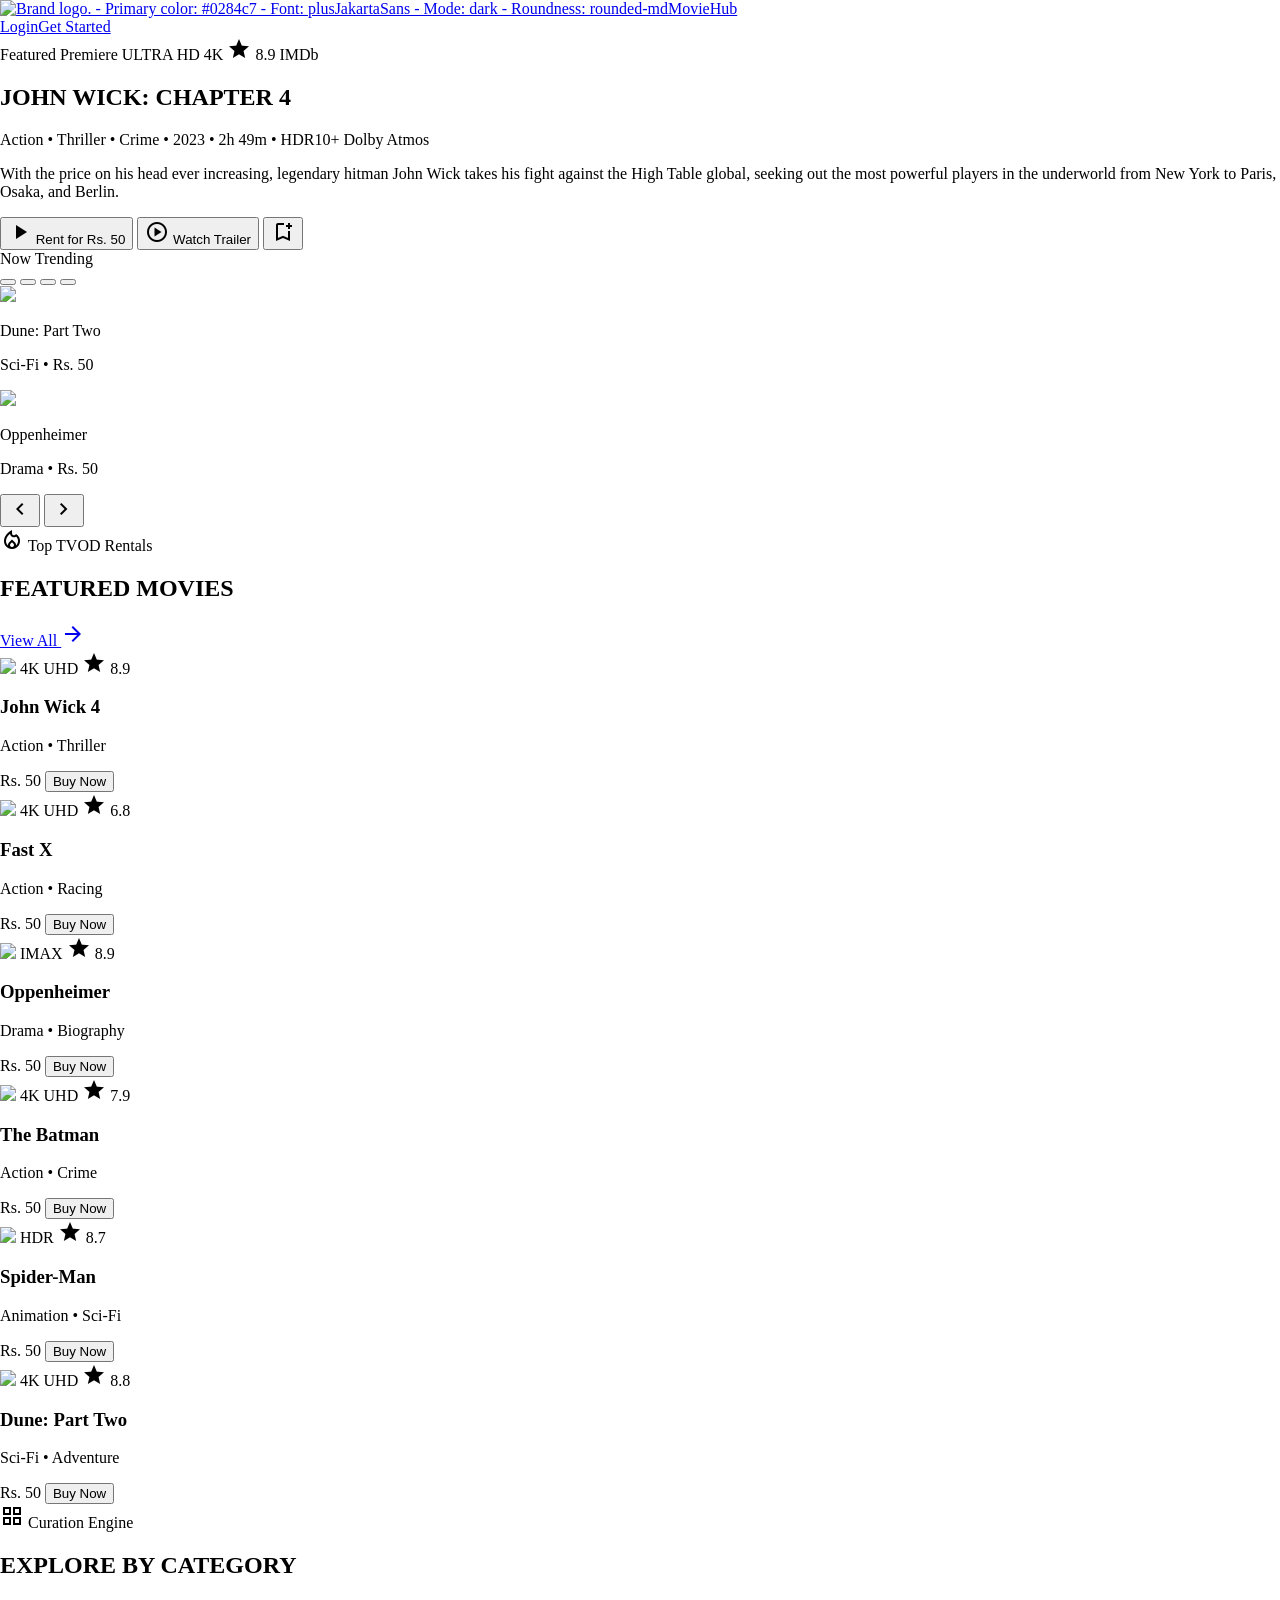
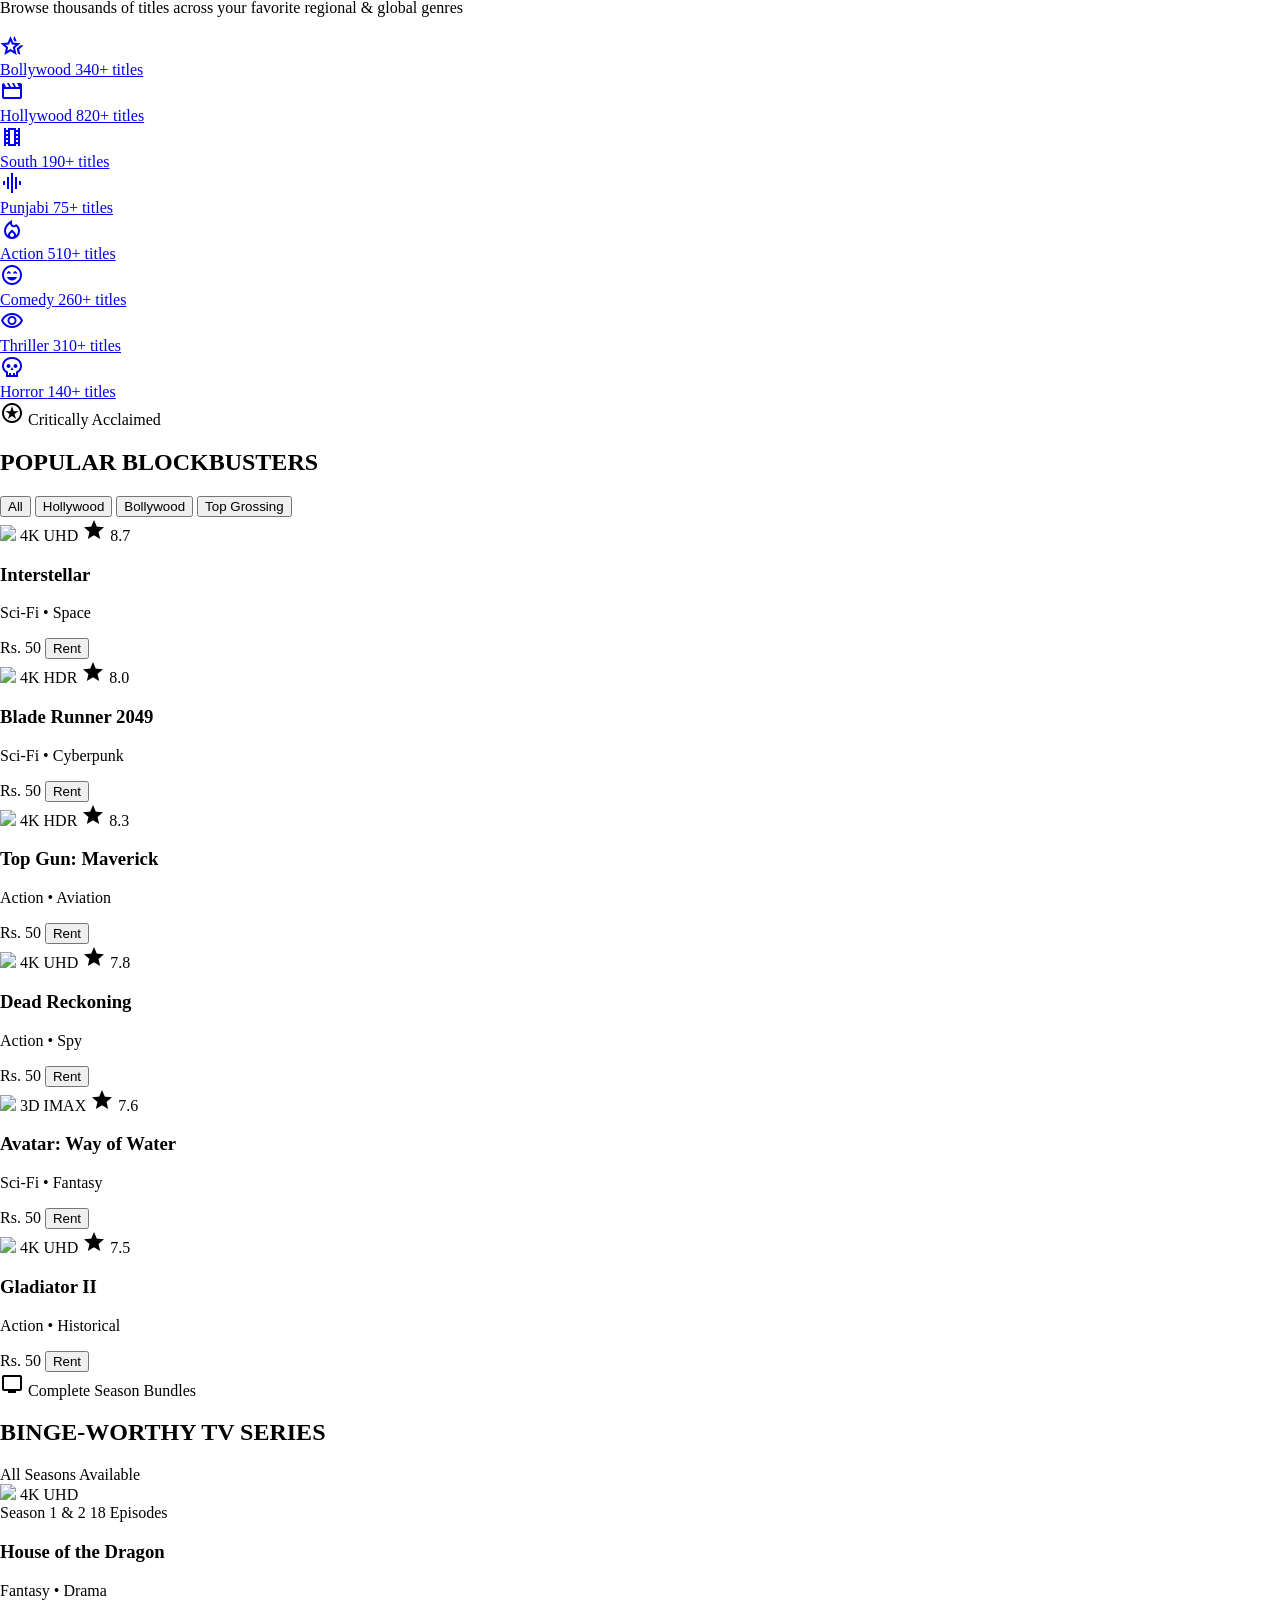
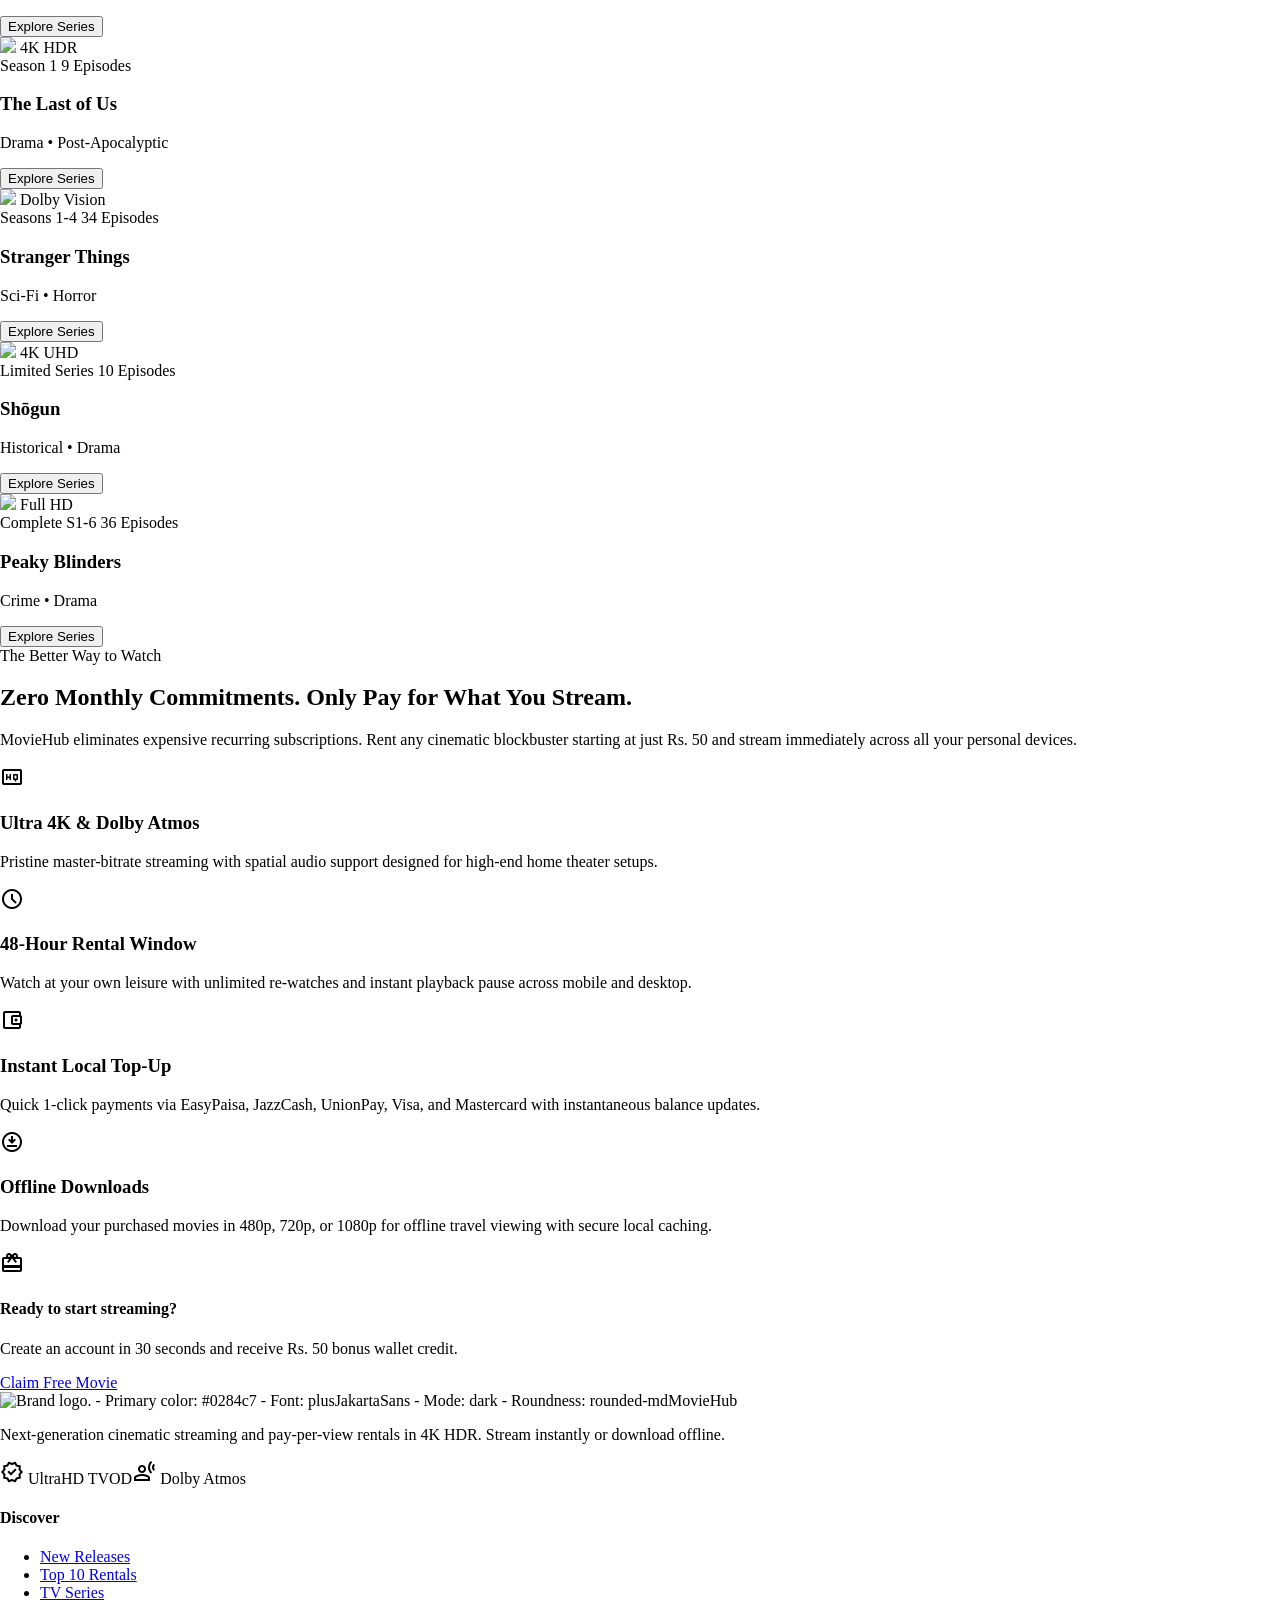
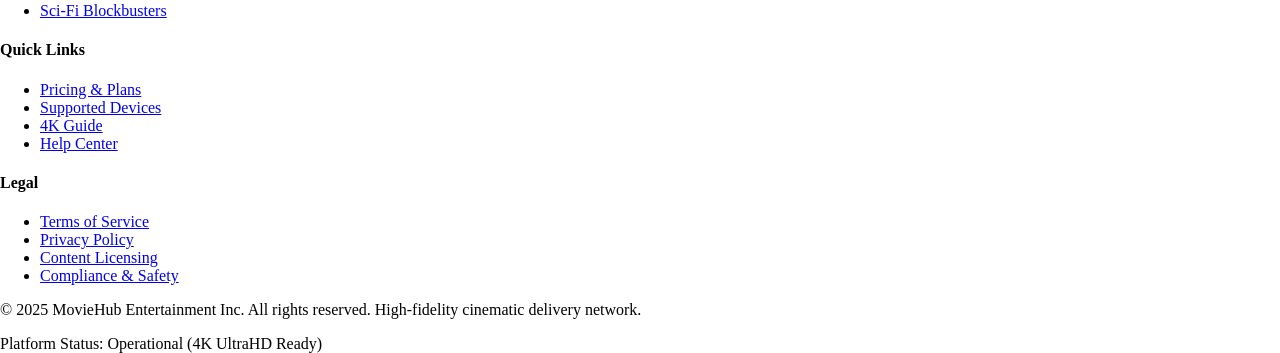
==== index.html @ 7bdfab2d "create new pages for movie hub" ====
<!DOCTYPE html>

<html class="dark" lang="en"><head><meta charset="utf-8"/><meta content="width=device-width, initial-scale=1.0" name="viewport"/><meta content="web_standard" name="shell-type"/><link href="https://fonts.googleapis.com" rel="preconnect"/><link crossorigin="" href="https://fonts.gstatic.com" rel="preconnect"/><link href="https://fonts.googleapis.com/css2?family=Plus+Jakarta+Sans:wght@400;600;700;800&amp;display=swap" rel="stylesheet"/><link href="https://fonts.googleapis.com/css2?family=Material+Symbols+Outlined:opsz,wght,FILL,GRAD@20..48,100..700,0..1,-50..200" rel="stylesheet"/>
<link href="https://fonts.googleapis.com/css2?family=Material+Symbols+Outlined:wght,FILL@100..700,0..1&amp;display=swap" rel="stylesheet"/><style>@layer base{html,body{margin:0;padding:0;}body{overscroll-behavior:none;}main>:first-child{margin-top:0!important;}main>:last-child{margin-bottom:0!important;}}::-webkit-scrollbar{display:none;}</style><script src="https://cdn.tailwindcss.com"></script><script id="tailwind-config">tailwind.config = { darkMode: "class", theme: { extend: { "colors": { "secondary-fixed": "#c4e7ff", "surface-container-low": "#181c22", "on-primary": "#003351", "on-tertiary-fixed-variant": "#005236", "error-container": "#93000a", "on-primary-container": "#002c47", "outline": "#89929b", "on-secondary": "#00354a", "inverse-on-surface": "#2d3137", "on-tertiary-container": "#00311f", "surface-container-high": "#262a31", "tertiary-fixed": "#6ffbbe", "error": "#ffb4ab", "surface": "#10141a", "primary-fixed": "#cce5ff", "on-secondary-fixed": "#001e2c", "tertiary-fixed-dim": "#4edea3", "tertiary": "#4edea3", "outline-variant": "#3f4850", "inverse-surface": "#dfe2eb", "on-surface": "#dfe2eb", "on-error-container": "#ffdad6", "on-primary-fixed": "#001d31", "on-secondary-container": "#00374d", "on-primary-fixed-variant": "#004b73", "background": "#10141a", "on-error": "#690005", "surface-dim": "#10141a", "on-secondary-fixed-variant": "#004c69", "surface-tint": "#93ccff", "surface-container-lowest": "#0a0e14", "primary-fixed-dim": "#93ccff", "primary-container": "#3198dc", "secondary-container": "#00a6e0", "inverse-primary": "#006398", "surface-variant": "#31353c", "secondary-fixed-dim": "#7bd0ff", "tertiary-container": "#00a572", "surface-container-highest": "#31353c", "on-tertiary-fixed": "#002113", "surface-container": "#1c2026", "primary": "#93ccff", "on-background": "#dfe2eb", "secondary": "#7bd0ff", "on-tertiary": "#003824", "surface-bright": "#353940", "on-surface-variant": "#bfc7d2" }, "borderRadius": { "DEFAULT": "0.25rem", "lg": "0.5rem", "xl": "0.75rem", "full": "9999px" }, "spacing": { "space-xl": "2.5rem", "margin-mobile": "1rem", "gutter": "1.25rem", "space-xs": "0.25rem", "space-sm": "0.5rem", "gutter-mobile": "0.75rem", "space-md": "1rem", "space-lg": "1.5rem", "margin": "2rem" }, "fontFamily": { "label-sm": ["Plus Jakarta Sans"], "headline-xl": ["Plus Jakarta Sans"], "headline-xl-mobile": ["Plus Jakarta Sans"], "label-md": ["Plus Jakarta Sans"], "label-lg": ["Plus Jakarta Sans"], "headline-md": ["Plus Jakarta Sans"], "headline-sm": ["Plus Jakarta Sans"], "headline-lg": ["Plus Jakarta Sans"], "body-lg": ["Plus Jakarta Sans"], "body-md": ["Plus Jakarta Sans"], "title-md": ["Plus Jakarta Sans"], "body-sm": ["Plus Jakarta Sans"], "headline-lg-mobile": ["Plus Jakarta Sans"] }, "fontSize": { "label-sm": ["10px", { "lineHeight": "14px", "letterSpacing": "0.04em", "fontWeight": "700" }], "headline-xl": ["48px", { "lineHeight": "56px", "letterSpacing": "-0.02em", "fontWeight": "800" }], "headline-xl-mobile": ["32px", { "lineHeight": "40px", "letterSpacing": "-0.02em", "fontWeight": "800" }], "label-md": ["12px", { "lineHeight": "16px", "letterSpacing": "0.02em", "fontWeight": "600" }], "label-lg": ["14px", { "lineHeight": "20px", "fontWeight": "600" }], "headline-md": ["24px", { "lineHeight": "32px", "fontWeight": "600" }], "headline-sm": ["20px", { "lineHeight": "28px", "fontWeight": "600" }], "headline-lg": ["32px", { "lineHeight": "40px", "letterSpacing": "-0.015em", "fontWeight": "700" }], "body-lg": ["16px", { "lineHeight": "26px", "fontWeight": "400" }], "body-md": ["14px", { "lineHeight": "22px", "fontWeight": "400" }], "title-md": ["16px", { "lineHeight": "24px", "fontWeight": "600" }], "body-sm": ["12px", { "lineHeight": "18px", "fontWeight": "400" }], "headline-lg-mobile": ["24px", { "lineHeight": "32px", "letterSpacing": "-0.01em", "fontWeight": "700" }] } } } };</script></head><body class="bg-surface font-body-md text-on-surface antialiased selection:bg-primary-container selection:text-on-primary-container"><header class="fixed top-0 left-0 right-0 z-50 bg-surface/80 backdrop-blur-xl shadow-[0_1px_8px_rgba(0,0,0,0.04)]"><div class="h-16 w-full px-margin-mobile md:px-margin flex items-center justify-between gap-space-md"><div class="flex items-center gap-space-lg shrink-0"><a class="flex items-center gap-space-sm group focus:outline-none" data-path="home" href="#"><img alt="Brand logo. - Primary color: #0284c7
- Font: plusJakartaSans
- Mode: dark
- Roundness: rounded-md
" class="h-8 w-auto object-contain" src="https://lh3.googleusercontent.com/aida/[base64]"/><span class="font-headline-sm text-headline-sm text-on-surface tracking-tight group-hover:text-primary transition-colors">MovieHub</span></a><nav class="hidden lg:flex items-center gap-space-md" data-active-classes="text-primary font-bold">

</nav></div><div class="hidden md:flex flex-1 max-w-md mx-space-md"></div><div class="flex items-center gap-space-sm shrink-0"><a class="hidden sm:inline-flex items-center justify-center px-space-md py-space-sm rounded-full font-label-md text-label-md text-on-surface-variant hover:text-on-surface hover:bg-surface-container transition-all" data-path="login" href="login.html">Login</a><a class="inline-flex items-center justify-center px-space-lg py-space-sm rounded-full font-label-md text-label-md text-on-primary-container bg-primary-container hover:bg-secondary-container hover:text-on-secondary-container shadow-[0_4px_14px_rgba(49,152,220,0.35)] transition-all" data-path="register" href="register.html">Get Started</a>
  
</div></div></header><main class="w-full pt-16 bg-surface min-h-[calc(100vh-16rem)]"><div class="flex flex-col w-full">
<!-- 1. FEATURED HERO CAROUSEL BANNER -->
<section class="relative w-full overflow-hidden -mt-16 pt-16">
<!-- Background Cinematic Scrim & Graphic -->
<div class="absolute inset-0 z-0">
<div class="w-full h-full bg-cover bg-center transition-all duration-700 scale-105" data-alt="Cinematic widescreen shot of Keanu Reeves in John Wick Chapter 4 in Tokyo neon night rain, intense moody expression, soaked black tactical suit, reflection of high-contrast electric blue and amber neon signage, ultra-sharp 8k resolution, atmospheric mist." id="hero-bg" style="background-image: url('https://lh3.googleusercontent.com/aida-public/[base64]')"></div>
<div class="absolute inset-0 bg-gradient-to-t from-surface via-surface/75 to-surface/40"></div>
<div class="absolute inset-0 bg-gradient-to-r from-surface via-surface/90 to-transparent max-w-4xl"></div>
<div class="absolute top-1/4 left-1/4 w-96 h-96 bg-primary-container/20 rounded-full blur-3xl pointer-events-none"></div>
</div>
<div class="relative z-10 w-full px-margin-mobile md:px-margin pt-24 pb-16 md:pt-32 md:pb-24 max-w-7xl mx-auto flex flex-col justify-end min-h-[720px]">
<!-- Metadata Tagging -->
<div class="flex flex-wrap items-center gap-space-sm mb-space-md">
<span class="inline-flex items-center gap-1.5 px-space-md py-1 rounded-full bg-primary-container/20 text-primary font-label-sm text-label-sm uppercase tracking-wider backdrop-blur-md shadow-sm">
<span class="w-2 h-2 rounded-full bg-primary animate-pulse"></span>
          Featured Premiere
        </span>
<span class="px-space-sm py-0.5 rounded bg-surface-container-high text-on-surface font-label-sm text-label-sm tracking-wide">
          ULTRA HD 4K
        </span>
<span class="inline-flex items-center gap-1 px-space-sm py-0.5 rounded bg-surface-container-high text-tertiary font-label-sm text-label-sm">
<span class="material-symbols-outlined text-[13px]" style="font-variation-settings: 'FILL' 1;">star</span>
          8.9 IMDb
        </span>
</div>
<!-- Hero Title -->
<h1 class="font-headline-xl text-headline-xl text-on-surface tracking-tight max-w-3xl drop-shadow-md mb-space-sm">
        JOHN WICK: CHAPTER 4
      </h1>
<!-- Technical Specifications & Subline -->
<div class="flex flex-wrap items-center gap-x-space-md gap-y-1 font-title-md text-title-md text-on-surface-variant mb-space-md">
<span class="text-primary font-bold">Action • Thriller • Crime</span>
<span class="text-outline">•</span>
<span>2023</span>
<span class="text-outline">•</span>
<span>2h 49m</span>
<span class="text-outline">•</span>
<span class="px-2 py-0.5 rounded bg-surface-container text-on-surface font-label-sm text-label-sm">HDR10+</span>
<span class="px-2 py-0.5 rounded bg-surface-container text-on-surface font-label-sm text-label-sm">Dolby Atmos</span>
</div>
<!-- Logline Synopsis -->
<p class="font-body-lg text-body-lg text-on-surface-variant max-w-2xl mb-space-xl line-clamp-3">
        With the price on his head ever increasing, legendary hitman John Wick takes his fight against the High Table global, seeking out the most powerful players in the underworld from New York to Paris, Osaka, and Berlin.
      </p>
<!-- Action Controls -->
<div class="flex flex-wrap items-center gap-space-md">
<button class="inline-flex items-center gap-space-sm px-6 py-3.5 rounded-full bg-primary-container text-on-primary-container font-label-lg text-label-lg shadow-[0_4px_20px_rgba(49,152,220,0.45)] hover:bg-secondary-container hover:shadow-[0_4px_28px_rgba(0,166,224,0.6)] transition-all transform hover:-translate-y-0.5">
<span class="material-symbols-outlined text-[20px]" style="font-variation-settings: 'FILL' 1;">play_arrow</span>
          Rent for Rs. 50
        </button>
<button class="inline-flex items-center gap-space-sm px-6 py-3.5 rounded-full bg-surface-container-high/80 backdrop-blur-md text-on-surface font-label-lg text-label-lg hover:bg-surface-bright transition-all">
<span class="material-symbols-outlined text-[20px]">play_circle</span>
          Watch Trailer
        </button>
<button aria-label="Add to Watchlist" class="w-12 h-12 rounded-full bg-surface-container/70 backdrop-blur-md text-on-surface-variant hover:text-primary hover:bg-surface-container-high flex items-center justify-center transition-all">
<span class="material-symbols-outlined text-[20px]">bookmark_add</span>
</button>
</div>
<!-- Carousel Preview Navigator Slider -->
<div class="mt-space-xl pt-space-lg flex flex-col sm:flex-row sm:items-center justify-between gap-space-md">
<div class="flex items-center gap-space-sm">
<span class="font-label-sm text-label-sm text-outline uppercase tracking-widest mr-2">Now Trending</span>
<div class="flex items-center gap-2">
<button class="w-8 h-1.5 rounded-full bg-primary transition-all"></button>
<button class="w-3 h-1.5 rounded-full bg-surface-variant hover:bg-outline transition-all"></button>
<button class="w-3 h-1.5 rounded-full bg-surface-variant hover:bg-outline transition-all"></button>
<button class="w-3 h-1.5 rounded-full bg-surface-variant hover:bg-outline transition-all"></button>
</div>
</div>
<!-- Thumbnail Quick Switchers -->
<div class="hidden lg:flex items-center gap-space-md">
<div class="flex items-center gap-space-sm px-space-md py-1.5 rounded-xl bg-surface-container-low/90 backdrop-blur-md cursor-pointer hover:bg-surface-container-high transition-all">
<div class="w-10 h-10 rounded-lg overflow-hidden shrink-0">
<img class="w-full h-full object-cover" data-alt="Dune Part Two cinematic portrait poster of Timothée Chalamet as Paul Atreides surrounded by fiery orange desert sands with deep blue tactical combat goggles." src="https://lh3.googleusercontent.com/aida-public/[base64]"/>
</div>
<div>
<p class="font-label-md text-label-md text-on-surface font-bold">Dune: Part Two</p>
<p class="font-label-sm text-label-sm text-outline">Sci-Fi • Rs. 50</p>
</div>
</div>
<div class="flex items-center gap-space-sm px-space-md py-1.5 rounded-xl bg-surface-container-low/90 backdrop-blur-md cursor-pointer hover:bg-surface-container-high transition-all opacity-80 hover:opacity-100">
<div class="w-10 h-10 rounded-lg overflow-hidden shrink-0">
<img class="w-full h-full object-cover" data-alt="Oppenheimer movie poster close up portrait of Cillian Murphy in a fedora with atomic fire explosion illuminating amber light against shadows." src="https://lh3.googleusercontent.com/aida-public/[base64]"/>
</div>
<div>
<p class="font-label-md text-label-md text-on-surface font-bold">Oppenheimer</p>
<p class="font-label-sm text-label-sm text-outline">Drama • Rs. 50</p>
</div>
</div>
<div class="flex items-center gap-2 pl-2">
<button class="w-9 h-9 rounded-full bg-surface-container-high text-on-surface hover:bg-primary-container hover:text-on-primary-container flex items-center justify-center transition-colors">
<span class="material-symbols-outlined text-[18px]">chevron_left</span>
</button>
<button class="w-9 h-9 rounded-full bg-surface-container-high text-on-surface hover:bg-primary-container hover:text-on-primary-container flex items-center justify-center transition-colors">
<span class="material-symbols-outlined text-[18px]">chevron_right</span>
</button>
</div>
</div>
</div>
</div>
</section>
<!-- 2. TRENDING & FEATURED MOVIES ROW -->
<section class="w-full px-margin-mobile md:px-margin py-space-xl max-w-7xl mx-auto">
<div class="flex items-end justify-between mb-space-lg">
<div>
<div class="flex items-center gap-space-xs text-primary font-label-md text-label-md uppercase tracking-wider mb-1">
<span class="material-symbols-outlined text-[16px]">local_fire_department</span>
          Top TVOD Rentals
        </div>
<h2 class="font-headline-lg text-headline-lg text-on-surface tracking-tight">FEATURED MOVIES</h2>
</div>
<a class="inline-flex items-center gap-1 font-label-lg text-label-lg text-primary hover:text-secondary transition-colors" href="#">
        View All <span class="material-symbols-outlined text-[18px]">arrow_forward</span>
</a>
</div>
<!-- 6-Card Responsive Grid -->
<div class="grid grid-cols-2 sm:grid-cols-3 lg:grid-cols-6 gap-space-gutter-mobile md:gap-space-gutter">
<!-- Card 1: John Wick 4 -->
<div class="group flex flex-col bg-surface-container rounded-xl overflow-hidden shadow-md hover:shadow-[0_8px_24px_rgba(2,132,197,0.3)] transition-all duration-300 hover:-translate-y-1">
<div class="relative aspect-[2/3] w-full overflow-hidden bg-surface-container-high">
<img class="w-full h-full object-cover group-hover:scale-105 transition-transform duration-500" data-alt="John Wick Chapter 4 official theatrical dark poster featuring Keanu Reeves with hourglass necktie in deep dark blue atmosphere with neon highlights." src="https://lh3.googleusercontent.com/aida-public/[base64]"/>
<span class="absolute top-2 right-2 px-2 py-0.5 rounded bg-surface-container-lowest/90 backdrop-blur-sm text-primary font-label-sm text-label-sm font-bold shadow-sm">4K UHD</span>
<span class="absolute top-2 left-2 inline-flex items-center gap-0.5 px-1.5 py-0.5 rounded bg-surface-container-lowest/80 backdrop-blur-sm text-tertiary font-label-sm text-label-sm">
<span class="material-symbols-outlined text-[11px]" style="font-variation-settings: 'FILL' 1;">star</span> 8.9
          </span>
<div class="absolute inset-x-0 bottom-0 h-16 bg-gradient-to-t from-surface-container to-transparent"></div>
</div>
<div class="p-space-sm md:p-space-md flex flex-col flex-1 justify-between">
<div>
<h3 class="font-title-md text-title-md text-on-surface font-bold truncate group-hover:text-primary transition-colors">John Wick 4</h3>
<p class="font-body-sm text-body-sm text-on-surface-variant truncate">Action • Thriller</p>
</div>
<div class="mt-space-md pt-space-xs flex items-center justify-between gap-1">
<span class="font-title-md text-title-md text-on-surface font-extrabold">Rs. 50</span>
<button class="px-3 py-1.5 rounded-full bg-primary-container text-on-primary-container font-label-md text-label-md font-bold hover:bg-secondary-container transition-colors shadow-sm" onclick="window.location.href='moviedetail.html'" type="button">
              Buy Now
            </button>
</div>
</div>
</div>
<!-- Card 2: Fast X -->
<div class="group flex flex-col bg-surface-container rounded-xl overflow-hidden shadow-md hover:shadow-[0_8px_24px_rgba(2,132,197,0.3)] transition-all duration-300 hover:-translate-y-1">
<div class="relative aspect-[2/3] w-full overflow-hidden bg-surface-container-high">
<img class="w-full h-full object-cover group-hover:scale-105 transition-transform duration-500" data-alt="Fast X movie poster featuring Vin Diesel and cast with muscle sports cars roaring through neon flames at night in high octane style." src="https://lh3.googleusercontent.com/aida-public/[base64]"/>
<span class="absolute top-2 right-2 px-2 py-0.5 rounded bg-surface-container-lowest/90 backdrop-blur-sm text-primary font-label-sm text-label-sm font-bold shadow-sm">4K UHD</span>
<span class="absolute top-2 left-2 inline-flex items-center gap-0.5 px-1.5 py-0.5 rounded bg-surface-container-lowest/80 backdrop-blur-sm text-tertiary font-label-sm text-label-sm">
<span class="material-symbols-outlined text-[11px]" style="font-variation-settings: 'FILL' 1;">star</span> 6.8
          </span>
<div class="absolute inset-x-0 bottom-0 h-16 bg-gradient-to-t from-surface-container to-transparent"></div>
</div>
<div class="p-space-sm md:p-space-md flex flex-col flex-1 justify-between">
<div>
<h3 class="font-title-md text-title-md text-on-surface font-bold truncate group-hover:text-primary transition-colors">Fast X</h3>
<p class="font-body-sm text-body-sm text-on-surface-variant truncate">Action • Racing</p>
</div>
<div class="mt-space-md pt-space-xs flex items-center justify-between gap-1">
<span class="font-title-md text-title-md text-on-surface font-extrabold">Rs. 50</span>
<button class="px-3 py-1.5 rounded-full bg-primary-container text-on-primary-container font-label-md text-label-md font-bold hover:bg-secondary-container transition-colors shadow-sm" onclick="window.location.href='moviedetail.html'" type="button">
              Buy Now
            </button>
</div>
</div>
</div>
<!-- Card 3: Oppenheimer -->
<div class="group flex flex-col bg-surface-container rounded-xl overflow-hidden shadow-md hover:shadow-[0_8px_24px_rgba(2,132,197,0.3)] transition-all duration-300 hover:-translate-y-1">
<div class="relative aspect-[2/3] w-full overflow-hidden bg-surface-container-high">
<img class="w-full h-full object-cover group-hover:scale-105 transition-transform duration-500" data-alt="Oppenheimer movie poster close up portrait with glowing atomic blast fire storm and silhouette of scientist in fedora hat." src="https://lh3.googleusercontent.com/aida-public/[base64]"/>
<span class="absolute top-2 right-2 px-2 py-0.5 rounded bg-surface-container-lowest/90 backdrop-blur-sm text-secondary font-label-sm text-label-sm font-bold shadow-sm">IMAX</span>
<span class="absolute top-2 left-2 inline-flex items-center gap-0.5 px-1.5 py-0.5 rounded bg-surface-container-lowest/80 backdrop-blur-sm text-tertiary font-label-sm text-label-sm">
<span class="material-symbols-outlined text-[11px]" style="font-variation-settings: 'FILL' 1;">star</span> 8.9
          </span>
<div class="absolute inset-x-0 bottom-0 h-16 bg-gradient-to-t from-surface-container to-transparent"></div>
</div>
<div class="p-space-sm md:p-space-md flex flex-col flex-1 justify-between">
<div>
<h3 class="font-title-md text-title-md text-on-surface font-bold truncate group-hover:text-primary transition-colors">Oppenheimer</h3>
<p class="font-body-sm text-body-sm text-on-surface-variant truncate">Drama • Biography</p>
</div>
<div class="mt-space-md pt-space-xs flex items-center justify-between gap-1">
<span class="font-title-md text-title-md text-on-surface font-extrabold">Rs. 50</span>
<button class="px-3 py-1.5 rounded-full bg-primary-container text-on-primary-container font-label-md text-label-md font-bold hover:bg-secondary-container transition-colors shadow-sm" onclick="window.location.href='moviedetail.html'" type="button">
              Buy Now
            </button>
</div>
</div>
</div>
<!-- Card 4: The Batman -->
<div class="group flex flex-col bg-surface-container rounded-xl overflow-hidden shadow-md hover:shadow-[0_8px_24px_rgba(2,132,197,0.3)] transition-all duration-300 hover:-translate-y-1">
<div class="relative aspect-[2/3] w-full overflow-hidden bg-surface-container-high">
<img class="w-full h-full object-cover group-hover:scale-105 transition-transform duration-500" data-alt="The Batman movie dark red and black high-contrast poster showing Robert Pattinson in tactical cowl with crimson rain illumination." src="https://lh3.googleusercontent.com/aida-public/[base64]"/>
<span class="absolute top-2 right-2 px-2 py-0.5 rounded bg-surface-container-lowest/90 backdrop-blur-sm text-primary font-label-sm text-label-sm font-bold shadow-sm">4K UHD</span>
<span class="absolute top-2 left-2 inline-flex items-center gap-0.5 px-1.5 py-0.5 rounded bg-surface-container-lowest/80 backdrop-blur-sm text-tertiary font-label-sm text-label-sm">
<span class="material-symbols-outlined text-[11px]" style="font-variation-settings: 'FILL' 1;">star</span> 7.9
          </span>
<div class="absolute inset-x-0 bottom-0 h-16 bg-gradient-to-t from-surface-container to-transparent"></div>
</div>
<div class="p-space-sm md:p-space-md flex flex-col flex-1 justify-between">
<div>
<h3 class="font-title-md text-title-md text-on-surface font-bold truncate group-hover:text-primary transition-colors">The Batman</h3>
<p class="font-body-sm text-body-sm text-on-surface-variant truncate">Action • Crime</p>
</div>
<div class="mt-space-md pt-space-xs flex items-center justify-between gap-1">
<span class="font-title-md text-title-md text-on-surface font-extrabold">Rs. 50</span>
<button class="px-3 py-1.5 rounded-full bg-primary-container text-on-primary-container font-label-md text-label-md font-bold hover:bg-secondary-container transition-colors shadow-sm" onclick="window.location.href='moviedetail.html'" type="button">
              Buy Now
            </button>
</div>
</div>
</div>
<!-- Card 5: Spider-Man: Across the Spider-Verse -->
<div class="group flex flex-col bg-surface-container rounded-xl overflow-hidden shadow-md hover:shadow-[0_8px_24px_rgba(2,132,197,0.3)] transition-all duration-300 hover:-translate-y-1">
<div class="relative aspect-[2/3] w-full overflow-hidden bg-surface-container-high">
<img class="w-full h-full object-cover group-hover:scale-105 transition-transform duration-500" data-alt="Spider-Man Across the Spider-Verse dynamic multidimensional poster featuring Miles Morales and Spider-Gwen falling upside down through chromatic portals." src="https://lh3.googleusercontent.com/aida-public/[base64]"/>
<span class="absolute top-2 right-2 px-2 py-0.5 rounded bg-surface-container-lowest/90 backdrop-blur-sm text-tertiary font-label-sm text-label-sm font-bold shadow-sm">HDR</span>
<span class="absolute top-2 left-2 inline-flex items-center gap-0.5 px-1.5 py-0.5 rounded bg-surface-container-lowest/80 backdrop-blur-sm text-tertiary font-label-sm text-label-sm">
<span class="material-symbols-outlined text-[11px]" style="font-variation-settings: 'FILL' 1;">star</span> 8.7
          </span>
<div class="absolute inset-x-0 bottom-0 h-16 bg-gradient-to-t from-surface-container to-transparent"></div>
</div>
<div class="p-space-sm md:p-space-md flex flex-col flex-1 justify-between">
<div>
<h3 class="font-title-md text-title-md text-on-surface font-bold truncate group-hover:text-primary transition-colors">Spider-Man</h3>
<p class="font-body-sm text-body-sm text-on-surface-variant truncate">Animation • Sci-Fi</p>
</div>
<div class="mt-space-md pt-space-xs flex items-center justify-between gap-1">
<span class="font-title-md text-title-md text-on-surface font-extrabold">Rs. 50</span>
<button class="px-3 py-1.5 rounded-full bg-primary-container text-on-primary-container font-label-md text-label-md font-bold hover:bg-secondary-container transition-colors shadow-sm" onclick="window.location.href='moviedetail.html'" type="button">
              Buy Now
            </button>
</div>
</div>
</div>
<!-- Card 6: Dune: Part Two -->
<div class="group flex flex-col bg-surface-container rounded-xl overflow-hidden shadow-md hover:shadow-[0_8px_24px_rgba(2,132,197,0.3)] transition-all duration-300 hover:-translate-y-1">
<div class="relative aspect-[2/3] w-full overflow-hidden bg-surface-container-high">
<img class="w-full h-full object-cover group-hover:scale-105 transition-transform duration-500" data-alt="Dune Part Two movie theatrical poster featuring Paul Atreides and Chani standing against massive Arrakis twin suns in copper desert." src="https://lh3.googleusercontent.com/aida-public/[base64]"/>
<span class="absolute top-2 right-2 px-2 py-0.5 rounded bg-surface-container-lowest/90 backdrop-blur-sm text-primary font-label-sm text-label-sm font-bold shadow-sm">4K UHD</span>
<span class="absolute top-2 left-2 inline-flex items-center gap-0.5 px-1.5 py-0.5 rounded bg-surface-container-lowest/80 backdrop-blur-sm text-tertiary font-label-sm text-label-sm">
<span class="material-symbols-outlined text-[11px]" style="font-variation-settings: 'FILL' 1;">star</span> 8.8
          </span>
<div class="absolute inset-x-0 bottom-0 h-16 bg-gradient-to-t from-surface-container to-transparent"></div>
</div>
<div class="p-space-sm md:p-space-md flex flex-col flex-1 justify-between">
<div>
<h3 class="font-title-md text-title-md text-on-surface font-bold truncate group-hover:text-primary transition-colors">Dune: Part Two</h3>
<p class="font-body-sm text-body-sm text-on-surface-variant truncate">Sci-Fi • Adventure</p>
</div>
<div class="mt-space-md pt-space-xs flex items-center justify-between gap-1">
<span class="font-title-md text-title-md text-on-surface font-extrabold">Rs. 50</span>
<button class="px-3 py-1.5 rounded-full bg-primary-container text-on-primary-container font-label-md text-label-md font-bold hover:bg-secondary-container transition-colors shadow-sm" onclick="window.location.href='moviedetail.html'" type="button">
              Buy Now
            </button>
</div>
</div>
</div>
</div>
</section>
<!-- 3. EXPLORE CATEGORIES GRID -->
<section class="w-full px-margin-mobile md:px-margin py-space-xl bg-surface-container-lowest">
<div class="max-w-7xl mx-auto">
<div class="flex flex-col md:flex-row md:items-end justify-between mb-space-lg">
<div>
<div class="flex items-center gap-space-xs text-secondary font-label-md text-label-md uppercase tracking-wider mb-1">
<span class="material-symbols-outlined text-[16px]">grid_view</span>
            Curation Engine
          </div>
<h2 class="font-headline-lg text-headline-lg text-on-surface tracking-tight">EXPLORE BY CATEGORY</h2>
</div>
<p class="font-body-md text-body-md text-on-surface-variant mt-2 md:mt-0">
          Browse thousands of titles across your favorite regional &amp; global genres
        </p>
</div>
<!-- 8-Category Pill/Card Bento -->
<div class="grid grid-cols-2 sm:grid-cols-4 lg:grid-cols-8 gap-space-sm md:gap-space-md">
<!-- Bollywood -->
<a class="group flex flex-col items-center text-center p-space-md rounded-2xl bg-surface-container hover:bg-surface-container-high transition-all duration-300 shadow-sm hover:shadow-[0_4px_16px_rgba(255,100,100,0.25)] hover:-translate-y-1" href="#">
<div class="w-12 h-12 rounded-xl bg-gradient-to-tr from-pink-600/30 to-rose-400/20 text-rose-400 flex items-center justify-center mb-space-sm group-hover:scale-110 transition-transform">
<span class="material-symbols-outlined text-[24px]">hotel_class</span>
</div>
<span class="font-title-md text-title-md text-on-surface font-bold group-hover:text-primary transition-colors">Bollywood</span>
<span class="font-label-sm text-label-sm text-outline mt-0.5">340+ titles</span>
</a>
<!-- Hollywood -->
<a class="group flex flex-col items-center text-center p-space-md rounded-2xl bg-surface-container hover:bg-surface-container-high transition-all duration-300 shadow-sm hover:shadow-[0_4px_16px_rgba(2,132,197,0.3)] hover:-translate-y-1" href="#">
<div class="w-12 h-12 rounded-xl bg-gradient-to-tr from-primary-container/30 to-secondary/20 text-primary flex items-center justify-center mb-space-sm group-hover:scale-110 transition-transform">
<span class="material-symbols-outlined text-[24px]">movie</span>
</div>
<span class="font-title-md text-title-md text-on-surface font-bold group-hover:text-primary transition-colors">Hollywood</span>
<span class="font-label-sm text-label-sm text-outline mt-0.5">820+ titles</span>
</a>
<!-- South Indian -->
<a class="group flex flex-col items-center text-center p-space-md rounded-2xl bg-surface-container hover:bg-surface-container-high transition-all duration-300 shadow-sm hover:shadow-[0_4px_16px_rgba(245,158,11,0.25)] hover:-translate-y-1" href="#">
<div class="w-12 h-12 rounded-xl bg-gradient-to-tr from-amber-600/30 to-yellow-400/20 text-amber-400 flex items-center justify-center mb-space-sm group-hover:scale-110 transition-transform">
<span class="material-symbols-outlined text-[24px]">theaters</span>
</div>
<span class="font-title-md text-title-md text-on-surface font-bold group-hover:text-primary transition-colors">South</span>
<span class="font-label-sm text-label-sm text-outline mt-0.5">190+ titles</span>
</a>
<!-- Punjabi -->
<a class="group flex flex-col items-center text-center p-space-md rounded-2xl bg-surface-container hover:bg-surface-container-high transition-all duration-300 shadow-sm hover:shadow-[0_4px_16px_rgba(249,115,22,0.25)] hover:-translate-y-1" href="#">
<div class="w-12 h-12 rounded-xl bg-gradient-to-tr from-orange-600/30 to-amber-500/20 text-orange-400 flex items-center justify-center mb-space-sm group-hover:scale-110 transition-transform">
<span class="material-symbols-outlined text-[24px]">graphic_eq</span>
</div>
<span class="font-title-md text-title-md text-on-surface font-bold group-hover:text-primary transition-colors">Punjabi</span>
<span class="font-label-sm text-label-sm text-outline mt-0.5">75+ titles</span>
</a>
<!-- Action -->
<a class="group flex flex-col items-center text-center p-space-md rounded-2xl bg-surface-container hover:bg-surface-container-high transition-all duration-300 shadow-sm hover:shadow-[0_4px_16px_rgba(2,132,197,0.3)] hover:-translate-y-1" href="#">
<div class="w-12 h-12 rounded-xl bg-gradient-to-tr from-primary/30 to-primary-container/20 text-primary flex items-center justify-center mb-space-sm group-hover:scale-110 transition-transform">
<span class="material-symbols-outlined text-[24px]">local_fire_department</span>
</div>
<span class="font-title-md text-title-md text-on-surface font-bold group-hover:text-primary transition-colors">Action</span>
<span class="font-label-sm text-label-sm text-outline mt-0.5">510+ titles</span>
</a>
<!-- Comedy -->
<a class="group flex flex-col items-center text-center p-space-md rounded-2xl bg-surface-container hover:bg-surface-container-high transition-all duration-300 shadow-sm hover:shadow-[0_4px_16px_rgba(78,222,163,0.25)] hover:-translate-y-1" href="#">
<div class="w-12 h-12 rounded-xl bg-gradient-to-tr from-tertiary/30 to-tertiary-container/20 text-tertiary flex items-center justify-center mb-space-sm group-hover:scale-110 transition-transform">
<span class="material-symbols-outlined text-[24px]">sentiment_very_satisfied</span>
</div>
<span class="font-title-md text-title-md text-on-surface font-bold group-hover:text-primary transition-colors">Comedy</span>
<span class="font-label-sm text-label-sm text-outline mt-0.5">260+ titles</span>
</a>
<!-- Thriller -->
<a class="group flex flex-col items-center text-center p-space-md rounded-2xl bg-surface-container hover:bg-surface-container-high transition-all duration-300 shadow-sm hover:shadow-[0_4px_16px_rgba(168,85,247,0.25)] hover:-translate-y-1" href="#">
<div class="w-12 h-12 rounded-xl bg-gradient-to-tr from-purple-600/30 to-indigo-400/20 text-purple-400 flex items-center justify-center mb-space-sm group-hover:scale-110 transition-transform">
<span class="material-symbols-outlined text-[24px]">visibility</span>
</div>
<span class="font-title-md text-title-md text-on-surface font-bold group-hover:text-primary transition-colors">Thriller</span>
<span class="font-label-sm text-label-sm text-outline mt-0.5">310+ titles</span>
</a>
<!-- Horror -->
<a class="group flex flex-col items-center text-center p-space-md rounded-2xl bg-surface-container hover:bg-surface-container-high transition-all duration-300 shadow-sm hover:shadow-[0_4px_16px_rgba(239,68,68,0.25)] hover:-translate-y-1" href="#">
<div class="w-12 h-12 rounded-xl bg-gradient-to-tr from-red-600/30 to-rose-500/20 text-error flex items-center justify-center mb-space-sm group-hover:scale-110 transition-transform">
<span class="material-symbols-outlined text-[24px]">skull</span>
</div>
<span class="font-title-md text-title-md text-on-surface font-bold group-hover:text-primary transition-colors">Horror</span>
<span class="font-label-sm text-label-sm text-outline mt-0.5">140+ titles</span>
</a>
</div>
</div>
</section>
<!-- 4. POPULAR & TOP RATED MOVIES ROW -->
<section class="w-full px-margin-mobile md:px-margin py-space-xl max-w-7xl mx-auto">
<div class="flex flex-col sm:flex-row sm:items-end justify-between gap-space-md mb-space-lg">
<div>
<div class="flex items-center gap-space-xs text-primary font-label-md text-label-md uppercase tracking-wider mb-1">
<span class="material-symbols-outlined text-[16px]">stars</span>
          Critically Acclaimed
        </div>
<h2 class="font-headline-lg text-headline-lg text-on-surface tracking-tight">POPULAR BLOCKBUSTERS</h2>
</div>
<!-- Quick Filter Pills -->
<div class="flex items-center gap-space-xs overflow-x-auto pb-1">
<button class="px-space-md py-1.5 rounded-full bg-primary-container text-on-primary-container font-label-md text-label-md font-semibold shrink-0">
          All
        </button>
<button class="px-space-md py-1.5 rounded-full bg-surface-container text-on-surface-variant hover:text-on-surface hover:bg-surface-container-high font-label-md text-label-md shrink-0 transition-colors">
          Hollywood
        </button>
<button class="px-space-md py-1.5 rounded-full bg-surface-container text-on-surface-variant hover:text-on-surface hover:bg-surface-container-high font-label-md text-label-md shrink-0 transition-colors">
          Bollywood
        </button>
<button class="px-space-md py-1.5 rounded-full bg-surface-container text-on-surface-variant hover:text-on-surface hover:bg-surface-container-high font-label-md text-label-md shrink-0 transition-colors">
          Top Grossing
        </button>
</div>
</div>
<!-- 6 Movie Cards Grid -->
<div class="grid grid-cols-2 sm:grid-cols-3 lg:grid-cols-6 gap-space-gutter-mobile md:gap-space-gutter">
<!-- Card 1: Interstellar -->
<div class="group flex flex-col bg-surface-container rounded-xl overflow-hidden shadow-md hover:shadow-[0_8px_24px_rgba(2,132,197,0.3)] transition-all duration-300 hover:-translate-y-1">
<div class="relative aspect-[2/3] w-full overflow-hidden bg-surface-container-high">
<img class="w-full h-full object-cover group-hover:scale-105 transition-transform duration-500" data-alt="Interstellar movie poster showing astronaut Matthew McConaughey walking on water planet with gigantic tidal wave towering in distant starry deep space." src="https://lh3.googleusercontent.com/aida-public/[base64]"/>
<span class="absolute top-2 right-2 px-2 py-0.5 rounded bg-surface-container-lowest/90 backdrop-blur-sm text-primary font-label-sm text-label-sm font-bold">4K UHD</span>
<span class="absolute top-2 left-2 inline-flex items-center gap-0.5 px-1.5 py-0.5 rounded bg-surface-container-lowest/80 backdrop-blur-sm text-tertiary font-label-sm text-label-sm">
<span class="material-symbols-outlined text-[11px]" style="font-variation-settings: 'FILL' 1;">star</span> 8.7
          </span>
<div class="absolute inset-x-0 bottom-0 h-16 bg-gradient-to-t from-surface-container to-transparent"></div>
</div>
<div class="p-space-sm md:p-space-md flex flex-col flex-1 justify-between">
<div>
<h3 class="font-title-md text-title-md text-on-surface font-bold truncate group-hover:text-primary transition-colors">Interstellar</h3>
<p class="font-body-sm text-body-sm text-on-surface-variant truncate">Sci-Fi • Space</p>
</div>
<div class="mt-space-md pt-space-xs flex items-center justify-between gap-1">
<span class="font-title-md text-title-md text-on-surface font-extrabold">Rs. 50</span>
<button class="px-3 py-1.5 rounded-full bg-surface-container-high hover:bg-primary-container hover:text-on-primary-container text-on-surface font-label-md text-label-md font-bold transition-colors">
              Rent
            </button>
</div>
</div>
</div>
<!-- Card 2: Blade Runner 2049 -->
<div class="group flex flex-col bg-surface-container rounded-xl overflow-hidden shadow-md hover:shadow-[0_8px_24px_rgba(2,132,197,0.3)] transition-all duration-300 hover:-translate-y-1">
<div class="relative aspect-[2/3] w-full overflow-hidden bg-surface-container-high">
<img class="w-full h-full object-cover group-hover:scale-105 transition-transform duration-500" data-alt="Blade Runner 2049 poster featuring Ryan Gosling in long leather duster coat walking into misty orange apocalyptic Las Vegas ruins with giant holographic statues." src="https://lh3.googleusercontent.com/aida-public/[base64]"/>
<span class="absolute top-2 right-2 px-2 py-0.5 rounded bg-surface-container-lowest/90 backdrop-blur-sm text-primary font-label-sm text-label-sm font-bold">4K HDR</span>
<span class="absolute top-2 left-2 inline-flex items-center gap-0.5 px-1.5 py-0.5 rounded bg-surface-container-lowest/80 backdrop-blur-sm text-tertiary font-label-sm text-label-sm">
<span class="material-symbols-outlined text-[11px]" style="font-variation-settings: 'FILL' 1;">star</span> 8.0
          </span>
<div class="absolute inset-x-0 bottom-0 h-16 bg-gradient-to-t from-surface-container to-transparent"></div>
</div>
<div class="p-space-sm md:p-space-md flex flex-col flex-1 justify-between">
<div>
<h3 class="font-title-md text-title-md text-on-surface font-bold truncate group-hover:text-primary transition-colors">Blade Runner 2049</h3>
<p class="font-body-sm text-body-sm text-on-surface-variant truncate">Sci-Fi • Cyberpunk</p>
</div>
<div class="mt-space-md pt-space-xs flex items-center justify-between gap-1">
<span class="font-title-md text-title-md text-on-surface font-extrabold">Rs. 50</span>
<button class="px-3 py-1.5 rounded-full bg-surface-container-high hover:bg-primary-container hover:text-on-primary-container text-on-surface font-label-md text-label-md font-bold transition-colors">
              Rent
            </button>
</div>
</div>
</div>
<!-- Card 3: Top Gun: Maverick -->
<div class="group flex flex-col bg-surface-container rounded-xl overflow-hidden shadow-md hover:shadow-[0_8px_24px_rgba(2,132,197,0.3)] transition-all duration-300 hover:-translate-y-1">
<div class="relative aspect-[2/3] w-full overflow-hidden bg-surface-container-high">
<img class="w-full h-full object-cover group-hover:scale-105 transition-transform duration-500" data-alt="Top Gun Maverick movie poster showing Tom Cruise wearing aviator sunglasses leaning on vintage fighter aircraft under golden sunset sky." src="https://lh3.googleusercontent.com/aida-public/[base64]"/>
<span class="absolute top-2 right-2 px-2 py-0.5 rounded bg-surface-container-lowest/90 backdrop-blur-sm text-secondary font-label-sm text-label-sm font-bold">4K HDR</span>
<span class="absolute top-2 left-2 inline-flex items-center gap-0.5 px-1.5 py-0.5 rounded bg-surface-container-lowest/80 backdrop-blur-sm text-tertiary font-label-sm text-label-sm">
<span class="material-symbols-outlined text-[11px]" style="font-variation-settings: 'FILL' 1;">star</span> 8.3
          </span>
<div class="absolute inset-x-0 bottom-0 h-16 bg-gradient-to-t from-surface-container to-transparent"></div>
</div>
<div class="p-space-sm md:p-space-md flex flex-col flex-1 justify-between">
<div>
<h3 class="font-title-md text-title-md text-on-surface font-bold truncate group-hover:text-primary transition-colors">Top Gun: Maverick</h3>
<p class="font-body-sm text-body-sm text-on-surface-variant truncate">Action • Aviation</p>
</div>
<div class="mt-space-md pt-space-xs flex items-center justify-between gap-1">
<span class="font-title-md text-title-md text-on-surface font-extrabold">Rs. 50</span>
<button class="px-3 py-1.5 rounded-full bg-surface-container-high hover:bg-primary-container hover:text-on-primary-container text-on-surface font-label-md text-label-md font-bold transition-colors">
              Rent
            </button>
</div>
</div>
</div>
<!-- Card 4: Mission Impossible -->
<div class="group flex flex-col bg-surface-container rounded-xl overflow-hidden shadow-md hover:shadow-[0_8px_24px_rgba(2,132,197,0.3)] transition-all duration-300 hover:-translate-y-1">
<div class="relative aspect-[2/3] w-full overflow-hidden bg-surface-container-high">
<img class="w-full h-full object-cover group-hover:scale-105 transition-transform duration-500" data-alt="Mission Impossible Dead Reckoning movie poster showing Tom Cruise performing motorcycle cliff jump stunt with high altitude clouds." src="https://lh3.googleusercontent.com/aida-public/[base64]"/>
<span class="absolute top-2 right-2 px-2 py-0.5 rounded bg-surface-container-lowest/90 backdrop-blur-sm text-primary font-label-sm text-label-sm font-bold">4K UHD</span>
<span class="absolute top-2 left-2 inline-flex items-center gap-0.5 px-1.5 py-0.5 rounded bg-surface-container-lowest/80 backdrop-blur-sm text-tertiary font-label-sm text-label-sm">
<span class="material-symbols-outlined text-[11px]" style="font-variation-settings: 'FILL' 1;">star</span> 7.8
          </span>
<div class="absolute inset-x-0 bottom-0 h-16 bg-gradient-to-t from-surface-container to-transparent"></div>
</div>
<div class="p-space-sm md:p-space-md flex flex-col flex-1 justify-between">
<div>
<h3 class="font-title-md text-title-md text-on-surface font-bold truncate group-hover:text-primary transition-colors">Dead Reckoning</h3>
<p class="font-body-sm text-body-sm text-on-surface-variant truncate">Action • Spy</p>
</div>
<div class="mt-space-md pt-space-xs flex items-center justify-between gap-1">
<span class="font-title-md text-title-md text-on-surface font-extrabold">Rs. 50</span>
<button class="px-3 py-1.5 rounded-full bg-surface-container-high hover:bg-primary-container hover:text-on-primary-container text-on-surface font-label-md text-label-md font-bold transition-colors">
              Rent
            </button>
</div>
</div>
</div>
<!-- Card 5: Avatar: The Way of Water -->
<div class="group flex flex-col bg-surface-container rounded-xl overflow-hidden shadow-md hover:shadow-[0_8px_24px_rgba(2,132,197,0.3)] transition-all duration-300 hover:-translate-y-1">
<div class="relative aspect-[2/3] w-full overflow-hidden bg-surface-container-high">
<img class="w-full h-full object-cover group-hover:scale-105 transition-transform duration-500" data-alt="Avatar The Way of Water official poster showing Na'vi face emerging from bioluminescent deep blue ocean waves with marine creatures." src="https://lh3.googleusercontent.com/aida-public/[base64]"/>
<span class="absolute top-2 right-2 px-2 py-0.5 rounded bg-surface-container-lowest/90 backdrop-blur-sm text-secondary font-label-sm text-label-sm font-bold">3D IMAX</span>
<span class="absolute top-2 left-2 inline-flex items-center gap-0.5 px-1.5 py-0.5 rounded bg-surface-container-lowest/80 backdrop-blur-sm text-tertiary font-label-sm text-label-sm">
<span class="material-symbols-outlined text-[11px]" style="font-variation-settings: 'FILL' 1;">star</span> 7.6
          </span>
<div class="absolute inset-x-0 bottom-0 h-16 bg-gradient-to-t from-surface-container to-transparent"></div>
</div>
<div class="p-space-sm md:p-space-md flex flex-col flex-1 justify-between">
<div>
<h3 class="font-title-md text-title-md text-on-surface font-bold truncate group-hover:text-primary transition-colors">Avatar: Way of Water</h3>
<p class="font-body-sm text-body-sm text-on-surface-variant truncate">Sci-Fi • Fantasy</p>
</div>
<div class="mt-space-md pt-space-xs flex items-center justify-between gap-1">
<span class="font-title-md text-title-md text-on-surface font-extrabold">Rs. 50</span>
<button class="px-3 py-1.5 rounded-full bg-surface-container-high hover:bg-primary-container hover:text-on-primary-container text-on-surface font-label-md text-label-md font-bold transition-colors">
              Rent
            </button>
</div>
</div>
</div>
<!-- Card 6: Gladiator II -->
<div class="group flex flex-col bg-surface-container rounded-xl overflow-hidden shadow-md hover:shadow-[0_8px_24px_rgba(2,132,197,0.3)] transition-all duration-300 hover:-translate-y-1">
<div class="relative aspect-[2/3] w-full overflow-hidden bg-surface-container-high">
<img class="w-full h-full object-cover group-hover:scale-105 transition-transform duration-500" data-alt="Gladiator II film poster showing Roman colosseum arena with armored gladiator standing holding sword amidst dust and dramatic sunlight rays." src="https://lh3.googleusercontent.com/aida-public/[base64]"/>
<span class="absolute top-2 right-2 px-2 py-0.5 rounded bg-surface-container-lowest/90 backdrop-blur-sm text-primary font-label-sm text-label-sm font-bold">4K UHD</span>
<span class="absolute top-2 left-2 inline-flex items-center gap-0.5 px-1.5 py-0.5 rounded bg-surface-container-lowest/80 backdrop-blur-sm text-tertiary font-label-sm text-label-sm">
<span class="material-symbols-outlined text-[11px]" style="font-variation-settings: 'FILL' 1;">star</span> 7.5
          </span>
<div class="absolute inset-x-0 bottom-0 h-16 bg-gradient-to-t from-surface-container to-transparent"></div>
</div>
<div class="p-space-sm md:p-space-md flex flex-col flex-1 justify-between">
<div>
<h3 class="font-title-md text-title-md text-on-surface font-bold truncate group-hover:text-primary transition-colors">Gladiator II</h3>
<p class="font-body-sm text-body-sm text-on-surface-variant truncate">Action • Historical</p>
</div>
<div class="mt-space-md pt-space-xs flex items-center justify-between gap-1">
<span class="font-title-md text-title-md text-on-surface font-extrabold">Rs. 50</span>
<button class="px-3 py-1.5 rounded-full bg-surface-container-high hover:bg-primary-container hover:text-on-primary-container text-on-surface font-label-md text-label-md font-bold transition-colors">
              Rent
            </button>
</div>
</div>
</div>
</div>
</section>
<!-- 5. BINGE-WORTHY TV SERIES ROW -->
<section class="w-full px-margin-mobile md:px-margin py-space-xl bg-surface-container-lowest">
<div class="max-w-7xl mx-auto">
<div class="flex items-end justify-between mb-space-lg">
<div>
<div class="flex items-center gap-space-xs text-tertiary font-label-md text-label-md uppercase tracking-wider mb-1">
<span class="material-symbols-outlined text-[16px]">tv</span>
            Complete Season Bundles
          </div>
<h2 class="font-headline-lg text-headline-lg text-on-surface tracking-tight">BINGE-WORTHY TV SERIES</h2>
</div>
<span class="hidden sm:inline-flex items-center gap-1.5 px-3 py-1 rounded-full bg-surface-container font-label-sm text-label-sm text-outline">
<span class="w-2 h-2 rounded-full bg-tertiary"></span>
          All Seasons Available
        </span>
</div>
<!-- 5-Card Wide Series Display -->
<div class="grid grid-cols-1 sm:grid-cols-2 lg:grid-cols-5 gap-space-gutter">
<!-- Series 1: House of the Dragon -->
<div class="group flex flex-col bg-surface-container rounded-xl overflow-hidden shadow-md hover:shadow-[0_8px_24px_rgba(2,132,197,0.3)] transition-all duration-300 hover:-translate-y-1">
<div class="relative aspect-[16/10] sm:aspect-[2/3] w-full overflow-hidden bg-surface-container-high">
<img class="w-full h-full object-cover group-hover:scale-105 transition-transform duration-500" data-alt="House of the Dragon HBO TV series dramatic poster featuring Targaryen queen Rhaenyra facing a colossal fire breathing dragon in misty throne room." src="https://lh3.googleusercontent.com/aida-public/[base64]"/>
<span class="absolute top-2 right-2 px-2 py-0.5 rounded bg-surface-container-lowest/90 backdrop-blur-sm text-primary font-label-sm text-label-sm font-bold">4K UHD</span>
<div class="absolute inset-x-0 bottom-0 h-20 bg-gradient-to-t from-surface-container to-transparent"></div>
</div>
<div class="p-space-md flex flex-col flex-1 justify-between">
<div>
<div class="flex items-center justify-between gap-1 mb-1">
<span class="font-label-sm text-label-sm text-tertiary font-bold">Season 1 &amp; 2</span>
<span class="font-label-sm text-label-sm text-outline">18 Episodes</span>
</div>
<h3 class="font-title-md text-title-md text-on-surface font-bold group-hover:text-primary transition-colors">House of the Dragon</h3>
<p class="font-body-sm text-body-sm text-on-surface-variant">Fantasy • Drama</p>
</div>
<div class="mt-space-md pt-space-xs">
<button class="w-full py-2 rounded-full bg-surface-container-high hover:bg-primary-container hover:text-on-primary-container text-on-surface font-label-md text-label-md font-bold transition-all text-center">
                Explore Series
              </button>
</div>
</div>
</div>
<!-- Series 2: The Last of Us -->
<div class="group flex flex-col bg-surface-container rounded-xl overflow-hidden shadow-md hover:shadow-[0_8px_24px_rgba(2,132,197,0.3)] transition-all duration-300 hover:-translate-y-1">
<div class="relative aspect-[16/10] sm:aspect-[2/3] w-full overflow-hidden bg-surface-container-high">
<img class="w-full h-full object-cover group-hover:scale-105 transition-transform duration-500" data-alt="The Last of Us TV series poster with Joel and Ellie walking down overgrown apocalyptic city highway with abandoned cars and skyscraper ruins." src="https://lh3.googleusercontent.com/aida-public/[base64]"/>
<span class="absolute top-2 right-2 px-2 py-0.5 rounded bg-surface-container-lowest/90 backdrop-blur-sm text-primary font-label-sm text-label-sm font-bold">4K HDR</span>
<div class="absolute inset-x-0 bottom-0 h-20 bg-gradient-to-t from-surface-container to-transparent"></div>
</div>
<div class="p-space-md flex flex-col flex-1 justify-between">
<div>
<div class="flex items-center justify-between gap-1 mb-1">
<span class="font-label-sm text-label-sm text-tertiary font-bold">Season 1</span>
<span class="font-label-sm text-label-sm text-outline">9 Episodes</span>
</div>
<h3 class="font-title-md text-title-md text-on-surface font-bold group-hover:text-primary transition-colors">The Last of Us</h3>
<p class="font-body-sm text-body-sm text-on-surface-variant">Drama • Post-Apocalyptic</p>
</div>
<div class="mt-space-md pt-space-xs">
<button class="w-full py-2 rounded-full bg-surface-container-high hover:bg-primary-container hover:text-on-primary-container text-on-surface font-label-md text-label-md font-bold transition-all text-center">
                Explore Series
              </button>
</div>
</div>
</div>
<!-- Series 3: Stranger Things -->
<div class="group flex flex-col bg-surface-container rounded-xl overflow-hidden shadow-md hover:shadow-[0_8px_24px_rgba(2,132,197,0.3)] transition-all duration-300 hover:-translate-y-1">
<div class="relative aspect-[16/10] sm:aspect-[2/3] w-full overflow-hidden bg-surface-container-high">
<img class="w-full h-full object-cover group-hover:scale-105 transition-transform duration-500" data-alt="Stranger Things retro 80s neon poster with kids on bicycles facing the Upside Down red lightning storm and giant shadow monster." src="https://lh3.googleusercontent.com/aida-public/[base64]"/>
<span class="absolute top-2 right-2 px-2 py-0.5 rounded bg-surface-container-lowest/90 backdrop-blur-sm text-secondary font-label-sm text-label-sm font-bold">Dolby Vision</span>
<div class="absolute inset-x-0 bottom-0 h-20 bg-gradient-to-t from-surface-container to-transparent"></div>
</div>
<div class="p-space-md flex flex-col flex-1 justify-between">
<div>
<div class="flex items-center justify-between gap-1 mb-1">
<span class="font-label-sm text-label-sm text-tertiary font-bold">Seasons 1-4</span>
<span class="font-label-sm text-label-sm text-outline">34 Episodes</span>
</div>
<h3 class="font-title-md text-title-md text-on-surface font-bold group-hover:text-primary transition-colors">Stranger Things</h3>
<p class="font-body-sm text-body-sm text-on-surface-variant">Sci-Fi • Horror</p>
</div>
<div class="mt-space-md pt-space-xs">
<button class="w-full py-2 rounded-full bg-surface-container-high hover:bg-primary-container hover:text-on-primary-container text-on-surface font-label-md text-label-md font-bold transition-all text-center">
                Explore Series
              </button>
</div>
</div>
</div>
<!-- Series 4: Shōgun -->
<div class="group flex flex-col bg-surface-container rounded-xl overflow-hidden shadow-md hover:shadow-[0_8px_24px_rgba(2,132,197,0.3)] transition-all duration-300 hover:-translate-y-1">
<div class="relative aspect-[16/10] sm:aspect-[2/3] w-full overflow-hidden bg-surface-container-high">
<img class="w-full h-full object-cover group-hover:scale-105 transition-transform duration-500" data-alt="Shogun series poster with Japanese Lord Yoshii Toranaga in black and gold samurai armor holding katana with cherry blossom smoke background." src="https://lh3.googleusercontent.com/aida-public/[base64]"/>
<span class="absolute top-2 right-2 px-2 py-0.5 rounded bg-surface-container-lowest/90 backdrop-blur-sm text-primary font-label-sm text-label-sm font-bold">4K UHD</span>
<div class="absolute inset-x-0 bottom-0 h-20 bg-gradient-to-t from-surface-container to-transparent"></div>
</div>
<div class="p-space-md flex flex-col flex-1 justify-between">
<div>
<div class="flex items-center justify-between gap-1 mb-1">
<span class="font-label-sm text-label-sm text-tertiary font-bold">Limited Series</span>
<span class="font-label-sm text-label-sm text-outline">10 Episodes</span>
</div>
<h3 class="font-title-md text-title-md text-on-surface font-bold group-hover:text-primary transition-colors">Shōgun</h3>
<p class="font-body-sm text-body-sm text-on-surface-variant">Historical • Drama</p>
</div>
<div class="mt-space-md pt-space-xs">
<button class="w-full py-2 rounded-full bg-surface-container-high hover:bg-primary-container hover:text-on-primary-container text-on-surface font-label-md text-label-md font-bold transition-all text-center">
                Explore Series
              </button>
</div>
</div>
</div>
<!-- Series 5: Peaky Blinders -->
<div class="group flex flex-col bg-surface-container rounded-xl overflow-hidden shadow-md hover:shadow-[0_8px_24px_rgba(2,132,197,0.3)] transition-all duration-300 hover:-translate-y-1">
<div class="relative aspect-[16/10] sm:aspect-[2/3] w-full overflow-hidden bg-surface-container-high">
<img class="w-full h-full object-cover group-hover:scale-105 transition-transform duration-500" data-alt="Peaky Blinders poster showing Thomas Shelby Cillian Murphy with flat cap and wool trench coat walking down misty cobblestone industrial street." src="https://lh3.googleusercontent.com/aida-public/[base64]"/>
<span class="absolute top-2 right-2 px-2 py-0.5 rounded bg-surface-container-lowest/90 backdrop-blur-sm text-outline font-label-sm text-label-sm font-bold">Full HD</span>
<div class="absolute inset-x-0 bottom-0 h-20 bg-gradient-to-t from-surface-container to-transparent"></div>
</div>
<div class="p-space-md flex flex-col flex-1 justify-between">
<div>
<div class="flex items-center justify-between gap-1 mb-1">
<span class="font-label-sm text-label-sm text-tertiary font-bold">Complete S1-6</span>
<span class="font-label-sm text-label-sm text-outline">36 Episodes</span>
</div>
<h3 class="font-title-md text-title-md text-on-surface font-bold group-hover:text-primary transition-colors">Peaky Blinders</h3>
<p class="font-body-sm text-body-sm text-on-surface-variant">Crime • Drama</p>
</div>
<div class="mt-space-md pt-space-xs">
<button class="w-full py-2 rounded-full bg-surface-container-high hover:bg-primary-container hover:text-on-primary-container text-on-surface font-label-md text-label-md font-bold transition-all text-center">
                Explore Series
              </button>
</div>
</div>
</div>
</div>
</div>
</section>
<!-- 6. WHY MOVIEHUB / FAST PAY-PER-VIEW PERKS -->
<section class="w-full px-margin-mobile md:px-margin py-space-xl max-w-7xl mx-auto">
<div class="p-space-lg md:p-space-xl rounded-2xl bg-surface-container relative overflow-hidden shadow-xl">
<!-- Glow ambient backdrop -->
<div class="absolute top-0 right-0 w-80 h-80 bg-primary-container/10 rounded-full blur-3xl pointer-events-none"></div>
<div class="max-w-2xl mb-space-xl">
<span class="text-primary font-label-sm text-label-sm uppercase tracking-wider font-bold">The Better Way to Watch</span>
<h2 class="font-headline-lg text-headline-lg text-on-surface tracking-tight mt-1">
          Zero Monthly Commitments. Only Pay for What You Stream.
        </h2>
<p class="font-body-md text-body-md text-on-surface-variant mt-2">
          MovieHub eliminates expensive recurring subscriptions. Rent any cinematic blockbuster starting at just Rs. 50 and stream immediately across all your personal devices.
        </p>
</div>
<div class="grid grid-cols-1 md:grid-cols-2 lg:grid-cols-4 gap-space-lg">
<!-- Feature 1 -->
<div class="flex flex-col gap-space-sm p-space-md rounded-xl bg-surface-container-low">
<div class="w-12 h-12 rounded-xl bg-primary-container/20 text-primary flex items-center justify-center">
<span class="material-symbols-outlined text-[26px]">high_quality</span>
</div>
<h3 class="font-title-md text-title-md text-on-surface font-bold">Ultra 4K &amp; Dolby Atmos</h3>
<p class="font-body-sm text-body-sm text-on-surface-variant">
            Pristine master-bitrate streaming with spatial audio support designed for high-end home theater setups.
          </p>
</div>
<!-- Feature 2 -->
<div class="flex flex-col gap-space-sm p-space-md rounded-xl bg-surface-container-low">
<div class="w-12 h-12 rounded-xl bg-secondary-container/20 text-secondary flex items-center justify-center">
<span class="material-symbols-outlined text-[26px]">schedule</span>
</div>
<h3 class="font-title-md text-title-md text-on-surface font-bold">48-Hour Rental Window</h3>
<p class="font-body-sm text-body-sm text-on-surface-variant">
            Watch at your own leisure with unlimited re-watches and instant playback pause across mobile and desktop.
          </p>
</div>
<!-- Feature 3 -->
<div class="flex flex-col gap-space-sm p-space-md rounded-xl bg-surface-container-low">
<div class="w-12 h-12 rounded-xl bg-tertiary-container/20 text-tertiary flex items-center justify-center">
<span class="material-symbols-outlined text-[26px]">account_balance_wallet</span>
</div>
<h3 class="font-title-md text-title-md text-on-surface font-bold">Instant Local Top-Up</h3>
<p class="font-body-sm text-body-sm text-on-surface-variant">
            Quick 1-click payments via EasyPaisa, JazzCash, UnionPay, Visa, and Mastercard with instantaneous balance updates.
          </p>
</div>
<!-- Feature 4 -->
<div class="flex flex-col gap-space-sm p-space-md rounded-xl bg-surface-container-low">
<div class="w-12 h-12 rounded-xl bg-surface-variant/40 text-primary-fixed-dim flex items-center justify-center">
<span class="material-symbols-outlined text-[26px]">download_for_offline</span>
</div>
<h3 class="font-title-md text-title-md text-on-surface font-bold">Offline Downloads</h3>
<p class="font-body-sm text-body-sm text-on-surface-variant">
            Download your purchased movies in 480p, 720p, or 1080p for offline travel viewing with secure local caching.
          </p>
</div>
</div>
<!-- Quick Action Callout Strip -->
<div class="mt-space-xl p-space-md rounded-xl bg-surface-container-high flex flex-col sm:flex-row sm:items-center justify-between gap-space-md">
<div class="flex items-center gap-space-md">
<div class="w-10 h-10 rounded-full bg-primary-container text-on-primary-container flex items-center justify-center shrink-0">
<span class="material-symbols-outlined text-[22px]">card_giftcard</span>
</div>
<div>
<h4 class="font-title-md text-title-md text-on-surface font-bold">Ready to start streaming?</h4>
<p class="font-body-sm text-body-sm text-on-surface-variant">Create an account in 30 seconds and receive Rs. 50 bonus wallet credit.</p>
</div>
</div>
<a class="inline-flex items-center justify-center px-6 py-2.5 rounded-full bg-primary-container text-on-primary-container font-label-md text-label-md font-bold hover:bg-secondary-container transition-all shadow-[0_4px_14px_rgba(49,152,220,0.35)] shrink-0" href="#">
          Claim Free Movie
        </a>
</div>
</div>
</section>
</div></main><footer class="w-full bg-surface-container-lowest mt-space-xl"><div class="w-full px-margin-mobile md:px-margin pt-space-xl pb-space-lg"><div class="grid grid-cols-1 md:grid-cols-2 lg:grid-cols-5 gap-space-xl mb-space-xl"><div class="lg:col-span-2 space-y-space-md pr-0 lg:pr-space-xl"><div class="flex items-center gap-space-sm"><img alt="Brand logo. - Primary color: #0284c7
- Font: plusJakartaSans
- Mode: dark
- Roundness: rounded-md
" class="h-7 w-auto object-contain" src="https://lh3.googleusercontent.com/aida/[base64]"/><span class="font-headline-sm text-headline-sm text-on-surface tracking-tight">MovieHub</span></div><p class="font-body-md text-body-md text-on-surface-variant max-w-sm">Next-generation cinematic streaming and pay-per-view rentals in 4K HDR. Stream instantly or download offline.</p><div class="flex items-center gap-space-sm pt-space-xs"><span class="inline-flex items-center gap-space-xs px-space-sm py-0.5 rounded bg-surface-container font-label-sm text-label-sm text-tertiary"><span class="material-symbols-outlined text-[14px]">verified</span> UltraHD TVOD</span><span class="inline-flex items-center gap-space-xs px-space-sm py-0.5 rounded bg-surface-container font-label-sm text-label-sm text-secondary"><span class="material-symbols-outlined text-[14px]">spatial_audio_off</span> Dolby Atmos</span></div></div><div><h4 class="font-label-lg text-label-lg text-on-surface font-bold uppercase tracking-wider mb-space-md">Discover</h4><ul class="space-y-space-sm"><li role="none"><a class="font-body-md text-body-md text-on-surface-variant hover:text-primary transition-colors block" data-path="movies" href="#">New Releases</a></li><li role="none"><a class="font-body-md text-body-md text-on-surface-variant hover:text-primary transition-colors block" data-path="movies" href="#">Top 10 Rentals</a></li><li role="none"><a class="font-body-md text-body-md text-on-surface-variant hover:text-primary transition-colors block" data-path="tv-series" href="#">TV Series</a></li><li role="none"><a class="font-body-md text-body-md text-on-surface-variant hover:text-primary transition-colors block" data-path="categories" href="#">Sci-Fi Blockbusters</a></li></ul></div><div><h4 class="font-label-lg text-label-lg text-on-surface font-bold uppercase tracking-wider mb-space-md">Quick Links</h4><ul class="space-y-space-sm"><li role="none"><a class="font-body-md text-body-md text-on-surface-variant hover:text-primary transition-colors block" data-path="pricing" href="#">Pricing &amp; Plans</a></li><li role="none"><a class="font-body-md text-body-md text-on-surface-variant hover:text-primary transition-colors block" data-path="supported-devices" href="#">Supported Devices</a></li><li role="none"><a class="font-body-md text-body-md text-on-surface-variant hover:text-primary transition-colors block" data-path="4k-guide" href="#">4K Guide</a></li><li role="none"><a class="font-body-md text-body-md text-on-surface-variant hover:text-primary transition-colors block" data-path="help-center" href="#">Help Center</a></li></ul></div><div><h4 class="font-label-lg text-label-lg text-on-surface font-bold uppercase tracking-wider mb-space-md">Legal</h4><ul class="space-y-space-sm"><li role="none"><a class="font-body-md text-body-md text-on-surface-variant hover:text-primary transition-colors block" data-path="terms-of-service" href="#">Terms of Service</a></li><li role="none"><a class="font-body-md text-body-md text-on-surface-variant hover:text-primary transition-colors block" data-path="privacy-policy" href="#">Privacy Policy</a></li><li role="none"><a class="font-body-md text-body-md text-on-surface-variant hover:text-primary transition-colors block" data-path="licensing" href="#">Content Licensing</a></li><li role="none"><a class="font-body-md text-body-md text-on-surface-variant hover:text-primary transition-colors block" data-path="compliance" href="#">Compliance &amp; Safety</a></li></ul></div></div><div class="pt-space-lg flex flex-col md:flex-row items-center justify-between gap-space-md text-center md:text-left"><p class="font-body-sm text-body-sm text-outline">© 2025 MovieHub Entertainment Inc. All rights reserved. High-fidelity cinematic delivery network.</p><div class="flex items-center gap-space-md"><span class="flex items-center gap-space-xs font-label-sm text-label-sm text-outline"><span class="w-2 h-2 rounded-full bg-tertiary inline-block animate-pulse"></span> Platform Status: Operational (4K UltraHD Ready)</span></div></div></div></footer></body></html>
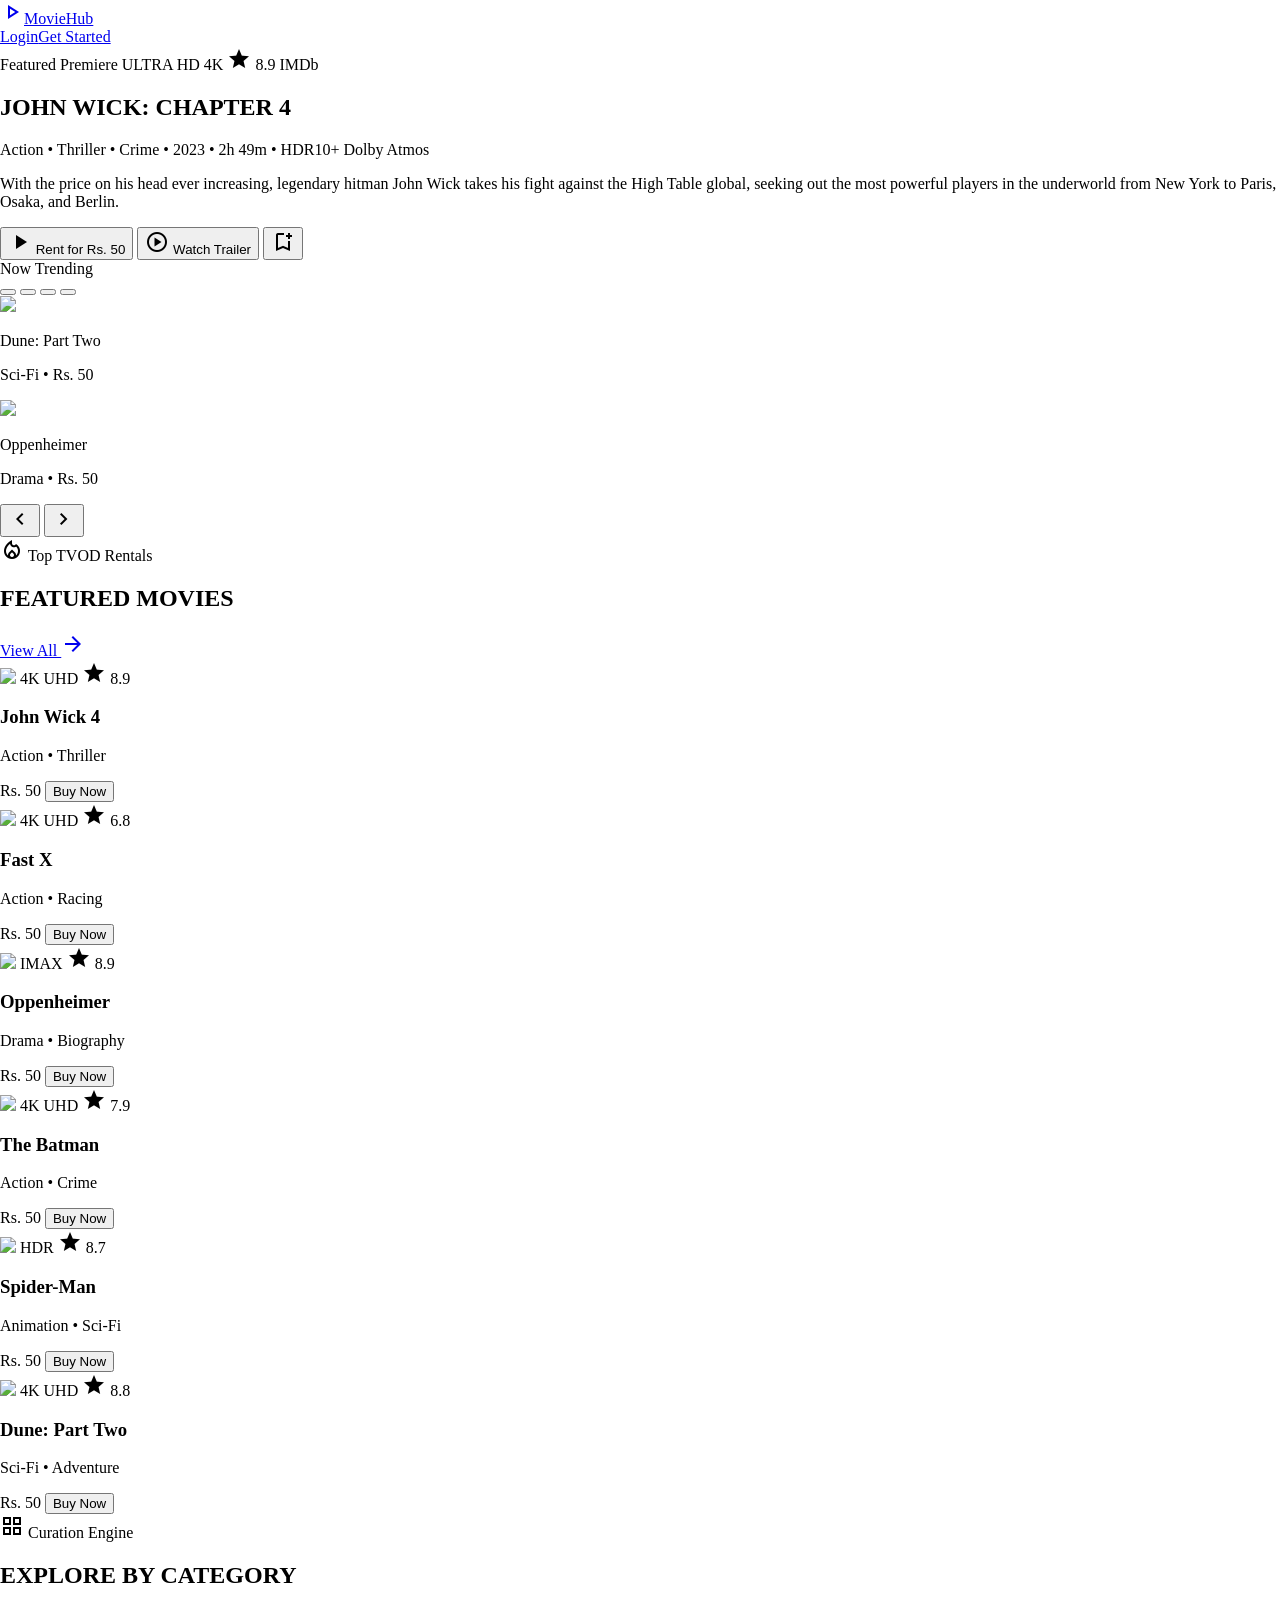
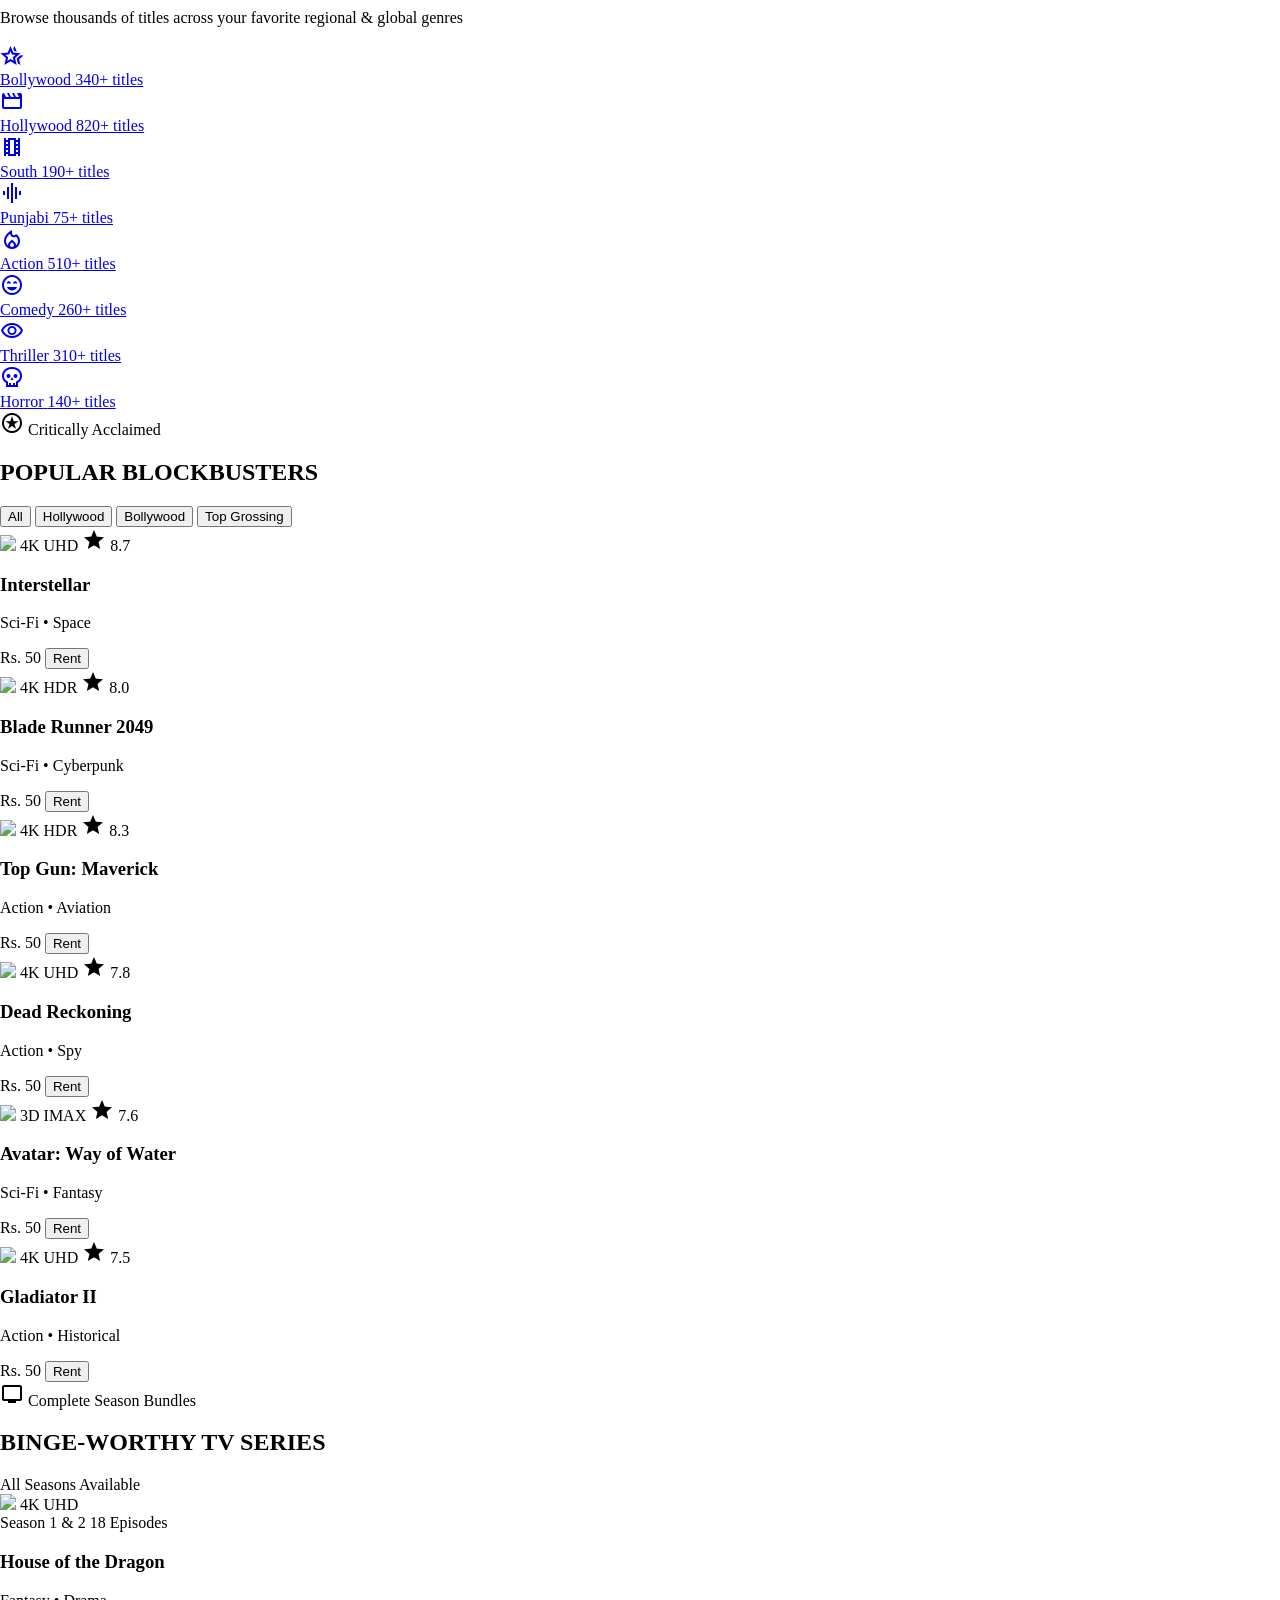
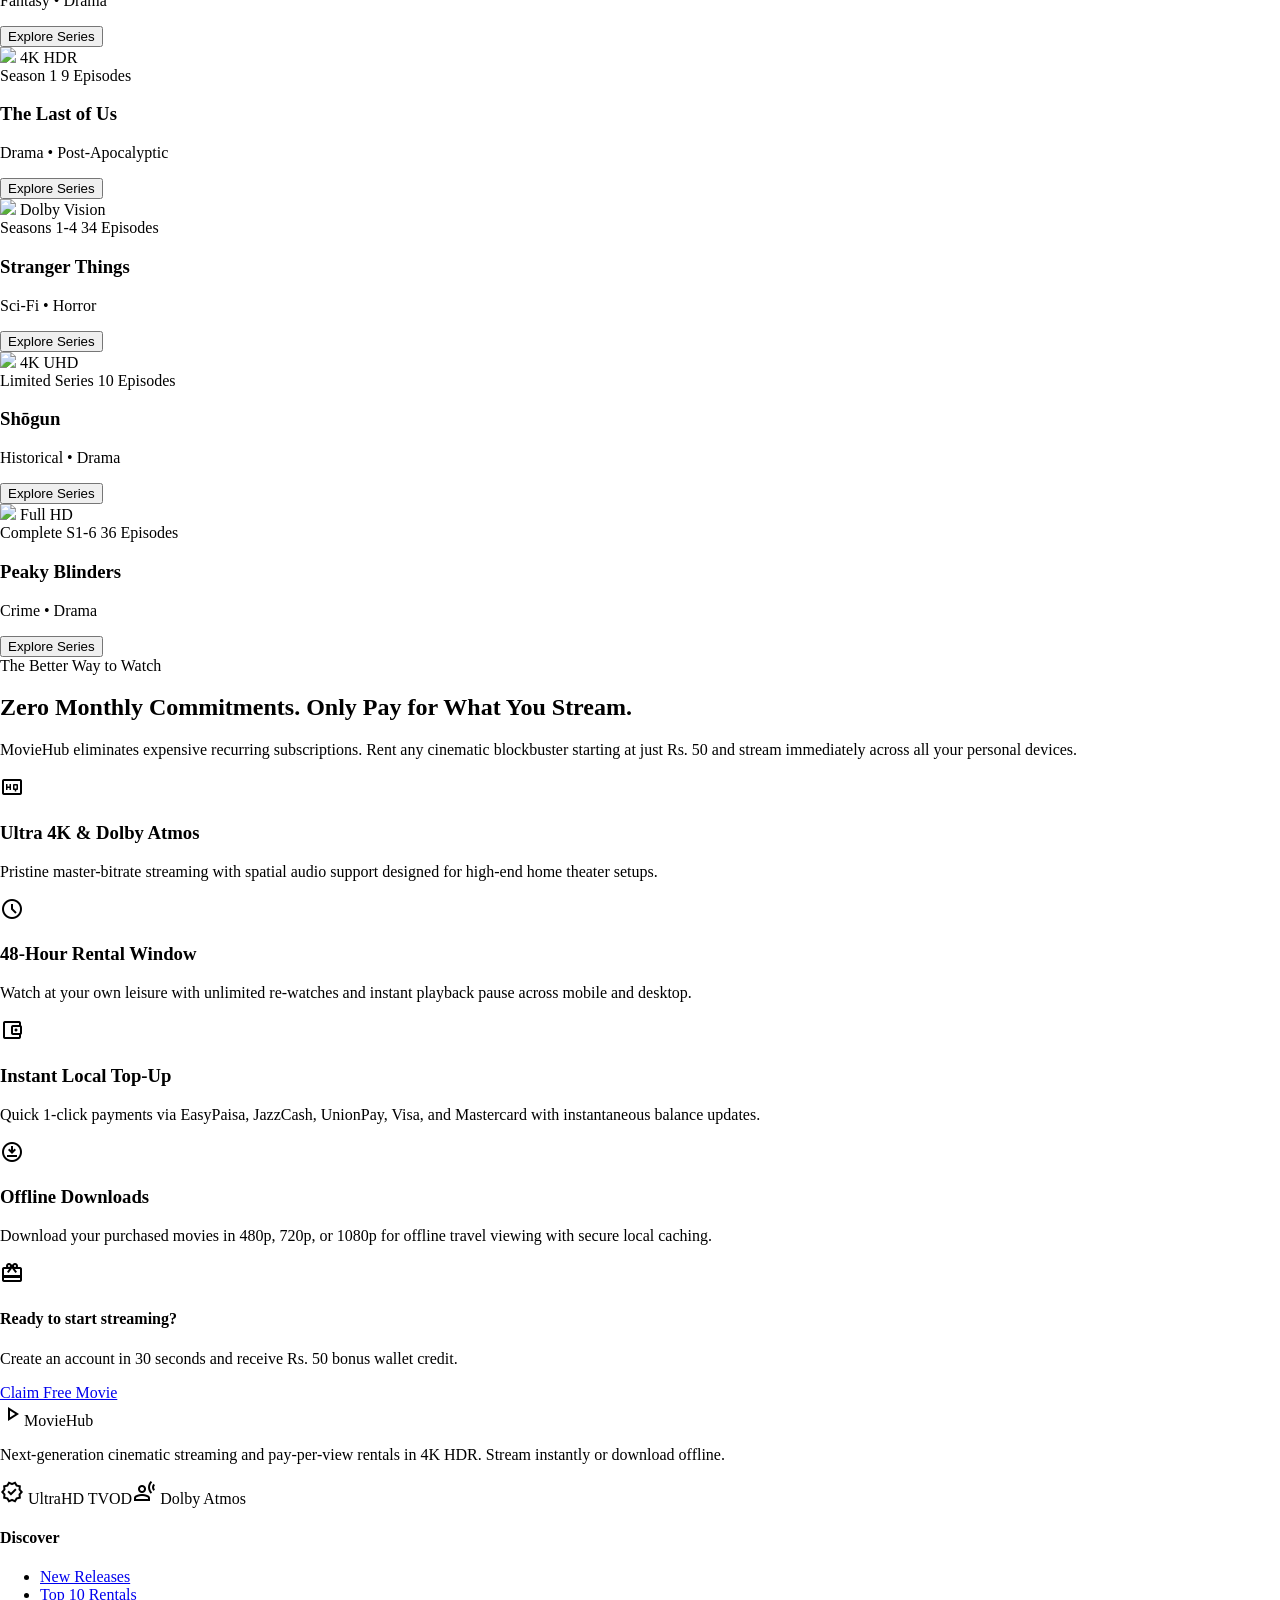
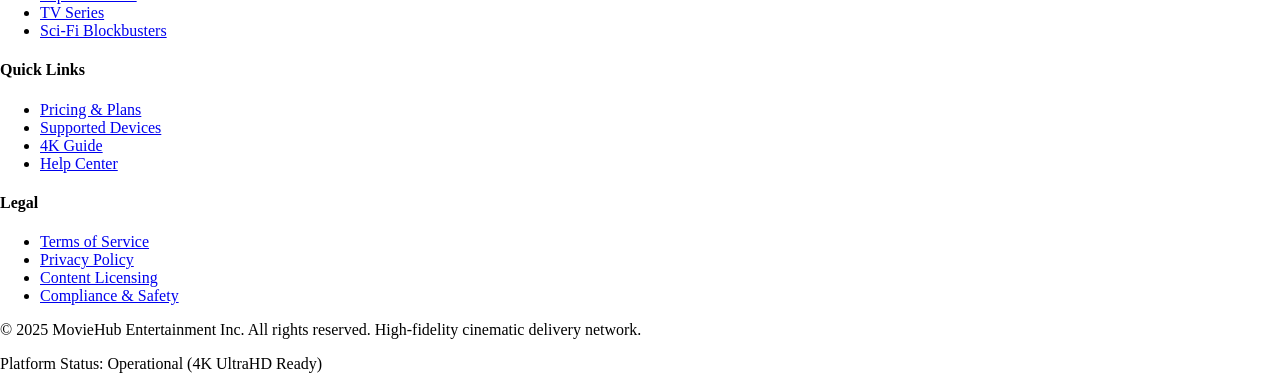
==== commit 62f8edd3: "Fix links issues fix links issues on all pages" ====
--- a/index.html
+++ b/index.html
@@ -1,734 +1,1104 @@
 <!DOCTYPE html>
 
-<html class="dark" lang="en"><head><meta charset="utf-8"/><meta content="width=device-width, initial-scale=1.0" name="viewport"/><meta content="web_standard" name="shell-type"/><link href="https://fonts.googleapis.com" rel="preconnect"/><link crossorigin="" href="https://fonts.gstatic.com" rel="preconnect"/><link href="https://fonts.googleapis.com/css2?family=Plus+Jakarta+Sans:wght@400;600;700;800&amp;display=swap" rel="stylesheet"/><link href="https://fonts.googleapis.com/css2?family=Material+Symbols+Outlined:opsz,wght,FILL,GRAD@20..48,100..700,0..1,-50..200" rel="stylesheet"/>
-<link href="https://fonts.googleapis.com/css2?family=Material+Symbols+Outlined:wght,FILL@100..700,0..1&amp;display=swap" rel="stylesheet"/><style>@layer base{html,body{margin:0;padding:0;}body{overscroll-behavior:none;}main>:first-child{margin-top:0!important;}main>:last-child{margin-bottom:0!important;}}::-webkit-scrollbar{display:none;}</style><script src="https://cdn.tailwindcss.com"></script><script id="tailwind-config">tailwind.config = { darkMode: "class", theme: { extend: { "colors": { "secondary-fixed": "#c4e7ff", "surface-container-low": "#181c22", "on-primary": "#003351", "on-tertiary-fixed-variant": "#005236", "error-container": "#93000a", "on-primary-container": "#002c47", "outline": "#89929b", "on-secondary": "#00354a", "inverse-on-surface": "#2d3137", "on-tertiary-container": "#00311f", "surface-container-high": "#262a31", "tertiary-fixed": "#6ffbbe", "error": "#ffb4ab", "surface": "#10141a", "primary-fixed": "#cce5ff", "on-secondary-fixed": "#001e2c", "tertiary-fixed-dim": "#4edea3", "tertiary": "#4edea3", "outline-variant": "#3f4850", "inverse-surface": "#dfe2eb", "on-surface": "#dfe2eb", "on-error-container": "#ffdad6", "on-primary-fixed": "#001d31", "on-secondary-container": "#00374d", "on-primary-fixed-variant": "#004b73", "background": "#10141a", "on-error": "#690005", "surface-dim": "#10141a", "on-secondary-fixed-variant": "#004c69", "surface-tint": "#93ccff", "surface-container-lowest": "#0a0e14", "primary-fixed-dim": "#93ccff", "primary-container": "#3198dc", "secondary-container": "#00a6e0", "inverse-primary": "#006398", "surface-variant": "#31353c", "secondary-fixed-dim": "#7bd0ff", "tertiary-container": "#00a572", "surface-container-highest": "#31353c", "on-tertiary-fixed": "#002113", "surface-container": "#1c2026", "primary": "#93ccff", "on-background": "#dfe2eb", "secondary": "#7bd0ff", "on-tertiary": "#003824", "surface-bright": "#353940", "on-surface-variant": "#bfc7d2" }, "borderRadius": { "DEFAULT": "0.25rem", "lg": "0.5rem", "xl": "0.75rem", "full": "9999px" }, "spacing": { "space-xl": "2.5rem", "margin-mobile": "1rem", "gutter": "1.25rem", "space-xs": "0.25rem", "space-sm": "0.5rem", "gutter-mobile": "0.75rem", "space-md": "1rem", "space-lg": "1.5rem", "margin": "2rem" }, "fontFamily": { "label-sm": ["Plus Jakarta Sans"], "headline-xl": ["Plus Jakarta Sans"], "headline-xl-mobile": ["Plus Jakarta Sans"], "label-md": ["Plus Jakarta Sans"], "label-lg": ["Plus Jakarta Sans"], "headline-md": ["Plus Jakarta Sans"], "headline-sm": ["Plus Jakarta Sans"], "headline-lg": ["Plus Jakarta Sans"], "body-lg": ["Plus Jakarta Sans"], "body-md": ["Plus Jakarta Sans"], "title-md": ["Plus Jakarta Sans"], "body-sm": ["Plus Jakarta Sans"], "headline-lg-mobile": ["Plus Jakarta Sans"] }, "fontSize": { "label-sm": ["10px", { "lineHeight": "14px", "letterSpacing": "0.04em", "fontWeight": "700" }], "headline-xl": ["48px", { "lineHeight": "56px", "letterSpacing": "-0.02em", "fontWeight": "800" }], "headline-xl-mobile": ["32px", { "lineHeight": "40px", "letterSpacing": "-0.02em", "fontWeight": "800" }], "label-md": ["12px", { "lineHeight": "16px", "letterSpacing": "0.02em", "fontWeight": "600" }], "label-lg": ["14px", { "lineHeight": "20px", "fontWeight": "600" }], "headline-md": ["24px", { "lineHeight": "32px", "fontWeight": "600" }], "headline-sm": ["20px", { "lineHeight": "28px", "fontWeight": "600" }], "headline-lg": ["32px", { "lineHeight": "40px", "letterSpacing": "-0.015em", "fontWeight": "700" }], "body-lg": ["16px", { "lineHeight": "26px", "fontWeight": "400" }], "body-md": ["14px", { "lineHeight": "22px", "fontWeight": "400" }], "title-md": ["16px", { "lineHeight": "24px", "fontWeight": "600" }], "body-sm": ["12px", { "lineHeight": "18px", "fontWeight": "400" }], "headline-lg-mobile": ["24px", { "lineHeight": "32px", "letterSpacing": "-0.01em", "fontWeight": "700" }] } } } };</script></head><body class="bg-surface font-body-md text-on-surface antialiased selection:bg-primary-container selection:text-on-primary-container"><header class="fixed top-0 left-0 right-0 z-50 bg-surface/80 backdrop-blur-xl shadow-[0_1px_8px_rgba(0,0,0,0.04)]"><div class="h-16 w-full px-margin-mobile md:px-margin flex items-center justify-between gap-space-md"><div class="flex items-center gap-space-lg shrink-0"><a class="flex items-center gap-space-sm group focus:outline-none" data-path="home" href="#"><img alt="Brand logo. - Primary color: #0284c7
-- Font: plusJakartaSans
-- Mode: dark
-- Roundness: rounded-md
-" class="h-8 w-auto object-contain" src="https://lh3.googleusercontent.com/aida/[base64]"/><span class="font-headline-sm text-headline-sm text-on-surface tracking-tight group-hover:text-primary transition-colors">MovieHub</span></a><nav class="hidden lg:flex items-center gap-space-md" data-active-classes="text-primary font-bold">
+<html class="dark" lang="en">
 
-</nav></div><div class="hidden md:flex flex-1 max-w-md mx-space-md"></div><div class="flex items-center gap-space-sm shrink-0"><a class="hidden sm:inline-flex items-center justify-center px-space-md py-space-sm rounded-full font-label-md text-label-md text-on-surface-variant hover:text-on-surface hover:bg-surface-container transition-all" data-path="login" href="login.html">Login</a><a class="inline-flex items-center justify-center px-space-lg py-space-sm rounded-full font-label-md text-label-md text-on-primary-container bg-primary-container hover:bg-secondary-container hover:text-on-secondary-container shadow-[0_4px_14px_rgba(49,152,220,0.35)] transition-all" data-path="register" href="register.html">Get Started</a>
-  
-</div></div></header><main class="w-full pt-16 bg-surface min-h-[calc(100vh-16rem)]"><div class="flex flex-col w-full">
-<!-- 1. FEATURED HERO CAROUSEL BANNER -->
-<section class="relative w-full overflow-hidden -mt-16 pt-16">
-<!-- Background Cinematic Scrim & Graphic -->
-<div class="absolute inset-0 z-0">
-<div class="w-full h-full bg-cover bg-center transition-all duration-700 scale-105" data-alt="Cinematic widescreen shot of Keanu Reeves in John Wick Chapter 4 in Tokyo neon night rain, intense moody expression, soaked black tactical suit, reflection of high-contrast electric blue and amber neon signage, ultra-sharp 8k resolution, atmospheric mist." id="hero-bg" style="background-image: url('https://lh3.googleusercontent.com/aida-public/[base64]')"></div>
-<div class="absolute inset-0 bg-gradient-to-t from-surface via-surface/75 to-surface/40"></div>
-<div class="absolute inset-0 bg-gradient-to-r from-surface via-surface/90 to-transparent max-w-4xl"></div>
-<div class="absolute top-1/4 left-1/4 w-96 h-96 bg-primary-container/20 rounded-full blur-3xl pointer-events-none"></div>
-</div>
-<div class="relative z-10 w-full px-margin-mobile md:px-margin pt-24 pb-16 md:pt-32 md:pb-24 max-w-7xl mx-auto flex flex-col justify-end min-h-[720px]">
-<!-- Metadata Tagging -->
-<div class="flex flex-wrap items-center gap-space-sm mb-space-md">
-<span class="inline-flex items-center gap-1.5 px-space-md py-1 rounded-full bg-primary-container/20 text-primary font-label-sm text-label-sm uppercase tracking-wider backdrop-blur-md shadow-sm">
-<span class="w-2 h-2 rounded-full bg-primary animate-pulse"></span>
-          Featured Premiere
-        </span>
-<span class="px-space-sm py-0.5 rounded bg-surface-container-high text-on-surface font-label-sm text-label-sm tracking-wide">
-          ULTRA HD 4K
-        </span>
-<span class="inline-flex items-center gap-1 px-space-sm py-0.5 rounded bg-surface-container-high text-tertiary font-label-sm text-label-sm">
-<span class="material-symbols-outlined text-[13px]" style="font-variation-settings: 'FILL' 1;">star</span>
-          8.9 IMDb
-        </span>
-</div>
-<!-- Hero Title -->
-<h1 class="font-headline-xl text-headline-xl text-on-surface tracking-tight max-w-3xl drop-shadow-md mb-space-sm">
-        JOHN WICK: CHAPTER 4
-      </h1>
-<!-- Technical Specifications & Subline -->
-<div class="flex flex-wrap items-center gap-x-space-md gap-y-1 font-title-md text-title-md text-on-surface-variant mb-space-md">
-<span class="text-primary font-bold">Action • Thriller • Crime</span>
-<span class="text-outline">•</span>
-<span>2023</span>
-<span class="text-outline">•</span>
-<span>2h 49m</span>
-<span class="text-outline">•</span>
-<span class="px-2 py-0.5 rounded bg-surface-container text-on-surface font-label-sm text-label-sm">HDR10+</span>
-<span class="px-2 py-0.5 rounded bg-surface-container text-on-surface font-label-sm text-label-sm">Dolby Atmos</span>
-</div>
-<!-- Logline Synopsis -->
-<p class="font-body-lg text-body-lg text-on-surface-variant max-w-2xl mb-space-xl line-clamp-3">
-        With the price on his head ever increasing, legendary hitman John Wick takes his fight against the High Table global, seeking out the most powerful players in the underworld from New York to Paris, Osaka, and Berlin.
-      </p>
-<!-- Action Controls -->
-<div class="flex flex-wrap items-center gap-space-md">
-<button class="inline-flex items-center gap-space-sm px-6 py-3.5 rounded-full bg-primary-container text-on-primary-container font-label-lg text-label-lg shadow-[0_4px_20px_rgba(49,152,220,0.45)] hover:bg-secondary-container hover:shadow-[0_4px_28px_rgba(0,166,224,0.6)] transition-all transform hover:-translate-y-0.5">
-<span class="material-symbols-outlined text-[20px]" style="font-variation-settings: 'FILL' 1;">play_arrow</span>
-          Rent for Rs. 50
-        </button>
-<button class="inline-flex items-center gap-space-sm px-6 py-3.5 rounded-full bg-surface-container-high/80 backdrop-blur-md text-on-surface font-label-lg text-label-lg hover:bg-surface-bright transition-all">
-<span class="material-symbols-outlined text-[20px]">play_circle</span>
-          Watch Trailer
-        </button>
-<button aria-label="Add to Watchlist" class="w-12 h-12 rounded-full bg-surface-container/70 backdrop-blur-md text-on-surface-variant hover:text-primary hover:bg-surface-container-high flex items-center justify-center transition-all">
-<span class="material-symbols-outlined text-[20px]">bookmark_add</span>
-</button>
-</div>
-<!-- Carousel Preview Navigator Slider -->
-<div class="mt-space-xl pt-space-lg flex flex-col sm:flex-row sm:items-center justify-between gap-space-md">
-<div class="flex items-center gap-space-sm">
-<span class="font-label-sm text-label-sm text-outline uppercase tracking-widest mr-2">Now Trending</span>
-<div class="flex items-center gap-2">
-<button class="w-8 h-1.5 rounded-full bg-primary transition-all"></button>
-<button class="w-3 h-1.5 rounded-full bg-surface-variant hover:bg-outline transition-all"></button>
-<button class="w-3 h-1.5 rounded-full bg-surface-variant hover:bg-outline transition-all"></button>
-<button class="w-3 h-1.5 rounded-full bg-surface-variant hover:bg-outline transition-all"></button>
-</div>
-</div>
-<!-- Thumbnail Quick Switchers -->
-<div class="hidden lg:flex items-center gap-space-md">
-<div class="flex items-center gap-space-sm px-space-md py-1.5 rounded-xl bg-surface-container-low/90 backdrop-blur-md cursor-pointer hover:bg-surface-container-high transition-all">
-<div class="w-10 h-10 rounded-lg overflow-hidden shrink-0">
-<img class="w-full h-full object-cover" data-alt="Dune Part Two cinematic portrait poster of Timothée Chalamet as Paul Atreides surrounded by fiery orange desert sands with deep blue tactical combat goggles." src="https://lh3.googleusercontent.com/aida-public/[base64]"/>
-</div>
-<div>
-<p class="font-label-md text-label-md text-on-surface font-bold">Dune: Part Two</p>
-<p class="font-label-sm text-label-sm text-outline">Sci-Fi • Rs. 50</p>
-</div>
-</div>
-<div class="flex items-center gap-space-sm px-space-md py-1.5 rounded-xl bg-surface-container-low/90 backdrop-blur-md cursor-pointer hover:bg-surface-container-high transition-all opacity-80 hover:opacity-100">
-<div class="w-10 h-10 rounded-lg overflow-hidden shrink-0">
-<img class="w-full h-full object-cover" data-alt="Oppenheimer movie poster close up portrait of Cillian Murphy in a fedora with atomic fire explosion illuminating amber light against shadows." src="https://lh3.googleusercontent.com/aida-public/[base64]"/>
-</div>
-<div>
-<p class="font-label-md text-label-md text-on-surface font-bold">Oppenheimer</p>
-<p class="font-label-sm text-label-sm text-outline">Drama • Rs. 50</p>
-</div>
-</div>
-<div class="flex items-center gap-2 pl-2">
-<button class="w-9 h-9 rounded-full bg-surface-container-high text-on-surface hover:bg-primary-container hover:text-on-primary-container flex items-center justify-center transition-colors">
-<span class="material-symbols-outlined text-[18px]">chevron_left</span>
-</button>
-<button class="w-9 h-9 rounded-full bg-surface-container-high text-on-surface hover:bg-primary-container hover:text-on-primary-container flex items-center justify-center transition-colors">
-<span class="material-symbols-outlined text-[18px]">chevron_right</span>
-</button>
-</div>
-</div>
-</div>
-</div>
-</section>
-<!-- 2. TRENDING & FEATURED MOVIES ROW -->
-<section class="w-full px-margin-mobile md:px-margin py-space-xl max-w-7xl mx-auto">
-<div class="flex items-end justify-between mb-space-lg">
-<div>
-<div class="flex items-center gap-space-xs text-primary font-label-md text-label-md uppercase tracking-wider mb-1">
-<span class="material-symbols-outlined text-[16px]">local_fire_department</span>
-          Top TVOD Rentals
-        </div>
-<h2 class="font-headline-lg text-headline-lg text-on-surface tracking-tight">FEATURED MOVIES</h2>
-</div>
-<a class="inline-flex items-center gap-1 font-label-lg text-label-lg text-primary hover:text-secondary transition-colors" href="#">
-        View All <span class="material-symbols-outlined text-[18px]">arrow_forward</span>
-</a>
-</div>
-<!-- 6-Card Responsive Grid -->
-<div class="grid grid-cols-2 sm:grid-cols-3 lg:grid-cols-6 gap-space-gutter-mobile md:gap-space-gutter">
-<!-- Card 1: John Wick 4 -->
-<div class="group flex flex-col bg-surface-container rounded-xl overflow-hidden shadow-md hover:shadow-[0_8px_24px_rgba(2,132,197,0.3)] transition-all duration-300 hover:-translate-y-1">
-<div class="relative aspect-[2/3] w-full overflow-hidden bg-surface-container-high">
-<img class="w-full h-full object-cover group-hover:scale-105 transition-transform duration-500" data-alt="John Wick Chapter 4 official theatrical dark poster featuring Keanu Reeves with hourglass necktie in deep dark blue atmosphere with neon highlights." src="https://lh3.googleusercontent.com/aida-public/[base64]"/>
-<span class="absolute top-2 right-2 px-2 py-0.5 rounded bg-surface-container-lowest/90 backdrop-blur-sm text-primary font-label-sm text-label-sm font-bold shadow-sm">4K UHD</span>
-<span class="absolute top-2 left-2 inline-flex items-center gap-0.5 px-1.5 py-0.5 rounded bg-surface-container-lowest/80 backdrop-blur-sm text-tertiary font-label-sm text-label-sm">
-<span class="material-symbols-outlined text-[11px]" style="font-variation-settings: 'FILL' 1;">star</span> 8.9
-          </span>
-<div class="absolute inset-x-0 bottom-0 h-16 bg-gradient-to-t from-surface-container to-transparent"></div>
-</div>
-<div class="p-space-sm md:p-space-md flex flex-col flex-1 justify-between">
-<div>
-<h3 class="font-title-md text-title-md text-on-surface font-bold truncate group-hover:text-primary transition-colors">John Wick 4</h3>
-<p class="font-body-sm text-body-sm text-on-surface-variant truncate">Action • Thriller</p>
-</div>
-<div class="mt-space-md pt-space-xs flex items-center justify-between gap-1">
-<span class="font-title-md text-title-md text-on-surface font-extrabold">Rs. 50</span>
-<button class="px-3 py-1.5 rounded-full bg-primary-container text-on-primary-container font-label-md text-label-md font-bold hover:bg-secondary-container transition-colors shadow-sm" onclick="window.location.href='moviedetail.html'" type="button">
-              Buy Now
+<head>
+  <meta charset="utf-8" />
+  <meta content="width=device-width, initial-scale=1.0" name="viewport" />
+  <meta content="web_standard" name="shell-type" />
+  <link href="https://fonts.googleapis.com" rel="preconnect" />
+  <link crossorigin="" href="https://fonts.gstatic.com" rel="preconnect" />
+  <link href="https://fonts.googleapis.com/css2?family=Plus+Jakarta+Sans:wght@400;600;700;800&amp;display=swap"
+    rel="stylesheet" />
+  <link
+    href="https://fonts.googleapis.com/css2?family=Material+Symbols+Outlined:opsz,wght,FILL,GRAD@20..48,100..700,0..1,-50..200"
+    rel="stylesheet" />
+  <link
+    href="https://fonts.googleapis.com/css2?family=Material+Symbols+Outlined:wght,FILL@100..700,0..1&amp;display=swap"
+    rel="stylesheet" />
+  <link href="./assets/custom-styles.css" rel="stylesheet" />
+  <script src="https://cdn.tailwindcss.com"></script>
+  <script src="./assets/custom-tailwind-classes.js"></script>
+</head>
+
+<body
+  class="bg-surface font-body-md text-on-surface antialiased selection:bg-primary-container selection:text-on-primary-container">
+  <header class="fixed top-0 left-0 right-0 z-50 bg-surface/80 backdrop-blur-xl shadow-[0_1px_8px_rgba(0,0,0,0.04)]">
+    <div class="h-16 w-full px-margin-mobile md:px-margin flex items-center justify-between gap-space-md">
+      <div class="flex items-center gap-space-lg shrink-0"><a
+          class="flex items-center gap-space-sm group focus:outline-none" data-path="home" href="index.html"><span
+          class="material-symbols-outlined flex h-8 w-8 items-center justify-center rounded-lg bg-primary-container text-on-primary-container">play_arrow</span><span
+            class="font-headline-sm text-headline-sm text-on-surface tracking-tight group-hover:text-primary transition-colors">MovieHub</span></a>
+        <nav class="hidden lg:flex items-center gap-space-md" data-active-classes="text-primary font-bold">
+
+        </nav>
+      </div>
+      <div class="hidden md:flex flex-1 max-w-md mx-space-md"></div>
+      <div class="flex items-center gap-space-sm shrink-0"><a
+          class="hidden sm:inline-flex items-center justify-center px-space-md py-space-sm rounded-full font-label-md text-label-md text-on-surface-variant hover:text-on-surface hover:bg-surface-container transition-all"
+          data-path="login" href="login.html">Login</a><a
+          class="inline-flex items-center justify-center px-space-lg py-space-sm rounded-full font-label-md text-label-md text-on-primary-container bg-primary-container hover:bg-secondary-container hover:text-on-secondary-container shadow-[0_4px_14px_rgba(49,152,220,0.35)] transition-all"
+          data-path="register" href="register.html">Get Started</a>
+
+      </div>
+    </div>
+  </header>
+  <main class="w-full pt-16 bg-surface min-h-[calc(100vh-16rem)]">
+    <div class="flex flex-col w-full">
+      <!-- 1. FEATURED HERO CAROUSEL BANNER -->
+      <section class="relative w-full overflow-hidden -mt-16 pt-16">
+        <!-- Background Cinematic Scrim & Graphic -->
+        <div class="absolute inset-0 z-0">
+          <div class="w-full h-full bg-cover bg-center transition-all duration-700 scale-105"
+            data-alt="Cinematic widescreen shot of Keanu Reeves in John Wick Chapter 4 in Tokyo neon night rain, intense moody expression, soaked black tactical suit, reflection of high-contrast electric blue and amber neon signage, ultra-sharp 8k resolution, atmospheric mist."
+            id="hero-bg"
+            style="background-image: url('https://lh3.googleusercontent.com/aida-public/[base64]')">
+          </div>
+          <div class="absolute inset-0 bg-gradient-to-t from-surface via-surface/75 to-surface/40"></div>
+          <div class="absolute inset-0 bg-gradient-to-r from-surface via-surface/90 to-transparent max-w-4xl"></div>
+          <div
+            class="absolute top-1/4 left-1/4 w-96 h-96 bg-primary-container/20 rounded-full blur-3xl pointer-events-none">
+          </div>
+        </div>
+        <div
+          class="relative z-10 w-full px-margin-mobile md:px-margin pt-24 pb-16 md:pt-32 md:pb-24 max-w-7xl mx-auto flex flex-col justify-end min-h-[720px]">
+          <!-- Metadata Tagging -->
+          <div class="flex flex-wrap items-center gap-space-sm mb-space-md">
+            <span
+              class="inline-flex items-center gap-1.5 px-space-md py-1 rounded-full bg-primary-container/20 text-primary font-label-sm text-label-sm uppercase tracking-wider backdrop-blur-md shadow-sm">
+              <span class="w-2 h-2 rounded-full bg-primary animate-pulse"></span>
+              Featured Premiere
+            </span>
+            <span
+              class="px-space-sm py-0.5 rounded bg-surface-container-high text-on-surface font-label-sm text-label-sm tracking-wide">
+              ULTRA HD 4K
+            </span>
+            <span
+              class="inline-flex items-center gap-1 px-space-sm py-0.5 rounded bg-surface-container-high text-tertiary font-label-sm text-label-sm">
+              <span class="material-symbols-outlined text-[13px]" style="font-variation-settings: 'FILL' 1;">star</span>
+              8.9 IMDb
+            </span>
+          </div>
+          <!-- Hero Title -->
+          <h1
+            class="font-headline-xl text-headline-xl text-on-surface tracking-tight max-w-3xl drop-shadow-md mb-space-sm">
+            JOHN WICK: CHAPTER 4
+          </h1>
+          <!-- Technical Specifications & Subline -->
+          <div
+            class="flex flex-wrap items-center gap-x-space-md gap-y-1 font-title-md text-title-md text-on-surface-variant mb-space-md">
+            <span class="text-primary font-bold">Action • Thriller • Crime</span>
+            <span class="text-outline">•</span>
+            <span>2023</span>
+            <span class="text-outline">•</span>
+            <span>2h 49m</span>
+            <span class="text-outline">•</span>
+            <span
+              class="px-2 py-0.5 rounded bg-surface-container text-on-surface font-label-sm text-label-sm">HDR10+</span>
+            <span class="px-2 py-0.5 rounded bg-surface-container text-on-surface font-label-sm text-label-sm">Dolby
+              Atmos</span>
+          </div>
+          <!-- Logline Synopsis -->
+          <p class="font-body-lg text-body-lg text-on-surface-variant max-w-2xl mb-space-xl line-clamp-3">
+            With the price on his head ever increasing, legendary hitman John Wick takes his fight against the High
+            Table global, seeking out the most powerful players in the underworld from New York to Paris, Osaka, and
+            Berlin.
+          </p>
+          <!-- Action Controls -->
+          <div class="flex flex-wrap items-center gap-space-md">
+            <button
+              class="inline-flex items-center gap-space-sm px-6 py-3.5 rounded-full bg-primary-container text-on-primary-container font-label-lg text-label-lg shadow-[0_4px_20px_rgba(49,152,220,0.45)] hover:bg-secondary-container hover:shadow-[0_4px_28px_rgba(0,166,224,0.6)] transition-all transform hover:-translate-y-0.5">
+              <span class="material-symbols-outlined text-[20px]"
+                style="font-variation-settings: 'FILL' 1;">play_arrow</span>
+              Rent for Rs. 50
             </button>
-</div>
-</div>
-</div>
-<!-- Card 2: Fast X -->
-<div class="group flex flex-col bg-surface-container rounded-xl overflow-hidden shadow-md hover:shadow-[0_8px_24px_rgba(2,132,197,0.3)] transition-all duration-300 hover:-translate-y-1">
-<div class="relative aspect-[2/3] w-full overflow-hidden bg-surface-container-high">
-<img class="w-full h-full object-cover group-hover:scale-105 transition-transform duration-500" data-alt="Fast X movie poster featuring Vin Diesel and cast with muscle sports cars roaring through neon flames at night in high octane style." src="https://lh3.googleusercontent.com/aida-public/[base64]"/>
-<span class="absolute top-2 right-2 px-2 py-0.5 rounded bg-surface-container-lowest/90 backdrop-blur-sm text-primary font-label-sm text-label-sm font-bold shadow-sm">4K UHD</span>
-<span class="absolute top-2 left-2 inline-flex items-center gap-0.5 px-1.5 py-0.5 rounded bg-surface-container-lowest/80 backdrop-blur-sm text-tertiary font-label-sm text-label-sm">
-<span class="material-symbols-outlined text-[11px]" style="font-variation-settings: 'FILL' 1;">star</span> 6.8
-          </span>
-<div class="absolute inset-x-0 bottom-0 h-16 bg-gradient-to-t from-surface-container to-transparent"></div>
-</div>
-<div class="p-space-sm md:p-space-md flex flex-col flex-1 justify-between">
-<div>
-<h3 class="font-title-md text-title-md text-on-surface font-bold truncate group-hover:text-primary transition-colors">Fast X</h3>
-<p class="font-body-sm text-body-sm text-on-surface-variant truncate">Action • Racing</p>
-</div>
-<div class="mt-space-md pt-space-xs flex items-center justify-between gap-1">
-<span class="font-title-md text-title-md text-on-surface font-extrabold">Rs. 50</span>
-<button class="px-3 py-1.5 rounded-full bg-primary-container text-on-primary-container font-label-md text-label-md font-bold hover:bg-secondary-container transition-colors shadow-sm" onclick="window.location.href='moviedetail.html'" type="button">
-              Buy Now
+            <button
+              class="inline-flex items-center gap-space-sm px-6 py-3.5 rounded-full bg-surface-container-high/80 backdrop-blur-md text-on-surface font-label-lg text-label-lg hover:bg-surface-bright transition-all">
+              <span class="material-symbols-outlined text-[20px]">play_circle</span>
+              Watch Trailer
             </button>
-</div>
-</div>
-</div>
-<!-- Card 3: Oppenheimer -->
-<div class="group flex flex-col bg-surface-container rounded-xl overflow-hidden shadow-md hover:shadow-[0_8px_24px_rgba(2,132,197,0.3)] transition-all duration-300 hover:-translate-y-1">
-<div class="relative aspect-[2/3] w-full overflow-hidden bg-surface-container-high">
-<img class="w-full h-full object-cover group-hover:scale-105 transition-transform duration-500" data-alt="Oppenheimer movie poster close up portrait with glowing atomic blast fire storm and silhouette of scientist in fedora hat." src="https://lh3.googleusercontent.com/aida-public/[base64]"/>
-<span class="absolute top-2 right-2 px-2 py-0.5 rounded bg-surface-container-lowest/90 backdrop-blur-sm text-secondary font-label-sm text-label-sm font-bold shadow-sm">IMAX</span>
-<span class="absolute top-2 left-2 inline-flex items-center gap-0.5 px-1.5 py-0.5 rounded bg-surface-container-lowest/80 backdrop-blur-sm text-tertiary font-label-sm text-label-sm">
-<span class="material-symbols-outlined text-[11px]" style="font-variation-settings: 'FILL' 1;">star</span> 8.9
-          </span>
-<div class="absolute inset-x-0 bottom-0 h-16 bg-gradient-to-t from-surface-container to-transparent"></div>
-</div>
-<div class="p-space-sm md:p-space-md flex flex-col flex-1 justify-between">
-<div>
-<h3 class="font-title-md text-title-md text-on-surface font-bold truncate group-hover:text-primary transition-colors">Oppenheimer</h3>
-<p class="font-body-sm text-body-sm text-on-surface-variant truncate">Drama • Biography</p>
-</div>
-<div class="mt-space-md pt-space-xs flex items-center justify-between gap-1">
-<span class="font-title-md text-title-md text-on-surface font-extrabold">Rs. 50</span>
-<button class="px-3 py-1.5 rounded-full bg-primary-container text-on-primary-container font-label-md text-label-md font-bold hover:bg-secondary-container transition-colors shadow-sm" onclick="window.location.href='moviedetail.html'" type="button">
-              Buy Now
+            <button aria-label="Add to Watchlist"
+              class="w-12 h-12 rounded-full bg-surface-container/70 backdrop-blur-md text-on-surface-variant hover:text-primary hover:bg-surface-container-high flex items-center justify-center transition-all">
+              <span class="material-symbols-outlined text-[20px]">bookmark_add</span>
             </button>
-</div>
-</div>
-</div>
-<!-- Card 4: The Batman -->
-<div class="group flex flex-col bg-surface-container rounded-xl overflow-hidden shadow-md hover:shadow-[0_8px_24px_rgba(2,132,197,0.3)] transition-all duration-300 hover:-translate-y-1">
-<div class="relative aspect-[2/3] w-full overflow-hidden bg-surface-container-high">
-<img class="w-full h-full object-cover group-hover:scale-105 transition-transform duration-500" data-alt="The Batman movie dark red and black high-contrast poster showing Robert Pattinson in tactical cowl with crimson rain illumination." src="https://lh3.googleusercontent.com/aida-public/[base64]"/>
-<span class="absolute top-2 right-2 px-2 py-0.5 rounded bg-surface-container-lowest/90 backdrop-blur-sm text-primary font-label-sm text-label-sm font-bold shadow-sm">4K UHD</span>
-<span class="absolute top-2 left-2 inline-flex items-center gap-0.5 px-1.5 py-0.5 rounded bg-surface-container-lowest/80 backdrop-blur-sm text-tertiary font-label-sm text-label-sm">
-<span class="material-symbols-outlined text-[11px]" style="font-variation-settings: 'FILL' 1;">star</span> 7.9
-          </span>
-<div class="absolute inset-x-0 bottom-0 h-16 bg-gradient-to-t from-surface-container to-transparent"></div>
-</div>
-<div class="p-space-sm md:p-space-md flex flex-col flex-1 justify-between">
-<div>
-<h3 class="font-title-md text-title-md text-on-surface font-bold truncate group-hover:text-primary transition-colors">The Batman</h3>
-<p class="font-body-sm text-body-sm text-on-surface-variant truncate">Action • Crime</p>
-</div>
-<div class="mt-space-md pt-space-xs flex items-center justify-between gap-1">
-<span class="font-title-md text-title-md text-on-surface font-extrabold">Rs. 50</span>
-<button class="px-3 py-1.5 rounded-full bg-primary-container text-on-primary-container font-label-md text-label-md font-bold hover:bg-secondary-container transition-colors shadow-sm" onclick="window.location.href='moviedetail.html'" type="button">
-              Buy Now
+          </div>
+          <!-- Carousel Preview Navigator Slider -->
+          <div class="mt-space-xl pt-space-lg flex flex-col sm:flex-row sm:items-center justify-between gap-space-md">
+            <div class="flex items-center gap-space-sm">
+              <span class="font-label-sm text-label-sm text-outline uppercase tracking-widest mr-2">Now Trending</span>
+              <div class="flex items-center gap-2">
+                <button class="w-8 h-1.5 rounded-full bg-primary transition-all"></button>
+                <button class="w-3 h-1.5 rounded-full bg-surface-variant hover:bg-outline transition-all"></button>
+                <button class="w-3 h-1.5 rounded-full bg-surface-variant hover:bg-outline transition-all"></button>
+                <button class="w-3 h-1.5 rounded-full bg-surface-variant hover:bg-outline transition-all"></button>
+              </div>
+            </div>
+            <!-- Thumbnail Quick Switchers -->
+            <div class="hidden lg:flex items-center gap-space-md">
+              <div
+                class="flex items-center gap-space-sm px-space-md py-1.5 rounded-xl bg-surface-container-low/90 backdrop-blur-md cursor-pointer hover:bg-surface-container-high transition-all">
+                <div class="w-10 h-10 rounded-lg overflow-hidden shrink-0">
+                  <img class="w-full h-full object-cover"
+                    data-alt="Dune Part Two cinematic portrait poster of Timothée Chalamet as Paul Atreides surrounded by fiery orange desert sands with deep blue tactical combat goggles."
+                    src="https://lh3.googleusercontent.com/aida-public/[base64]" />
+                </div>
+                <div>
+                  <p class="font-label-md text-label-md text-on-surface font-bold">Dune: Part Two</p>
+                  <p class="font-label-sm text-label-sm text-outline">Sci-Fi • Rs. 50</p>
+                </div>
+              </div>
+              <div
+                class="flex items-center gap-space-sm px-space-md py-1.5 rounded-xl bg-surface-container-low/90 backdrop-blur-md cursor-pointer hover:bg-surface-container-high transition-all opacity-80 hover:opacity-100">
+                <div class="w-10 h-10 rounded-lg overflow-hidden shrink-0">
+                  <img class="w-full h-full object-cover"
+                    data-alt="Oppenheimer movie poster close up portrait of Cillian Murphy in a fedora with atomic fire explosion illuminating amber light against shadows."
+                    src="https://lh3.googleusercontent.com/aida-public/[base64]" />
+                </div>
+                <div>
+                  <p class="font-label-md text-label-md text-on-surface font-bold">Oppenheimer</p>
+                  <p class="font-label-sm text-label-sm text-outline">Drama • Rs. 50</p>
+                </div>
+              </div>
+              <div class="flex items-center gap-2 pl-2">
+                <button
+                  class="w-9 h-9 rounded-full bg-surface-container-high text-on-surface hover:bg-primary-container hover:text-on-primary-container flex items-center justify-center transition-colors">
+                  <span class="material-symbols-outlined text-[18px]">chevron_left</span>
+                </button>
+                <button
+                  class="w-9 h-9 rounded-full bg-surface-container-high text-on-surface hover:bg-primary-container hover:text-on-primary-container flex items-center justify-center transition-colors">
+                  <span class="material-symbols-outlined text-[18px]">chevron_right</span>
+                </button>
+              </div>
+            </div>
+          </div>
+        </div>
+      </section>
+      <!-- 2. TRENDING & FEATURED MOVIES ROW -->
+      <section class="w-full px-margin-mobile md:px-margin py-space-xl max-w-7xl mx-auto">
+        <div class="flex items-end justify-between mb-space-lg">
+          <div>
+            <div
+              class="flex items-center gap-space-xs text-primary font-label-md text-label-md uppercase tracking-wider mb-1">
+              <span class="material-symbols-outlined text-[16px]">local_fire_department</span>
+              Top TVOD Rentals
+            </div>
+            <h2 class="font-headline-lg text-headline-lg text-on-surface tracking-tight">FEATURED MOVIES</h2>
+          </div>
+          <a class="inline-flex items-center gap-1 font-label-lg text-label-lg text-primary hover:text-secondary transition-colors"
+            href="movies.html">
+            View All <span class="material-symbols-outlined text-[18px]">arrow_forward</span>
+          </a>
+        </div>
+        <!-- 6-Card Responsive Grid -->
+        <div class="grid grid-cols-2 sm:grid-cols-3 lg:grid-cols-6 gap-gutter-mobile md:gap-gutter">
+          <!-- Card 1: John Wick 4 -->
+          <div
+            class="group flex flex-col bg-surface-container rounded-xl overflow-hidden shadow-md hover:shadow-[0_8px_24px_rgba(2,132,197,0.3)] transition-all duration-300 hover:-translate-y-1">
+            <div class="relative aspect-[2/3] w-full overflow-hidden bg-surface-container-high">
+              <img class="w-full h-full object-cover group-hover:scale-105 transition-transform duration-500"
+                data-alt="John Wick Chapter 4 official theatrical dark poster featuring Keanu Reeves with hourglass necktie in deep dark blue atmosphere with neon highlights."
+                src="https://lh3.googleusercontent.com/aida-public/[base64]" />
+              <span
+                class="absolute top-2 right-2 px-2 py-0.5 rounded bg-surface-container-lowest/90 backdrop-blur-sm text-primary font-label-sm text-label-sm font-bold shadow-sm">4K
+                UHD</span>
+              <span
+                class="absolute top-2 left-2 inline-flex items-center gap-0.5 px-1.5 py-0.5 rounded bg-surface-container-lowest/80 backdrop-blur-sm text-tertiary font-label-sm text-label-sm">
+                <span class="material-symbols-outlined text-[11px]"
+                  style="font-variation-settings: 'FILL' 1;">star</span> 8.9
+              </span>
+              <div class="absolute inset-x-0 bottom-0 h-16 bg-gradient-to-t from-surface-container to-transparent">
+              </div>
+            </div>
+            <div class="p-space-sm md:p-space-md flex flex-col flex-1 justify-between">
+              <div>
+                <h3
+                  class="font-title-md text-title-md text-on-surface font-bold truncate group-hover:text-primary transition-colors">
+                  John Wick 4</h3>
+                <p class="font-body-sm text-body-sm text-on-surface-variant truncate">Action • Thriller</p>
+              </div>
+              <div class="mt-space-md pt-space-xs flex items-center justify-between gap-1">
+                <span class="font-title-md text-title-md text-on-surface font-extrabold">Rs. 50</span>
+                <button
+                  class="px-3 py-1.5 rounded-full bg-primary-container text-on-primary-container font-label-md text-label-md font-bold hover:bg-secondary-container transition-colors shadow-sm"
+                  onclick="window.location.href='moviedetail.html'" type="button">
+                  Buy Now
+                </button>
+              </div>
+            </div>
+          </div>
+          <!-- Card 2: Fast X -->
+          <div
+            class="group flex flex-col bg-surface-container rounded-xl overflow-hidden shadow-md hover:shadow-[0_8px_24px_rgba(2,132,197,0.3)] transition-all duration-300 hover:-translate-y-1">
+            <div class="relative aspect-[2/3] w-full overflow-hidden bg-surface-container-high">
+              <img class="w-full h-full object-cover group-hover:scale-105 transition-transform duration-500"
+                data-alt="Fast X movie poster featuring Vin Diesel and cast with muscle sports cars roaring through neon flames at night in high octane style."
+                src="https://lh3.googleusercontent.com/aida-public/[base64]" />
+              <span
+                class="absolute top-2 right-2 px-2 py-0.5 rounded bg-surface-container-lowest/90 backdrop-blur-sm text-primary font-label-sm text-label-sm font-bold shadow-sm">4K
+                UHD</span>
+              <span
+                class="absolute top-2 left-2 inline-flex items-center gap-0.5 px-1.5 py-0.5 rounded bg-surface-container-lowest/80 backdrop-blur-sm text-tertiary font-label-sm text-label-sm">
+                <span class="material-symbols-outlined text-[11px]"
+                  style="font-variation-settings: 'FILL' 1;">star</span> 6.8
+              </span>
+              <div class="absolute inset-x-0 bottom-0 h-16 bg-gradient-to-t from-surface-container to-transparent">
+              </div>
+            </div>
+            <div class="p-space-sm md:p-space-md flex flex-col flex-1 justify-between">
+              <div>
+                <h3
+                  class="font-title-md text-title-md text-on-surface font-bold truncate group-hover:text-primary transition-colors">
+                  Fast X</h3>
+                <p class="font-body-sm text-body-sm text-on-surface-variant truncate">Action • Racing</p>
+              </div>
+              <div class="mt-space-md pt-space-xs flex items-center justify-between gap-1">
+                <span class="font-title-md text-title-md text-on-surface font-extrabold">Rs. 50</span>
+                <button
+                  class="px-3 py-1.5 rounded-full bg-primary-container text-on-primary-container font-label-md text-label-md font-bold hover:bg-secondary-container transition-colors shadow-sm"
+                  onclick="window.location.href='moviedetail.html'" type="button">
+                  Buy Now
+                </button>
+              </div>
+            </div>
+          </div>
+          <!-- Card 3: Oppenheimer -->
+          <div
+            class="group flex flex-col bg-surface-container rounded-xl overflow-hidden shadow-md hover:shadow-[0_8px_24px_rgba(2,132,197,0.3)] transition-all duration-300 hover:-translate-y-1">
+            <div class="relative aspect-[2/3] w-full overflow-hidden bg-surface-container-high">
+              <img class="w-full h-full object-cover group-hover:scale-105 transition-transform duration-500"
+                data-alt="Oppenheimer movie poster close up portrait with glowing atomic blast fire storm and silhouette of scientist in fedora hat."
+                src="https://lh3.googleusercontent.com/aida-public/[base64]" />
+              <span
+                class="absolute top-2 right-2 px-2 py-0.5 rounded bg-surface-container-lowest/90 backdrop-blur-sm text-secondary font-label-sm text-label-sm font-bold shadow-sm">IMAX</span>
+              <span
+                class="absolute top-2 left-2 inline-flex items-center gap-0.5 px-1.5 py-0.5 rounded bg-surface-container-lowest/80 backdrop-blur-sm text-tertiary font-label-sm text-label-sm">
+                <span class="material-symbols-outlined text-[11px]"
+                  style="font-variation-settings: 'FILL' 1;">star</span> 8.9
+              </span>
+              <div class="absolute inset-x-0 bottom-0 h-16 bg-gradient-to-t from-surface-container to-transparent">
+              </div>
+            </div>
+            <div class="p-space-sm md:p-space-md flex flex-col flex-1 justify-between">
+              <div>
+                <h3
+                  class="font-title-md text-title-md text-on-surface font-bold truncate group-hover:text-primary transition-colors">
+                  Oppenheimer</h3>
+                <p class="font-body-sm text-body-sm text-on-surface-variant truncate">Drama • Biography</p>
+              </div>
+              <div class="mt-space-md pt-space-xs flex items-center justify-between gap-1">
+                <span class="font-title-md text-title-md text-on-surface font-extrabold">Rs. 50</span>
+                <button
+                  class="px-3 py-1.5 rounded-full bg-primary-container text-on-primary-container font-label-md text-label-md font-bold hover:bg-secondary-container transition-colors shadow-sm"
+                  onclick="window.location.href='moviedetail.html'" type="button">
+                  Buy Now
+                </button>
+              </div>
+            </div>
+          </div>
+          <!-- Card 4: The Batman -->
+          <div
+            class="group flex flex-col bg-surface-container rounded-xl overflow-hidden shadow-md hover:shadow-[0_8px_24px_rgba(2,132,197,0.3)] transition-all duration-300 hover:-translate-y-1">
+            <div class="relative aspect-[2/3] w-full overflow-hidden bg-surface-container-high">
+              <img class="w-full h-full object-cover group-hover:scale-105 transition-transform duration-500"
+                data-alt="The Batman movie dark red and black high-contrast poster showing Robert Pattinson in tactical cowl with crimson rain illumination."
+                src="https://lh3.googleusercontent.com/aida-public/[base64]" />
+              <span
+                class="absolute top-2 right-2 px-2 py-0.5 rounded bg-surface-container-lowest/90 backdrop-blur-sm text-primary font-label-sm text-label-sm font-bold shadow-sm">4K
+                UHD</span>
+              <span
+                class="absolute top-2 left-2 inline-flex items-center gap-0.5 px-1.5 py-0.5 rounded bg-surface-container-lowest/80 backdrop-blur-sm text-tertiary font-label-sm text-label-sm">
+                <span class="material-symbols-outlined text-[11px]"
+                  style="font-variation-settings: 'FILL' 1;">star</span> 7.9
+              </span>
+              <div class="absolute inset-x-0 bottom-0 h-16 bg-gradient-to-t from-surface-container to-transparent">
+              </div>
+            </div>
+            <div class="p-space-sm md:p-space-md flex flex-col flex-1 justify-between">
+              <div>
+                <h3
+                  class="font-title-md text-title-md text-on-surface font-bold truncate group-hover:text-primary transition-colors">
+                  The Batman</h3>
+                <p class="font-body-sm text-body-sm text-on-surface-variant truncate">Action • Crime</p>
+              </div>
+              <div class="mt-space-md pt-space-xs flex items-center justify-between gap-1">
+                <span class="font-title-md text-title-md text-on-surface font-extrabold">Rs. 50</span>
+                <button
+                  class="px-3 py-1.5 rounded-full bg-primary-container text-on-primary-container font-label-md text-label-md font-bold hover:bg-secondary-container transition-colors shadow-sm"
+                  onclick="window.location.href='moviedetail.html'" type="button">
+                  Buy Now
+                </button>
+              </div>
+            </div>
+          </div>
+          <!-- Card 5: Spider-Man: Across the Spider-Verse -->
+          <div
+            class="group flex flex-col bg-surface-container rounded-xl overflow-hidden shadow-md hover:shadow-[0_8px_24px_rgba(2,132,197,0.3)] transition-all duration-300 hover:-translate-y-1">
+            <div class="relative aspect-[2/3] w-full overflow-hidden bg-surface-container-high">
+              <img class="w-full h-full object-cover group-hover:scale-105 transition-transform duration-500"
+                data-alt="Spider-Man Across the Spider-Verse dynamic multidimensional poster featuring Miles Morales and Spider-Gwen falling upside down through chromatic portals."
+                src="https://lh3.googleusercontent.com/aida-public/[base64]" />
+              <span
+                class="absolute top-2 right-2 px-2 py-0.5 rounded bg-surface-container-lowest/90 backdrop-blur-sm text-tertiary font-label-sm text-label-sm font-bold shadow-sm">HDR</span>
+              <span
+                class="absolute top-2 left-2 inline-flex items-center gap-0.5 px-1.5 py-0.5 rounded bg-surface-container-lowest/80 backdrop-blur-sm text-tertiary font-label-sm text-label-sm">
+                <span class="material-symbols-outlined text-[11px]"
+                  style="font-variation-settings: 'FILL' 1;">star</span> 8.7
+              </span>
+              <div class="absolute inset-x-0 bottom-0 h-16 bg-gradient-to-t from-surface-container to-transparent">
+              </div>
+            </div>
+            <div class="p-space-sm md:p-space-md flex flex-col flex-1 justify-between">
+              <div>
+                <h3
+                  class="font-title-md text-title-md text-on-surface font-bold truncate group-hover:text-primary transition-colors">
+                  Spider-Man</h3>
+                <p class="font-body-sm text-body-sm text-on-surface-variant truncate">Animation • Sci-Fi</p>
+              </div>
+              <div class="mt-space-md pt-space-xs flex items-center justify-between gap-1">
+                <span class="font-title-md text-title-md text-on-surface font-extrabold">Rs. 50</span>
+                <button
+                  class="px-3 py-1.5 rounded-full bg-primary-container text-on-primary-container font-label-md text-label-md font-bold hover:bg-secondary-container transition-colors shadow-sm"
+                  onclick="window.location.href='moviedetail.html'" type="button">
+                  Buy Now
+                </button>
+              </div>
+            </div>
+          </div>
+          <!-- Card 6: Dune: Part Two -->
+          <div
+            class="group flex flex-col bg-surface-container rounded-xl overflow-hidden shadow-md hover:shadow-[0_8px_24px_rgba(2,132,197,0.3)] transition-all duration-300 hover:-translate-y-1">
+            <div class="relative aspect-[2/3] w-full overflow-hidden bg-surface-container-high">
+              <img class="w-full h-full object-cover group-hover:scale-105 transition-transform duration-500"
+                data-alt="Dune Part Two movie theatrical poster featuring Paul Atreides and Chani standing against massive Arrakis twin suns in copper desert."
+                src="https://lh3.googleusercontent.com/aida-public/[base64]" />
+              <span
+                class="absolute top-2 right-2 px-2 py-0.5 rounded bg-surface-container-lowest/90 backdrop-blur-sm text-primary font-label-sm text-label-sm font-bold shadow-sm">4K
+                UHD</span>
+              <span
+                class="absolute top-2 left-2 inline-flex items-center gap-0.5 px-1.5 py-0.5 rounded bg-surface-container-lowest/80 backdrop-blur-sm text-tertiary font-label-sm text-label-sm">
+                <span class="material-symbols-outlined text-[11px]"
+                  style="font-variation-settings: 'FILL' 1;">star</span> 8.8
+              </span>
+              <div class="absolute inset-x-0 bottom-0 h-16 bg-gradient-to-t from-surface-container to-transparent">
+              </div>
+            </div>
+            <div class="p-space-sm md:p-space-md flex flex-col flex-1 justify-between">
+              <div>
+                <h3
+                  class="font-title-md text-title-md text-on-surface font-bold truncate group-hover:text-primary transition-colors">
+                  Dune: Part Two</h3>
+                <p class="font-body-sm text-body-sm text-on-surface-variant truncate">Sci-Fi • Adventure</p>
+              </div>
+              <div class="mt-space-md pt-space-xs flex items-center justify-between gap-1">
+                <span class="font-title-md text-title-md text-on-surface font-extrabold">Rs. 50</span>
+                <button
+                  class="px-3 py-1.5 rounded-full bg-primary-container text-on-primary-container font-label-md text-label-md font-bold hover:bg-secondary-container transition-colors shadow-sm"
+                  onclick="window.location.href='moviedetail.html'" type="button">
+                  Buy Now
+                </button>
+              </div>
+            </div>
+          </div>
+        </div>
+      </section>
+      <!-- 3. EXPLORE CATEGORIES GRID -->
+      <section class="w-full px-margin-mobile md:px-margin py-space-xl bg-surface-container-lowest">
+        <div class="max-w-7xl mx-auto">
+          <div class="flex flex-col md:flex-row md:items-end justify-between mb-space-lg">
+            <div>
+              <div
+                class="flex items-center gap-space-xs text-secondary font-label-md text-label-md uppercase tracking-wider mb-1">
+                <span class="material-symbols-outlined text-[16px]">grid_view</span>
+                Curation Engine
+              </div>
+              <h2 class="font-headline-lg text-headline-lg text-on-surface tracking-tight">EXPLORE BY CATEGORY</h2>
+            </div>
+            <p class="font-body-md text-body-md text-on-surface-variant mt-2 md:mt-0">
+              Browse thousands of titles across your favorite regional &amp; global genres
+            </p>
+          </div>
+          <!-- 8-Category Pill/Card Bento -->
+          <div class="grid grid-cols-2 sm:grid-cols-4 lg:grid-cols-8 gap-space-sm md:gap-space-md">
+            <!-- Bollywood -->
+            <a class="group flex flex-col items-center text-center p-space-md rounded-2xl bg-surface-container hover:bg-surface-container-high transition-all duration-300 shadow-sm hover:shadow-[0_4px_16px_rgba(255,100,100,0.25)] hover:-translate-y-1"
+              href="categories.html">
+              <div
+                class="w-12 h-12 rounded-xl bg-gradient-to-tr from-pink-600/30 to-rose-400/20 text-rose-400 flex items-center justify-center mb-space-sm group-hover:scale-110 transition-transform">
+                <span class="material-symbols-outlined text-[24px]">hotel_class</span>
+              </div>
+              <span
+                class="font-title-md text-title-md text-on-surface font-bold group-hover:text-primary transition-colors">Bollywood</span>
+              <span class="font-label-sm text-label-sm text-outline mt-0.5">340+ titles</span>
+            </a>
+            <!-- Hollywood -->
+            <a class="group flex flex-col items-center text-center p-space-md rounded-2xl bg-surface-container hover:bg-surface-container-high transition-all duration-300 shadow-sm hover:shadow-[0_4px_16px_rgba(2,132,197,0.3)] hover:-translate-y-1"
+              href="categories.html">
+              <div
+                class="w-12 h-12 rounded-xl bg-gradient-to-tr from-primary-container/30 to-secondary/20 text-primary flex items-center justify-center mb-space-sm group-hover:scale-110 transition-transform">
+                <span class="material-symbols-outlined text-[24px]">movie</span>
+              </div>
+              <span
+                class="font-title-md text-title-md text-on-surface font-bold group-hover:text-primary transition-colors">Hollywood</span>
+              <span class="font-label-sm text-label-sm text-outline mt-0.5">820+ titles</span>
+            </a>
+            <!-- South Indian -->
+            <a class="group flex flex-col items-center text-center p-space-md rounded-2xl bg-surface-container hover:bg-surface-container-high transition-all duration-300 shadow-sm hover:shadow-[0_4px_16px_rgba(245,158,11,0.25)] hover:-translate-y-1"
+              href="categories.html">
+              <div
+                class="w-12 h-12 rounded-xl bg-gradient-to-tr from-amber-600/30 to-yellow-400/20 text-amber-400 flex items-center justify-center mb-space-sm group-hover:scale-110 transition-transform">
+                <span class="material-symbols-outlined text-[24px]">theaters</span>
+              </div>
+              <span
+                class="font-title-md text-title-md text-on-surface font-bold group-hover:text-primary transition-colors">South</span>
+              <span class="font-label-sm text-label-sm text-outline mt-0.5">190+ titles</span>
+            </a>
+            <!-- Punjabi -->
+            <a class="group flex flex-col items-center text-center p-space-md rounded-2xl bg-surface-container hover:bg-surface-container-high transition-all duration-300 shadow-sm hover:shadow-[0_4px_16px_rgba(249,115,22,0.25)] hover:-translate-y-1"
+              href="categories.html">
+              <div
+                class="w-12 h-12 rounded-xl bg-gradient-to-tr from-orange-600/30 to-amber-500/20 text-orange-400 flex items-center justify-center mb-space-sm group-hover:scale-110 transition-transform">
+                <span class="material-symbols-outlined text-[24px]">graphic_eq</span>
+              </div>
+              <span
+                class="font-title-md text-title-md text-on-surface font-bold group-hover:text-primary transition-colors">Punjabi</span>
+              <span class="font-label-sm text-label-sm text-outline mt-0.5">75+ titles</span>
+            </a>
+            <!-- Action -->
+            <a class="group flex flex-col items-center text-center p-space-md rounded-2xl bg-surface-container hover:bg-surface-container-high transition-all duration-300 shadow-sm hover:shadow-[0_4px_16px_rgba(2,132,197,0.3)] hover:-translate-y-1"
+              href="#">
+              <div
+                class="w-12 h-12 rounded-xl bg-gradient-to-tr from-primary/30 to-primary-container/20 text-primary flex items-center justify-center mb-space-sm group-hover:scale-110 transition-transform">
+                <span class="material-symbols-outlined text-[24px]">local_fire_department</span>
+              </div>
+              <span
+                class="font-title-md text-title-md text-on-surface font-bold group-hover:text-primary transition-colors">Action</span>
+              <span class="font-label-sm text-label-sm text-outline mt-0.5">510+ titles</span>
+            </a>
+            <!-- Comedy -->
+            <a class="group flex flex-col items-center text-center p-space-md rounded-2xl bg-surface-container hover:bg-surface-container-high transition-all duration-300 shadow-sm hover:shadow-[0_4px_16px_rgba(78,222,163,0.25)] hover:-translate-y-1"
+              href="categories.html">
+              <div
+                class="w-12 h-12 rounded-xl bg-gradient-to-tr from-tertiary/30 to-tertiary-container/20 text-tertiary flex items-center justify-center mb-space-sm group-hover:scale-110 transition-transform">
+                <span class="material-symbols-outlined text-[24px]">sentiment_very_satisfied</span>
+              </div>
+              <span
+                class="font-title-md text-title-md text-on-surface font-bold group-hover:text-primary transition-colors">Comedy</span>
+              <span class="font-label-sm text-label-sm text-outline mt-0.5">260+ titles</span>
+            </a>
+            <!-- Thriller -->
+            <a class="group flex flex-col items-center text-center p-space-md rounded-2xl bg-surface-container hover:bg-surface-container-high transition-all duration-300 shadow-sm hover:shadow-[0_4px_16px_rgba(168,85,247,0.25)] hover:-translate-y-1"
+              href="categories.html">
+              <div
+                class="w-12 h-12 rounded-xl bg-gradient-to-tr from-purple-600/30 to-indigo-400/20 text-purple-400 flex items-center justify-center mb-space-sm group-hover:scale-110 transition-transform">
+                <span class="material-symbols-outlined text-[24px]">visibility</span>
+              </div>
+              <span
+                class="font-title-md text-title-md text-on-surface font-bold group-hover:text-primary transition-colors">Thriller</span>
+              <span class="font-label-sm text-label-sm text-outline mt-0.5">310+ titles</span>
+            </a>
+            <!-- Horror -->
+            <a class="group flex flex-col items-center text-center p-space-md rounded-2xl bg-surface-container hover:bg-surface-container-high transition-all duration-300 shadow-sm hover:shadow-[0_4px_16px_rgba(239,68,68,0.25)] hover:-translate-y-1"
+              href="categories.html">
+              <div
+                class="w-12 h-12 rounded-xl bg-gradient-to-tr from-red-600/30 to-rose-500/20 text-error flex items-center justify-center mb-space-sm group-hover:scale-110 transition-transform">
+                <span class="material-symbols-outlined text-[24px]">skull</span>
+              </div>
+              <span
+                class="font-title-md text-title-md text-on-surface font-bold group-hover:text-primary transition-colors">Horror</span>
+              <span class="font-label-sm text-label-sm text-outline mt-0.5">140+ titles</span>
+            </a>
+          </div>
+        </div>
+      </section>
+      <!-- 4. POPULAR & TOP RATED MOVIES ROW -->
+      <section class="w-full px-margin-mobile md:px-margin py-space-xl max-w-7xl mx-auto">
+        <div class="flex flex-col sm:flex-row sm:items-end justify-between gap-space-md mb-space-lg">
+          <div>
+            <div
+              class="flex items-center gap-space-xs text-primary font-label-md text-label-md uppercase tracking-wider mb-1">
+              <span class="material-symbols-outlined text-[16px]">stars</span>
+              Critically Acclaimed
+            </div>
+            <h2 class="font-headline-lg text-headline-lg text-on-surface tracking-tight">POPULAR BLOCKBUSTERS</h2>
+          </div>
+          <!-- Quick Filter Pills -->
+          <div class="flex items-center gap-space-xs overflow-x-auto pb-1">
+            <button
+              class="px-space-md py-1.5 rounded-full bg-primary-container text-on-primary-container font-label-md text-label-md font-semibold shrink-0">
+              All
             </button>
-</div>
-</div>
-</div>
-<!-- Card 5: Spider-Man: Across the Spider-Verse -->
-<div class="group flex flex-col bg-surface-container rounded-xl overflow-hidden shadow-md hover:shadow-[0_8px_24px_rgba(2,132,197,0.3)] transition-all duration-300 hover:-translate-y-1">
-<div class="relative aspect-[2/3] w-full overflow-hidden bg-surface-container-high">
-<img class="w-full h-full object-cover group-hover:scale-105 transition-transform duration-500" data-alt="Spider-Man Across the Spider-Verse dynamic multidimensional poster featuring Miles Morales and Spider-Gwen falling upside down through chromatic portals." src="https://lh3.googleusercontent.com/aida-public/[base64]"/>
-<span class="absolute top-2 right-2 px-2 py-0.5 rounded bg-surface-container-lowest/90 backdrop-blur-sm text-tertiary font-label-sm text-label-sm font-bold shadow-sm">HDR</span>
-<span class="absolute top-2 left-2 inline-flex items-center gap-0.5 px-1.5 py-0.5 rounded bg-surface-container-lowest/80 backdrop-blur-sm text-tertiary font-label-sm text-label-sm">
-<span class="material-symbols-outlined text-[11px]" style="font-variation-settings: 'FILL' 1;">star</span> 8.7
-          </span>
-<div class="absolute inset-x-0 bottom-0 h-16 bg-gradient-to-t from-surface-container to-transparent"></div>
-</div>
-<div class="p-space-sm md:p-space-md flex flex-col flex-1 justify-between">
-<div>
-<h3 class="font-title-md text-title-md text-on-surface font-bold truncate group-hover:text-primary transition-colors">Spider-Man</h3>
-<p class="font-body-sm text-body-sm text-on-surface-variant truncate">Animation • Sci-Fi</p>
-</div>
-<div class="mt-space-md pt-space-xs flex items-center justify-between gap-1">
-<span class="font-title-md text-title-md text-on-surface font-extrabold">Rs. 50</span>
-<button class="px-3 py-1.5 rounded-full bg-primary-container text-on-primary-container font-label-md text-label-md font-bold hover:bg-secondary-container transition-colors shadow-sm" onclick="window.location.href='moviedetail.html'" type="button">
-              Buy Now
+            <button
+              class="px-space-md py-1.5 rounded-full bg-surface-container text-on-surface-variant hover:text-on-surface hover:bg-surface-container-high font-label-md text-label-md shrink-0 transition-colors">
+              Hollywood
             </button>
-</div>
-</div>
-</div>
-<!-- Card 6: Dune: Part Two -->
-<div class="group flex flex-col bg-surface-container rounded-xl overflow-hidden shadow-md hover:shadow-[0_8px_24px_rgba(2,132,197,0.3)] transition-all duration-300 hover:-translate-y-1">
-<div class="relative aspect-[2/3] w-full overflow-hidden bg-surface-container-high">
-<img class="w-full h-full object-cover group-hover:scale-105 transition-transform duration-500" data-alt="Dune Part Two movie theatrical poster featuring Paul Atreides and Chani standing against massive Arrakis twin suns in copper desert." src="https://lh3.googleusercontent.com/aida-public/[base64]"/>
-<span class="absolute top-2 right-2 px-2 py-0.5 rounded bg-surface-container-lowest/90 backdrop-blur-sm text-primary font-label-sm text-label-sm font-bold shadow-sm">4K UHD</span>
-<span class="absolute top-2 left-2 inline-flex items-center gap-0.5 px-1.5 py-0.5 rounded bg-surface-container-lowest/80 backdrop-blur-sm text-tertiary font-label-sm text-label-sm">
-<span class="material-symbols-outlined text-[11px]" style="font-variation-settings: 'FILL' 1;">star</span> 8.8
-          </span>
-<div class="absolute inset-x-0 bottom-0 h-16 bg-gradient-to-t from-surface-container to-transparent"></div>
-</div>
-<div class="p-space-sm md:p-space-md flex flex-col flex-1 justify-between">
-<div>
-<h3 class="font-title-md text-title-md text-on-surface font-bold truncate group-hover:text-primary transition-colors">Dune: Part Two</h3>
-<p class="font-body-sm text-body-sm text-on-surface-variant truncate">Sci-Fi • Adventure</p>
-</div>
-<div class="mt-space-md pt-space-xs flex items-center justify-between gap-1">
-<span class="font-title-md text-title-md text-on-surface font-extrabold">Rs. 50</span>
-<button class="px-3 py-1.5 rounded-full bg-primary-container text-on-primary-container font-label-md text-label-md font-bold hover:bg-secondary-container transition-colors shadow-sm" onclick="window.location.href='moviedetail.html'" type="button">
-              Buy Now
+            <button
+              class="px-space-md py-1.5 rounded-full bg-surface-container text-on-surface-variant hover:text-on-surface hover:bg-surface-container-high font-label-md text-label-md shrink-0 transition-colors">
+              Bollywood
             </button>
-</div>
-</div>
-</div>
-</div>
-</section>
-<!-- 3. EXPLORE CATEGORIES GRID -->
-<section class="w-full px-margin-mobile md:px-margin py-space-xl bg-surface-container-lowest">
-<div class="max-w-7xl mx-auto">
-<div class="flex flex-col md:flex-row md:items-end justify-between mb-space-lg">
-<div>
-<div class="flex items-center gap-space-xs text-secondary font-label-md text-label-md uppercase tracking-wider mb-1">
-<span class="material-symbols-outlined text-[16px]">grid_view</span>
-            Curation Engine
-          </div>
-<h2 class="font-headline-lg text-headline-lg text-on-surface tracking-tight">EXPLORE BY CATEGORY</h2>
-</div>
-<p class="font-body-md text-body-md text-on-surface-variant mt-2 md:mt-0">
-          Browse thousands of titles across your favorite regional &amp; global genres
-        </p>
-</div>
-<!-- 8-Category Pill/Card Bento -->
-<div class="grid grid-cols-2 sm:grid-cols-4 lg:grid-cols-8 gap-space-sm md:gap-space-md">
-<!-- Bollywood -->
-<a class="group flex flex-col items-center text-center p-space-md rounded-2xl bg-surface-container hover:bg-surface-container-high transition-all duration-300 shadow-sm hover:shadow-[0_4px_16px_rgba(255,100,100,0.25)] hover:-translate-y-1" href="#">
-<div class="w-12 h-12 rounded-xl bg-gradient-to-tr from-pink-600/30 to-rose-400/20 text-rose-400 flex items-center justify-center mb-space-sm group-hover:scale-110 transition-transform">
-<span class="material-symbols-outlined text-[24px]">hotel_class</span>
-</div>
-<span class="font-title-md text-title-md text-on-surface font-bold group-hover:text-primary transition-colors">Bollywood</span>
-<span class="font-label-sm text-label-sm text-outline mt-0.5">340+ titles</span>
-</a>
-<!-- Hollywood -->
-<a class="group flex flex-col items-center text-center p-space-md rounded-2xl bg-surface-container hover:bg-surface-container-high transition-all duration-300 shadow-sm hover:shadow-[0_4px_16px_rgba(2,132,197,0.3)] hover:-translate-y-1" href="#">
-<div class="w-12 h-12 rounded-xl bg-gradient-to-tr from-primary-container/30 to-secondary/20 text-primary flex items-center justify-center mb-space-sm group-hover:scale-110 transition-transform">
-<span class="material-symbols-outlined text-[24px]">movie</span>
-</div>
-<span class="font-title-md text-title-md text-on-surface font-bold group-hover:text-primary transition-colors">Hollywood</span>
-<span class="font-label-sm text-label-sm text-outline mt-0.5">820+ titles</span>
-</a>
-<!-- South Indian -->
-<a class="group flex flex-col items-center text-center p-space-md rounded-2xl bg-surface-container hover:bg-surface-container-high transition-all duration-300 shadow-sm hover:shadow-[0_4px_16px_rgba(245,158,11,0.25)] hover:-translate-y-1" href="#">
-<div class="w-12 h-12 rounded-xl bg-gradient-to-tr from-amber-600/30 to-yellow-400/20 text-amber-400 flex items-center justify-center mb-space-sm group-hover:scale-110 transition-transform">
-<span class="material-symbols-outlined text-[24px]">theaters</span>
-</div>
-<span class="font-title-md text-title-md text-on-surface font-bold group-hover:text-primary transition-colors">South</span>
-<span class="font-label-sm text-label-sm text-outline mt-0.5">190+ titles</span>
-</a>
-<!-- Punjabi -->
-<a class="group flex flex-col items-center text-center p-space-md rounded-2xl bg-surface-container hover:bg-surface-container-high transition-all duration-300 shadow-sm hover:shadow-[0_4px_16px_rgba(249,115,22,0.25)] hover:-translate-y-1" href="#">
-<div class="w-12 h-12 rounded-xl bg-gradient-to-tr from-orange-600/30 to-amber-500/20 text-orange-400 flex items-center justify-center mb-space-sm group-hover:scale-110 transition-transform">
-<span class="material-symbols-outlined text-[24px]">graphic_eq</span>
-</div>
-<span class="font-title-md text-title-md text-on-surface font-bold group-hover:text-primary transition-colors">Punjabi</span>
-<span class="font-label-sm text-label-sm text-outline mt-0.5">75+ titles</span>
-</a>
-<!-- Action -->
-<a class="group flex flex-col items-center text-center p-space-md rounded-2xl bg-surface-container hover:bg-surface-container-high transition-all duration-300 shadow-sm hover:shadow-[0_4px_16px_rgba(2,132,197,0.3)] hover:-translate-y-1" href="#">
-<div class="w-12 h-12 rounded-xl bg-gradient-to-tr from-primary/30 to-primary-container/20 text-primary flex items-center justify-center mb-space-sm group-hover:scale-110 transition-transform">
-<span class="material-symbols-outlined text-[24px]">local_fire_department</span>
-</div>
-<span class="font-title-md text-title-md text-on-surface font-bold group-hover:text-primary transition-colors">Action</span>
-<span class="font-label-sm text-label-sm text-outline mt-0.5">510+ titles</span>
-</a>
-<!-- Comedy -->
-<a class="group flex flex-col items-center text-center p-space-md rounded-2xl bg-surface-container hover:bg-surface-container-high transition-all duration-300 shadow-sm hover:shadow-[0_4px_16px_rgba(78,222,163,0.25)] hover:-translate-y-1" href="#">
-<div class="w-12 h-12 rounded-xl bg-gradient-to-tr from-tertiary/30 to-tertiary-container/20 text-tertiary flex items-center justify-center mb-space-sm group-hover:scale-110 transition-transform">
-<span class="material-symbols-outlined text-[24px]">sentiment_very_satisfied</span>
-</div>
-<span class="font-title-md text-title-md text-on-surface font-bold group-hover:text-primary transition-colors">Comedy</span>
-<span class="font-label-sm text-label-sm text-outline mt-0.5">260+ titles</span>
-</a>
-<!-- Thriller -->
-<a class="group flex flex-col items-center text-center p-space-md rounded-2xl bg-surface-container hover:bg-surface-container-high transition-all duration-300 shadow-sm hover:shadow-[0_4px_16px_rgba(168,85,247,0.25)] hover:-translate-y-1" href="#">
-<div class="w-12 h-12 rounded-xl bg-gradient-to-tr from-purple-600/30 to-indigo-400/20 text-purple-400 flex items-center justify-center mb-space-sm group-hover:scale-110 transition-transform">
-<span class="material-symbols-outlined text-[24px]">visibility</span>
-</div>
-<span class="font-title-md text-title-md text-on-surface font-bold group-hover:text-primary transition-colors">Thriller</span>
-<span class="font-label-sm text-label-sm text-outline mt-0.5">310+ titles</span>
-</a>
-<!-- Horror -->
-<a class="group flex flex-col items-center text-center p-space-md rounded-2xl bg-surface-container hover:bg-surface-container-high transition-all duration-300 shadow-sm hover:shadow-[0_4px_16px_rgba(239,68,68,0.25)] hover:-translate-y-1" href="#">
-<div class="w-12 h-12 rounded-xl bg-gradient-to-tr from-red-600/30 to-rose-500/20 text-error flex items-center justify-center mb-space-sm group-hover:scale-110 transition-transform">
-<span class="material-symbols-outlined text-[24px]">skull</span>
-</div>
-<span class="font-title-md text-title-md text-on-surface font-bold group-hover:text-primary transition-colors">Horror</span>
-<span class="font-label-sm text-label-sm text-outline mt-0.5">140+ titles</span>
-</a>
-</div>
-</div>
-</section>
-<!-- 4. POPULAR & TOP RATED MOVIES ROW -->
-<section class="w-full px-margin-mobile md:px-margin py-space-xl max-w-7xl mx-auto">
-<div class="flex flex-col sm:flex-row sm:items-end justify-between gap-space-md mb-space-lg">
-<div>
-<div class="flex items-center gap-space-xs text-primary font-label-md text-label-md uppercase tracking-wider mb-1">
-<span class="material-symbols-outlined text-[16px]">stars</span>
-          Critically Acclaimed
-        </div>
-<h2 class="font-headline-lg text-headline-lg text-on-surface tracking-tight">POPULAR BLOCKBUSTERS</h2>
-</div>
-<!-- Quick Filter Pills -->
-<div class="flex items-center gap-space-xs overflow-x-auto pb-1">
-<button class="px-space-md py-1.5 rounded-full bg-primary-container text-on-primary-container font-label-md text-label-md font-semibold shrink-0">
-          All
-        </button>
-<button class="px-space-md py-1.5 rounded-full bg-surface-container text-on-surface-variant hover:text-on-surface hover:bg-surface-container-high font-label-md text-label-md shrink-0 transition-colors">
-          Hollywood
-        </button>
-<button class="px-space-md py-1.5 rounded-full bg-surface-container text-on-surface-variant hover:text-on-surface hover:bg-surface-container-high font-label-md text-label-md shrink-0 transition-colors">
-          Bollywood
-        </button>
-<button class="px-space-md py-1.5 rounded-full bg-surface-container text-on-surface-variant hover:text-on-surface hover:bg-surface-container-high font-label-md text-label-md shrink-0 transition-colors">
-          Top Grossing
-        </button>
-</div>
-</div>
-<!-- 6 Movie Cards Grid -->
-<div class="grid grid-cols-2 sm:grid-cols-3 lg:grid-cols-6 gap-space-gutter-mobile md:gap-space-gutter">
-<!-- Card 1: Interstellar -->
-<div class="group flex flex-col bg-surface-container rounded-xl overflow-hidden shadow-md hover:shadow-[0_8px_24px_rgba(2,132,197,0.3)] transition-all duration-300 hover:-translate-y-1">
-<div class="relative aspect-[2/3] w-full overflow-hidden bg-surface-container-high">
-<img class="w-full h-full object-cover group-hover:scale-105 transition-transform duration-500" data-alt="Interstellar movie poster showing astronaut Matthew McConaughey walking on water planet with gigantic tidal wave towering in distant starry deep space." src="https://lh3.googleusercontent.com/aida-public/[base64]"/>
-<span class="absolute top-2 right-2 px-2 py-0.5 rounded bg-surface-container-lowest/90 backdrop-blur-sm text-primary font-label-sm text-label-sm font-bold">4K UHD</span>
-<span class="absolute top-2 left-2 inline-flex items-center gap-0.5 px-1.5 py-0.5 rounded bg-surface-container-lowest/80 backdrop-blur-sm text-tertiary font-label-sm text-label-sm">
-<span class="material-symbols-outlined text-[11px]" style="font-variation-settings: 'FILL' 1;">star</span> 8.7
-          </span>
-<div class="absolute inset-x-0 bottom-0 h-16 bg-gradient-to-t from-surface-container to-transparent"></div>
-</div>
-<div class="p-space-sm md:p-space-md flex flex-col flex-1 justify-between">
-<div>
-<h3 class="font-title-md text-title-md text-on-surface font-bold truncate group-hover:text-primary transition-colors">Interstellar</h3>
-<p class="font-body-sm text-body-sm text-on-surface-variant truncate">Sci-Fi • Space</p>
-</div>
-<div class="mt-space-md pt-space-xs flex items-center justify-between gap-1">
-<span class="font-title-md text-title-md text-on-surface font-extrabold">Rs. 50</span>
-<button class="px-3 py-1.5 rounded-full bg-surface-container-high hover:bg-primary-container hover:text-on-primary-container text-on-surface font-label-md text-label-md font-bold transition-colors">
-              Rent
+            <button
+              class="px-space-md py-1.5 rounded-full bg-surface-container text-on-surface-variant hover:text-on-surface hover:bg-surface-container-high font-label-md text-label-md shrink-0 transition-colors">
+              Top Grossing
             </button>
-</div>
-</div>
-</div>
-<!-- Card 2: Blade Runner 2049 -->
-<div class="group flex flex-col bg-surface-container rounded-xl overflow-hidden shadow-md hover:shadow-[0_8px_24px_rgba(2,132,197,0.3)] transition-all duration-300 hover:-translate-y-1">
-<div class="relative aspect-[2/3] w-full overflow-hidden bg-surface-container-high">
-<img class="w-full h-full object-cover group-hover:scale-105 transition-transform duration-500" data-alt="Blade Runner 2049 poster featuring Ryan Gosling in long leather duster coat walking into misty orange apocalyptic Las Vegas ruins with giant holographic statues." src="https://lh3.googleusercontent.com/aida-public/[base64]"/>
-<span class="absolute top-2 right-2 px-2 py-0.5 rounded bg-surface-container-lowest/90 backdrop-blur-sm text-primary font-label-sm text-label-sm font-bold">4K HDR</span>
-<span class="absolute top-2 left-2 inline-flex items-center gap-0.5 px-1.5 py-0.5 rounded bg-surface-container-lowest/80 backdrop-blur-sm text-tertiary font-label-sm text-label-sm">
-<span class="material-symbols-outlined text-[11px]" style="font-variation-settings: 'FILL' 1;">star</span> 8.0
-          </span>
-<div class="absolute inset-x-0 bottom-0 h-16 bg-gradient-to-t from-surface-container to-transparent"></div>
-</div>
-<div class="p-space-sm md:p-space-md flex flex-col flex-1 justify-between">
-<div>
-<h3 class="font-title-md text-title-md text-on-surface font-bold truncate group-hover:text-primary transition-colors">Blade Runner 2049</h3>
-<p class="font-body-sm text-body-sm text-on-surface-variant truncate">Sci-Fi • Cyberpunk</p>
-</div>
-<div class="mt-space-md pt-space-xs flex items-center justify-between gap-1">
-<span class="font-title-md text-title-md text-on-surface font-extrabold">Rs. 50</span>
-<button class="px-3 py-1.5 rounded-full bg-surface-container-high hover:bg-primary-container hover:text-on-primary-container text-on-surface font-label-md text-label-md font-bold transition-colors">
-              Rent
-            </button>
-</div>
-</div>
-</div>
-<!-- Card 3: Top Gun: Maverick -->
-<div class="group flex flex-col bg-surface-container rounded-xl overflow-hidden shadow-md hover:shadow-[0_8px_24px_rgba(2,132,197,0.3)] transition-all duration-300 hover:-translate-y-1">
-<div class="relative aspect-[2/3] w-full overflow-hidden bg-surface-container-high">
-<img class="w-full h-full object-cover group-hover:scale-105 transition-transform duration-500" data-alt="Top Gun Maverick movie poster showing Tom Cruise wearing aviator sunglasses leaning on vintage fighter aircraft under golden sunset sky." src="https://lh3.googleusercontent.com/aida-public/[base64]"/>
-<span class="absolute top-2 right-2 px-2 py-0.5 rounded bg-surface-container-lowest/90 backdrop-blur-sm text-secondary font-label-sm text-label-sm font-bold">4K HDR</span>
-<span class="absolute top-2 left-2 inline-flex items-center gap-0.5 px-1.5 py-0.5 rounded bg-surface-container-lowest/80 backdrop-blur-sm text-tertiary font-label-sm text-label-sm">
-<span class="material-symbols-outlined text-[11px]" style="font-variation-settings: 'FILL' 1;">star</span> 8.3
-          </span>
-<div class="absolute inset-x-0 bottom-0 h-16 bg-gradient-to-t from-surface-container to-transparent"></div>
-</div>
-<div class="p-space-sm md:p-space-md flex flex-col flex-1 justify-between">
-<div>
-<h3 class="font-title-md text-title-md text-on-surface font-bold truncate group-hover:text-primary transition-colors">Top Gun: Maverick</h3>
-<p class="font-body-sm text-body-sm text-on-surface-variant truncate">Action • Aviation</p>
-</div>
-<div class="mt-space-md pt-space-xs flex items-center justify-between gap-1">
-<span class="font-title-md text-title-md text-on-surface font-extrabold">Rs. 50</span>
-<button class="px-3 py-1.5 rounded-full bg-surface-container-high hover:bg-primary-container hover:text-on-primary-container text-on-surface font-label-md text-label-md font-bold transition-colors">
-              Rent
-            </button>
-</div>
-</div>
-</div>
-<!-- Card 4: Mission Impossible -->
-<div class="group flex flex-col bg-surface-container rounded-xl overflow-hidden shadow-md hover:shadow-[0_8px_24px_rgba(2,132,197,0.3)] transition-all duration-300 hover:-translate-y-1">
-<div class="relative aspect-[2/3] w-full overflow-hidden bg-surface-container-high">
-<img class="w-full h-full object-cover group-hover:scale-105 transition-transform duration-500" data-alt="Mission Impossible Dead Reckoning movie poster showing Tom Cruise performing motorcycle cliff jump stunt with high altitude clouds." src="https://lh3.googleusercontent.com/aida-public/[base64]"/>
-<span class="absolute top-2 right-2 px-2 py-0.5 rounded bg-surface-container-lowest/90 backdrop-blur-sm text-primary font-label-sm text-label-sm font-bold">4K UHD</span>
-<span class="absolute top-2 left-2 inline-flex items-center gap-0.5 px-1.5 py-0.5 rounded bg-surface-container-lowest/80 backdrop-blur-sm text-tertiary font-label-sm text-label-sm">
-<span class="material-symbols-outlined text-[11px]" style="font-variation-settings: 'FILL' 1;">star</span> 7.8
-          </span>
-<div class="absolute inset-x-0 bottom-0 h-16 bg-gradient-to-t from-surface-container to-transparent"></div>
-</div>
-<div class="p-space-sm md:p-space-md flex flex-col flex-1 justify-between">
-<div>
-<h3 class="font-title-md text-title-md text-on-surface font-bold truncate group-hover:text-primary transition-colors">Dead Reckoning</h3>
-<p class="font-body-sm text-body-sm text-on-surface-variant truncate">Action • Spy</p>
-</div>
-<div class="mt-space-md pt-space-xs flex items-center justify-between gap-1">
-<span class="font-title-md text-title-md text-on-surface font-extrabold">Rs. 50</span>
-<button class="px-3 py-1.5 rounded-full bg-surface-container-high hover:bg-primary-container hover:text-on-primary-container text-on-surface font-label-md text-label-md font-bold transition-colors">
-              Rent
-            </button>
-</div>
-</div>
-</div>
-<!-- Card 5: Avatar: The Way of Water -->
-<div class="group flex flex-col bg-surface-container rounded-xl overflow-hidden shadow-md hover:shadow-[0_8px_24px_rgba(2,132,197,0.3)] transition-all duration-300 hover:-translate-y-1">
-<div class="relative aspect-[2/3] w-full overflow-hidden bg-surface-container-high">
-<img class="w-full h-full object-cover group-hover:scale-105 transition-transform duration-500" data-alt="Avatar The Way of Water official poster showing Na'vi face emerging from bioluminescent deep blue ocean waves with marine creatures." src="https://lh3.googleusercontent.com/aida-public/[base64]"/>
-<span class="absolute top-2 right-2 px-2 py-0.5 rounded bg-surface-container-lowest/90 backdrop-blur-sm text-secondary font-label-sm text-label-sm font-bold">3D IMAX</span>
-<span class="absolute top-2 left-2 inline-flex items-center gap-0.5 px-1.5 py-0.5 rounded bg-surface-container-lowest/80 backdrop-blur-sm text-tertiary font-label-sm text-label-sm">
-<span class="material-symbols-outlined text-[11px]" style="font-variation-settings: 'FILL' 1;">star</span> 7.6
-          </span>
-<div class="absolute inset-x-0 bottom-0 h-16 bg-gradient-to-t from-surface-container to-transparent"></div>
-</div>
-<div class="p-space-sm md:p-space-md flex flex-col flex-1 justify-between">
-<div>
-<h3 class="font-title-md text-title-md text-on-surface font-bold truncate group-hover:text-primary transition-colors">Avatar: Way of Water</h3>
-<p class="font-body-sm text-body-sm text-on-surface-variant truncate">Sci-Fi • Fantasy</p>
-</div>
-<div class="mt-space-md pt-space-xs flex items-center justify-between gap-1">
-<span class="font-title-md text-title-md text-on-surface font-extrabold">Rs. 50</span>
-<button class="px-3 py-1.5 rounded-full bg-surface-container-high hover:bg-primary-container hover:text-on-primary-container text-on-surface font-label-md text-label-md font-bold transition-colors">
-              Rent
-            </button>
-</div>
-</div>
-</div>
-<!-- Card 6: Gladiator II -->
-<div class="group flex flex-col bg-surface-container rounded-xl overflow-hidden shadow-md hover:shadow-[0_8px_24px_rgba(2,132,197,0.3)] transition-all duration-300 hover:-translate-y-1">
-<div class="relative aspect-[2/3] w-full overflow-hidden bg-surface-container-high">
-<img class="w-full h-full object-cover group-hover:scale-105 transition-transform duration-500" data-alt="Gladiator II film poster showing Roman colosseum arena with armored gladiator standing holding sword amidst dust and dramatic sunlight rays." src="https://lh3.googleusercontent.com/aida-public/[base64]"/>
-<span class="absolute top-2 right-2 px-2 py-0.5 rounded bg-surface-container-lowest/90 backdrop-blur-sm text-primary font-label-sm text-label-sm font-bold">4K UHD</span>
-<span class="absolute top-2 left-2 inline-flex items-center gap-0.5 px-1.5 py-0.5 rounded bg-surface-container-lowest/80 backdrop-blur-sm text-tertiary font-label-sm text-label-sm">
-<span class="material-symbols-outlined text-[11px]" style="font-variation-settings: 'FILL' 1;">star</span> 7.5
-          </span>
-<div class="absolute inset-x-0 bottom-0 h-16 bg-gradient-to-t from-surface-container to-transparent"></div>
-</div>
-<div class="p-space-sm md:p-space-md flex flex-col flex-1 justify-between">
-<div>
-<h3 class="font-title-md text-title-md text-on-surface font-bold truncate group-hover:text-primary transition-colors">Gladiator II</h3>
-<p class="font-body-sm text-body-sm text-on-surface-variant truncate">Action • Historical</p>
-</div>
-<div class="mt-space-md pt-space-xs flex items-center justify-between gap-1">
-<span class="font-title-md text-title-md text-on-surface font-extrabold">Rs. 50</span>
-<button class="px-3 py-1.5 rounded-full bg-surface-container-high hover:bg-primary-container hover:text-on-primary-container text-on-surface font-label-md text-label-md font-bold transition-colors">
-              Rent
-            </button>
-</div>
-</div>
-</div>
-</div>
-</section>
-<!-- 5. BINGE-WORTHY TV SERIES ROW -->
-<section class="w-full px-margin-mobile md:px-margin py-space-xl bg-surface-container-lowest">
-<div class="max-w-7xl mx-auto">
-<div class="flex items-end justify-between mb-space-lg">
-<div>
-<div class="flex items-center gap-space-xs text-tertiary font-label-md text-label-md uppercase tracking-wider mb-1">
-<span class="material-symbols-outlined text-[16px]">tv</span>
-            Complete Season Bundles
-          </div>
-<h2 class="font-headline-lg text-headline-lg text-on-surface tracking-tight">BINGE-WORTHY TV SERIES</h2>
-</div>
-<span class="hidden sm:inline-flex items-center gap-1.5 px-3 py-1 rounded-full bg-surface-container font-label-sm text-label-sm text-outline">
-<span class="w-2 h-2 rounded-full bg-tertiary"></span>
-          All Seasons Available
-        </span>
-</div>
-<!-- 5-Card Wide Series Display -->
-<div class="grid grid-cols-1 sm:grid-cols-2 lg:grid-cols-5 gap-space-gutter">
-<!-- Series 1: House of the Dragon -->
-<div class="group flex flex-col bg-surface-container rounded-xl overflow-hidden shadow-md hover:shadow-[0_8px_24px_rgba(2,132,197,0.3)] transition-all duration-300 hover:-translate-y-1">
-<div class="relative aspect-[16/10] sm:aspect-[2/3] w-full overflow-hidden bg-surface-container-high">
-<img class="w-full h-full object-cover group-hover:scale-105 transition-transform duration-500" data-alt="House of the Dragon HBO TV series dramatic poster featuring Targaryen queen Rhaenyra facing a colossal fire breathing dragon in misty throne room." src="https://lh3.googleusercontent.com/aida-public/[base64]"/>
-<span class="absolute top-2 right-2 px-2 py-0.5 rounded bg-surface-container-lowest/90 backdrop-blur-sm text-primary font-label-sm text-label-sm font-bold">4K UHD</span>
-<div class="absolute inset-x-0 bottom-0 h-20 bg-gradient-to-t from-surface-container to-transparent"></div>
-</div>
-<div class="p-space-md flex flex-col flex-1 justify-between">
-<div>
-<div class="flex items-center justify-between gap-1 mb-1">
-<span class="font-label-sm text-label-sm text-tertiary font-bold">Season 1 &amp; 2</span>
-<span class="font-label-sm text-label-sm text-outline">18 Episodes</span>
-</div>
-<h3 class="font-title-md text-title-md text-on-surface font-bold group-hover:text-primary transition-colors">House of the Dragon</h3>
-<p class="font-body-sm text-body-sm text-on-surface-variant">Fantasy • Drama</p>
-</div>
-<div class="mt-space-md pt-space-xs">
-<button class="w-full py-2 rounded-full bg-surface-container-high hover:bg-primary-container hover:text-on-primary-container text-on-surface font-label-md text-label-md font-bold transition-all text-center">
-                Explore Series
-              </button>
-</div>
-</div>
-</div>
-<!-- Series 2: The Last of Us -->
-<div class="group flex flex-col bg-surface-container rounded-xl overflow-hidden shadow-md hover:shadow-[0_8px_24px_rgba(2,132,197,0.3)] transition-all duration-300 hover:-translate-y-1">
-<div class="relative aspect-[16/10] sm:aspect-[2/3] w-full overflow-hidden bg-surface-container-high">
-<img class="w-full h-full object-cover group-hover:scale-105 transition-transform duration-500" data-alt="The Last of Us TV series poster with Joel and Ellie walking down overgrown apocalyptic city highway with abandoned cars and skyscraper ruins." src="https://lh3.googleusercontent.com/aida-public/[base64]"/>
-<span class="absolute top-2 right-2 px-2 py-0.5 rounded bg-surface-container-lowest/90 backdrop-blur-sm text-primary font-label-sm text-label-sm font-bold">4K HDR</span>
-<div class="absolute inset-x-0 bottom-0 h-20 bg-gradient-to-t from-surface-container to-transparent"></div>
-</div>
-<div class="p-space-md flex flex-col flex-1 justify-between">
-<div>
-<div class="flex items-center justify-between gap-1 mb-1">
-<span class="font-label-sm text-label-sm text-tertiary font-bold">Season 1</span>
-<span class="font-label-sm text-label-sm text-outline">9 Episodes</span>
-</div>
-<h3 class="font-title-md text-title-md text-on-surface font-bold group-hover:text-primary transition-colors">The Last of Us</h3>
-<p class="font-body-sm text-body-sm text-on-surface-variant">Drama • Post-Apocalyptic</p>
-</div>
-<div class="mt-space-md pt-space-xs">
-<button class="w-full py-2 rounded-full bg-surface-container-high hover:bg-primary-container hover:text-on-primary-container text-on-surface font-label-md text-label-md font-bold transition-all text-center">
-                Explore Series
-              </button>
-</div>
-</div>
-</div>
-<!-- Series 3: Stranger Things -->
-<div class="group flex flex-col bg-surface-container rounded-xl overflow-hidden shadow-md hover:shadow-[0_8px_24px_rgba(2,132,197,0.3)] transition-all duration-300 hover:-translate-y-1">
-<div class="relative aspect-[16/10] sm:aspect-[2/3] w-full overflow-hidden bg-surface-container-high">
-<img class="w-full h-full object-cover group-hover:scale-105 transition-transform duration-500" data-alt="Stranger Things retro 80s neon poster with kids on bicycles facing the Upside Down red lightning storm and giant shadow monster." src="https://lh3.googleusercontent.com/aida-public/[base64]"/>
-<span class="absolute top-2 right-2 px-2 py-0.5 rounded bg-surface-container-lowest/90 backdrop-blur-sm text-secondary font-label-sm text-label-sm font-bold">Dolby Vision</span>
-<div class="absolute inset-x-0 bottom-0 h-20 bg-gradient-to-t from-surface-container to-transparent"></div>
-</div>
-<div class="p-space-md flex flex-col flex-1 justify-between">
-<div>
-<div class="flex items-center justify-between gap-1 mb-1">
-<span class="font-label-sm text-label-sm text-tertiary font-bold">Seasons 1-4</span>
-<span class="font-label-sm text-label-sm text-outline">34 Episodes</span>
-</div>
-<h3 class="font-title-md text-title-md text-on-surface font-bold group-hover:text-primary transition-colors">Stranger Things</h3>
-<p class="font-body-sm text-body-sm text-on-surface-variant">Sci-Fi • Horror</p>
-</div>
-<div class="mt-space-md pt-space-xs">
-<button class="w-full py-2 rounded-full bg-surface-container-high hover:bg-primary-container hover:text-on-primary-container text-on-surface font-label-md text-label-md font-bold transition-all text-center">
-                Explore Series
-              </button>
-</div>
-</div>
-</div>
-<!-- Series 4: Shōgun -->
-<div class="group flex flex-col bg-surface-container rounded-xl overflow-hidden shadow-md hover:shadow-[0_8px_24px_rgba(2,132,197,0.3)] transition-all duration-300 hover:-translate-y-1">
-<div class="relative aspect-[16/10] sm:aspect-[2/3] w-full overflow-hidden bg-surface-container-high">
-<img class="w-full h-full object-cover group-hover:scale-105 transition-transform duration-500" data-alt="Shogun series poster with Japanese Lord Yoshii Toranaga in black and gold samurai armor holding katana with cherry blossom smoke background." src="https://lh3.googleusercontent.com/aida-public/[base64]"/>
-<span class="absolute top-2 right-2 px-2 py-0.5 rounded bg-surface-container-lowest/90 backdrop-blur-sm text-primary font-label-sm text-label-sm font-bold">4K UHD</span>
-<div class="absolute inset-x-0 bottom-0 h-20 bg-gradient-to-t from-surface-container to-transparent"></div>
-</div>
-<div class="p-space-md flex flex-col flex-1 justify-between">
-<div>
-<div class="flex items-center justify-between gap-1 mb-1">
-<span class="font-label-sm text-label-sm text-tertiary font-bold">Limited Series</span>
-<span class="font-label-sm text-label-sm text-outline">10 Episodes</span>
-</div>
-<h3 class="font-title-md text-title-md text-on-surface font-bold group-hover:text-primary transition-colors">Shōgun</h3>
-<p class="font-body-sm text-body-sm text-on-surface-variant">Historical • Drama</p>
-</div>
-<div class="mt-space-md pt-space-xs">
-<button class="w-full py-2 rounded-full bg-surface-container-high hover:bg-primary-container hover:text-on-primary-container text-on-surface font-label-md text-label-md font-bold transition-all text-center">
-                Explore Series
-              </button>
-</div>
-</div>
-</div>
-<!-- Series 5: Peaky Blinders -->
-<div class="group flex flex-col bg-surface-container rounded-xl overflow-hidden shadow-md hover:shadow-[0_8px_24px_rgba(2,132,197,0.3)] transition-all duration-300 hover:-translate-y-1">
-<div class="relative aspect-[16/10] sm:aspect-[2/3] w-full overflow-hidden bg-surface-container-high">
-<img class="w-full h-full object-cover group-hover:scale-105 transition-transform duration-500" data-alt="Peaky Blinders poster showing Thomas Shelby Cillian Murphy with flat cap and wool trench coat walking down misty cobblestone industrial street." src="https://lh3.googleusercontent.com/aida-public/[base64]"/>
-<span class="absolute top-2 right-2 px-2 py-0.5 rounded bg-surface-container-lowest/90 backdrop-blur-sm text-outline font-label-sm text-label-sm font-bold">Full HD</span>
-<div class="absolute inset-x-0 bottom-0 h-20 bg-gradient-to-t from-surface-container to-transparent"></div>
-</div>
-<div class="p-space-md flex flex-col flex-1 justify-between">
-<div>
-<div class="flex items-center justify-between gap-1 mb-1">
-<span class="font-label-sm text-label-sm text-tertiary font-bold">Complete S1-6</span>
-<span class="font-label-sm text-label-sm text-outline">36 Episodes</span>
-</div>
-<h3 class="font-title-md text-title-md text-on-surface font-bold group-hover:text-primary transition-colors">Peaky Blinders</h3>
-<p class="font-body-sm text-body-sm text-on-surface-variant">Crime • Drama</p>
-</div>
-<div class="mt-space-md pt-space-xs">
-<button class="w-full py-2 rounded-full bg-surface-container-high hover:bg-primary-container hover:text-on-primary-container text-on-surface font-label-md text-label-md font-bold transition-all text-center">
-                Explore Series
-              </button>
-</div>
-</div>
-</div>
-</div>
-</div>
-</section>
-<!-- 6. WHY MOVIEHUB / FAST PAY-PER-VIEW PERKS -->
-<section class="w-full px-margin-mobile md:px-margin py-space-xl max-w-7xl mx-auto">
-<div class="p-space-lg md:p-space-xl rounded-2xl bg-surface-container relative overflow-hidden shadow-xl">
-<!-- Glow ambient backdrop -->
-<div class="absolute top-0 right-0 w-80 h-80 bg-primary-container/10 rounded-full blur-3xl pointer-events-none"></div>
-<div class="max-w-2xl mb-space-xl">
-<span class="text-primary font-label-sm text-label-sm uppercase tracking-wider font-bold">The Better Way to Watch</span>
-<h2 class="font-headline-lg text-headline-lg text-on-surface tracking-tight mt-1">
-          Zero Monthly Commitments. Only Pay for What You Stream.
-        </h2>
-<p class="font-body-md text-body-md text-on-surface-variant mt-2">
-          MovieHub eliminates expensive recurring subscriptions. Rent any cinematic blockbuster starting at just Rs. 50 and stream immediately across all your personal devices.
-        </p>
-</div>
-<div class="grid grid-cols-1 md:grid-cols-2 lg:grid-cols-4 gap-space-lg">
-<!-- Feature 1 -->
-<div class="flex flex-col gap-space-sm p-space-md rounded-xl bg-surface-container-low">
-<div class="w-12 h-12 rounded-xl bg-primary-container/20 text-primary flex items-center justify-center">
-<span class="material-symbols-outlined text-[26px]">high_quality</span>
-</div>
-<h3 class="font-title-md text-title-md text-on-surface font-bold">Ultra 4K &amp; Dolby Atmos</h3>
-<p class="font-body-sm text-body-sm text-on-surface-variant">
-            Pristine master-bitrate streaming with spatial audio support designed for high-end home theater setups.
-          </p>
-</div>
-<!-- Feature 2 -->
-<div class="flex flex-col gap-space-sm p-space-md rounded-xl bg-surface-container-low">
-<div class="w-12 h-12 rounded-xl bg-secondary-container/20 text-secondary flex items-center justify-center">
-<span class="material-symbols-outlined text-[26px]">schedule</span>
-</div>
-<h3 class="font-title-md text-title-md text-on-surface font-bold">48-Hour Rental Window</h3>
-<p class="font-body-sm text-body-sm text-on-surface-variant">
-            Watch at your own leisure with unlimited re-watches and instant playback pause across mobile and desktop.
-          </p>
-</div>
-<!-- Feature 3 -->
-<div class="flex flex-col gap-space-sm p-space-md rounded-xl bg-surface-container-low">
-<div class="w-12 h-12 rounded-xl bg-tertiary-container/20 text-tertiary flex items-center justify-center">
-<span class="material-symbols-outlined text-[26px]">account_balance_wallet</span>
-</div>
-<h3 class="font-title-md text-title-md text-on-surface font-bold">Instant Local Top-Up</h3>
-<p class="font-body-sm text-body-sm text-on-surface-variant">
-            Quick 1-click payments via EasyPaisa, JazzCash, UnionPay, Visa, and Mastercard with instantaneous balance updates.
-          </p>
-</div>
-<!-- Feature 4 -->
-<div class="flex flex-col gap-space-sm p-space-md rounded-xl bg-surface-container-low">
-<div class="w-12 h-12 rounded-xl bg-surface-variant/40 text-primary-fixed-dim flex items-center justify-center">
-<span class="material-symbols-outlined text-[26px]">download_for_offline</span>
-</div>
-<h3 class="font-title-md text-title-md text-on-surface font-bold">Offline Downloads</h3>
-<p class="font-body-sm text-body-sm text-on-surface-variant">
-            Download your purchased movies in 480p, 720p, or 1080p for offline travel viewing with secure local caching.
-          </p>
-</div>
-</div>
-<!-- Quick Action Callout Strip -->
-<div class="mt-space-xl p-space-md rounded-xl bg-surface-container-high flex flex-col sm:flex-row sm:items-center justify-between gap-space-md">
-<div class="flex items-center gap-space-md">
-<div class="w-10 h-10 rounded-full bg-primary-container text-on-primary-container flex items-center justify-center shrink-0">
-<span class="material-symbols-outlined text-[22px]">card_giftcard</span>
-</div>
-<div>
-<h4 class="font-title-md text-title-md text-on-surface font-bold">Ready to start streaming?</h4>
-<p class="font-body-sm text-body-sm text-on-surface-variant">Create an account in 30 seconds and receive Rs. 50 bonus wallet credit.</p>
-</div>
-</div>
-<a class="inline-flex items-center justify-center px-6 py-2.5 rounded-full bg-primary-container text-on-primary-container font-label-md text-label-md font-bold hover:bg-secondary-container transition-all shadow-[0_4px_14px_rgba(49,152,220,0.35)] shrink-0" href="#">
-          Claim Free Movie
-        </a>
-</div>
-</div>
-</section>
-</div></main><footer class="w-full bg-surface-container-lowest mt-space-xl"><div class="w-full px-margin-mobile md:px-margin pt-space-xl pb-space-lg"><div class="grid grid-cols-1 md:grid-cols-2 lg:grid-cols-5 gap-space-xl mb-space-xl"><div class="lg:col-span-2 space-y-space-md pr-0 lg:pr-space-xl"><div class="flex items-center gap-space-sm"><img alt="Brand logo. - Primary color: #0284c7
-- Font: plusJakartaSans
-- Mode: dark
-- Roundness: rounded-md
-" class="h-7 w-auto object-contain" src="https://lh3.googleusercontent.com/aida/[base64]"/><span class="font-headline-sm text-headline-sm text-on-surface tracking-tight">MovieHub</span></div><p class="font-body-md text-body-md text-on-surface-variant max-w-sm">Next-generation cinematic streaming and pay-per-view rentals in 4K HDR. Stream instantly or download offline.</p><div class="flex items-center gap-space-sm pt-space-xs"><span class="inline-flex items-center gap-space-xs px-space-sm py-0.5 rounded bg-surface-container font-label-sm text-label-sm text-tertiary"><span class="material-symbols-outlined text-[14px]">verified</span> UltraHD TVOD</span><span class="inline-flex items-center gap-space-xs px-space-sm py-0.5 rounded bg-surface-container font-label-sm text-label-sm text-secondary"><span class="material-symbols-outlined text-[14px]">spatial_audio_off</span> Dolby Atmos</span></div></div><div><h4 class="font-label-lg text-label-lg text-on-surface font-bold uppercase tracking-wider mb-space-md">Discover</h4><ul class="space-y-space-sm"><li role="none"><a class="font-body-md text-body-md text-on-surface-variant hover:text-primary transition-colors block" data-path="movies" href="#">New Releases</a></li><li role="none"><a class="font-body-md text-body-md text-on-surface-variant hover:text-primary transition-colors block" data-path="movies" href="#">Top 10 Rentals</a></li><li role="none"><a class="font-body-md text-body-md text-on-surface-variant hover:text-primary transition-colors block" data-path="tv-series" href="#">TV Series</a></li><li role="none"><a class="font-body-md text-body-md text-on-surface-variant hover:text-primary transition-colors block" data-path="categories" href="#">Sci-Fi Blockbusters</a></li></ul></div><div><h4 class="font-label-lg text-label-lg text-on-surface font-bold uppercase tracking-wider mb-space-md">Quick Links</h4><ul class="space-y-space-sm"><li role="none"><a class="font-body-md text-body-md text-on-surface-variant hover:text-primary transition-colors block" data-path="pricing" href="#">Pricing &amp; Plans</a></li><li role="none"><a class="font-body-md text-body-md text-on-surface-variant hover:text-primary transition-colors block" data-path="supported-devices" href="#">Supported Devices</a></li><li role="none"><a class="font-body-md text-body-md text-on-surface-variant hover:text-primary transition-colors block" data-path="4k-guide" href="#">4K Guide</a></li><li role="none"><a class="font-body-md text-body-md text-on-surface-variant hover:text-primary transition-colors block" data-path="help-center" href="#">Help Center</a></li></ul></div><div><h4 class="font-label-lg text-label-lg text-on-surface font-bold uppercase tracking-wider mb-space-md">Legal</h4><ul class="space-y-space-sm"><li role="none"><a class="font-body-md text-body-md text-on-surface-variant hover:text-primary transition-colors block" data-path="terms-of-service" href="#">Terms of Service</a></li><li role="none"><a class="font-body-md text-body-md text-on-surface-variant hover:text-primary transition-colors block" data-path="privacy-policy" href="#">Privacy Policy</a></li><li role="none"><a class="font-body-md text-body-md text-on-surface-variant hover:text-primary transition-colors block" data-path="licensing" href="#">Content Licensing</a></li><li role="none"><a class="font-body-md text-body-md text-on-surface-variant hover:text-primary transition-colors block" data-path="compliance" href="#">Compliance &amp; Safety</a></li></ul></div></div><div class="pt-space-lg flex flex-col md:flex-row items-center justify-between gap-space-md text-center md:text-left"><p class="font-body-sm text-body-sm text-outline">© 2025 MovieHub Entertainment Inc. All rights reserved. High-fidelity cinematic delivery network.</p><div class="flex items-center gap-space-md"><span class="flex items-center gap-space-xs font-label-sm text-label-sm text-outline"><span class="w-2 h-2 rounded-full bg-tertiary inline-block animate-pulse"></span> Platform Status: Operational (4K UltraHD Ready)</span></div></div></div></footer></body></html>+          </div>
+        </div>
+        <!-- 6 Movie Cards Grid -->
+        <div class="grid grid-cols-2 sm:grid-cols-3 lg:grid-cols-6 gap-gutter-mobile md:gap-gutter">
+          <!-- Card 1: Interstellar -->
+          <div
+            class="group flex flex-col bg-surface-container rounded-xl overflow-hidden shadow-md hover:shadow-[0_8px_24px_rgba(2,132,197,0.3)] transition-all duration-300 hover:-translate-y-1">
+            <div class="relative aspect-[2/3] w-full overflow-hidden bg-surface-container-high">
+              <img class="w-full h-full object-cover group-hover:scale-105 transition-transform duration-500"
+                data-alt="Interstellar movie poster showing astronaut Matthew McConaughey walking on water planet with gigantic tidal wave towering in distant starry deep space."
+                src="https://lh3.googleusercontent.com/aida-public/[base64]" />
+              <span
+                class="absolute top-2 right-2 px-2 py-0.5 rounded bg-surface-container-lowest/90 backdrop-blur-sm text-primary font-label-sm text-label-sm font-bold">4K
+                UHD</span>
+              <span
+                class="absolute top-2 left-2 inline-flex items-center gap-0.5 px-1.5 py-0.5 rounded bg-surface-container-lowest/80 backdrop-blur-sm text-tertiary font-label-sm text-label-sm">
+                <span class="material-symbols-outlined text-[11px]"
+                  style="font-variation-settings: 'FILL' 1;">star</span> 8.7
+              </span>
+              <div class="absolute inset-x-0 bottom-0 h-16 bg-gradient-to-t from-surface-container to-transparent">
+              </div>
+            </div>
+            <div class="p-space-sm md:p-space-md flex flex-col flex-1 justify-between">
+              <div>
+                <h3
+                  class="font-title-md text-title-md text-on-surface font-bold truncate group-hover:text-primary transition-colors">
+                  Interstellar</h3>
+                <p class="font-body-sm text-body-sm text-on-surface-variant truncate">Sci-Fi • Space</p>
+              </div>
+              <div class="mt-space-md pt-space-xs flex items-center justify-between gap-1">
+                <span class="font-title-md text-title-md text-on-surface font-extrabold">Rs. 50</span>
+                <button
+                  class="px-3 py-1.5 rounded-full bg-surface-container-high hover:bg-primary-container hover:text-on-primary-container text-on-surface font-label-md text-label-md font-bold transition-colors">
+                  Rent
+                </button>
+              </div>
+            </div>
+          </div>
+          <!-- Card 2: Blade Runner 2049 -->
+          <div
+            class="group flex flex-col bg-surface-container rounded-xl overflow-hidden shadow-md hover:shadow-[0_8px_24px_rgba(2,132,197,0.3)] transition-all duration-300 hover:-translate-y-1">
+            <div class="relative aspect-[2/3] w-full overflow-hidden bg-surface-container-high">
+              <img class="w-full h-full object-cover group-hover:scale-105 transition-transform duration-500"
+                data-alt="Blade Runner 2049 poster featuring Ryan Gosling in long leather duster coat walking into misty orange apocalyptic Las Vegas ruins with giant holographic statues."
+                src="https://lh3.googleusercontent.com/aida-public/[base64]" />
+              <span
+                class="absolute top-2 right-2 px-2 py-0.5 rounded bg-surface-container-lowest/90 backdrop-blur-sm text-primary font-label-sm text-label-sm font-bold">4K
+                HDR</span>
+              <span
+                class="absolute top-2 left-2 inline-flex items-center gap-0.5 px-1.5 py-0.5 rounded bg-surface-container-lowest/80 backdrop-blur-sm text-tertiary font-label-sm text-label-sm">
+                <span class="material-symbols-outlined text-[11px]"
+                  style="font-variation-settings: 'FILL' 1;">star</span> 8.0
+              </span>
+              <div class="absolute inset-x-0 bottom-0 h-16 bg-gradient-to-t from-surface-container to-transparent">
+              </div>
+            </div>
+            <div class="p-space-sm md:p-space-md flex flex-col flex-1 justify-between">
+              <div>
+                <h3
+                  class="font-title-md text-title-md text-on-surface font-bold truncate group-hover:text-primary transition-colors">
+                  Blade Runner 2049</h3>
+                <p class="font-body-sm text-body-sm text-on-surface-variant truncate">Sci-Fi • Cyberpunk</p>
+              </div>
+              <div class="mt-space-md pt-space-xs flex items-center justify-between gap-1">
+                <span class="font-title-md text-title-md text-on-surface font-extrabold">Rs. 50</span>
+                <button
+                  class="px-3 py-1.5 rounded-full bg-surface-container-high hover:bg-primary-container hover:text-on-primary-container text-on-surface font-label-md text-label-md font-bold transition-colors">
+                  Rent
+                </button>
+              </div>
+            </div>
+          </div>
+          <!-- Card 3: Top Gun: Maverick -->
+          <div
+            class="group flex flex-col bg-surface-container rounded-xl overflow-hidden shadow-md hover:shadow-[0_8px_24px_rgba(2,132,197,0.3)] transition-all duration-300 hover:-translate-y-1">
+            <div class="relative aspect-[2/3] w-full overflow-hidden bg-surface-container-high">
+              <img class="w-full h-full object-cover group-hover:scale-105 transition-transform duration-500"
+                data-alt="Top Gun Maverick movie poster showing Tom Cruise wearing aviator sunglasses leaning on vintage fighter aircraft under golden sunset sky."
+                src="https://lh3.googleusercontent.com/aida-public/[base64]" />
+              <span
+                class="absolute top-2 right-2 px-2 py-0.5 rounded bg-surface-container-lowest/90 backdrop-blur-sm text-secondary font-label-sm text-label-sm font-bold">4K
+                HDR</span>
+              <span
+                class="absolute top-2 left-2 inline-flex items-center gap-0.5 px-1.5 py-0.5 rounded bg-surface-container-lowest/80 backdrop-blur-sm text-tertiary font-label-sm text-label-sm">
+                <span class="material-symbols-outlined text-[11px]"
+                  style="font-variation-settings: 'FILL' 1;">star</span> 8.3
+              </span>
+              <div class="absolute inset-x-0 bottom-0 h-16 bg-gradient-to-t from-surface-container to-transparent">
+              </div>
+            </div>
+            <div class="p-space-sm md:p-space-md flex flex-col flex-1 justify-between">
+              <div>
+                <h3
+                  class="font-title-md text-title-md text-on-surface font-bold truncate group-hover:text-primary transition-colors">
+                  Top Gun: Maverick</h3>
+                <p class="font-body-sm text-body-sm text-on-surface-variant truncate">Action • Aviation</p>
+              </div>
+              <div class="mt-space-md pt-space-xs flex items-center justify-between gap-1">
+                <span class="font-title-md text-title-md text-on-surface font-extrabold">Rs. 50</span>
+                <button
+                  class="px-3 py-1.5 rounded-full bg-surface-container-high hover:bg-primary-container hover:text-on-primary-container text-on-surface font-label-md text-label-md font-bold transition-colors">
+                  Rent
+                </button>
+              </div>
+            </div>
+          </div>
+          <!-- Card 4: Mission Impossible -->
+          <div
+            class="group flex flex-col bg-surface-container rounded-xl overflow-hidden shadow-md hover:shadow-[0_8px_24px_rgba(2,132,197,0.3)] transition-all duration-300 hover:-translate-y-1">
+            <div class="relative aspect-[2/3] w-full overflow-hidden bg-surface-container-high">
+              <img class="w-full h-full object-cover group-hover:scale-105 transition-transform duration-500"
+                data-alt="Mission Impossible Dead Reckoning movie poster showing Tom Cruise performing motorcycle cliff jump stunt with high altitude clouds."
+                src="https://lh3.googleusercontent.com/aida-public/[base64]" />
+              <span
+                class="absolute top-2 right-2 px-2 py-0.5 rounded bg-surface-container-lowest/90 backdrop-blur-sm text-primary font-label-sm text-label-sm font-bold">4K
+                UHD</span>
+              <span
+                class="absolute top-2 left-2 inline-flex items-center gap-0.5 px-1.5 py-0.5 rounded bg-surface-container-lowest/80 backdrop-blur-sm text-tertiary font-label-sm text-label-sm">
+                <span class="material-symbols-outlined text-[11px]"
+                  style="font-variation-settings: 'FILL' 1;">star</span> 7.8
+              </span>
+              <div class="absolute inset-x-0 bottom-0 h-16 bg-gradient-to-t from-surface-container to-transparent">
+              </div>
+            </div>
+            <div class="p-space-sm md:p-space-md flex flex-col flex-1 justify-between">
+              <div>
+                <h3
+                  class="font-title-md text-title-md text-on-surface font-bold truncate group-hover:text-primary transition-colors">
+                  Dead Reckoning</h3>
+                <p class="font-body-sm text-body-sm text-on-surface-variant truncate">Action • Spy</p>
+              </div>
+              <div class="mt-space-md pt-space-xs flex items-center justify-between gap-1">
+                <span class="font-title-md text-title-md text-on-surface font-extrabold">Rs. 50</span>
+                <button
+                  class="px-3 py-1.5 rounded-full bg-surface-container-high hover:bg-primary-container hover:text-on-primary-container text-on-surface font-label-md text-label-md font-bold transition-colors">
+                  Rent
+                </button>
+              </div>
+            </div>
+          </div>
+          <!-- Card 5: Avatar: The Way of Water -->
+          <div
+            class="group flex flex-col bg-surface-container rounded-xl overflow-hidden shadow-md hover:shadow-[0_8px_24px_rgba(2,132,197,0.3)] transition-all duration-300 hover:-translate-y-1">
+            <div class="relative aspect-[2/3] w-full overflow-hidden bg-surface-container-high">
+              <img class="w-full h-full object-cover group-hover:scale-105 transition-transform duration-500"
+                data-alt="Avatar The Way of Water official poster showing Na'vi face emerging from bioluminescent deep blue ocean waves with marine creatures."
+                src="https://lh3.googleusercontent.com/aida-public/[base64]" />
+              <span
+                class="absolute top-2 right-2 px-2 py-0.5 rounded bg-surface-container-lowest/90 backdrop-blur-sm text-secondary font-label-sm text-label-sm font-bold">3D
+                IMAX</span>
+              <span
+                class="absolute top-2 left-2 inline-flex items-center gap-0.5 px-1.5 py-0.5 rounded bg-surface-container-lowest/80 backdrop-blur-sm text-tertiary font-label-sm text-label-sm">
+                <span class="material-symbols-outlined text-[11px]"
+                  style="font-variation-settings: 'FILL' 1;">star</span> 7.6
+              </span>
+              <div class="absolute inset-x-0 bottom-0 h-16 bg-gradient-to-t from-surface-container to-transparent">
+              </div>
+            </div>
+            <div class="p-space-sm md:p-space-md flex flex-col flex-1 justify-between">
+              <div>
+                <h3
+                  class="font-title-md text-title-md text-on-surface font-bold truncate group-hover:text-primary transition-colors">
+                  Avatar: Way of Water</h3>
+                <p class="font-body-sm text-body-sm text-on-surface-variant truncate">Sci-Fi • Fantasy</p>
+              </div>
+              <div class="mt-space-md pt-space-xs flex items-center justify-between gap-1">
+                <span class="font-title-md text-title-md text-on-surface font-extrabold">Rs. 50</span>
+                <button
+                  class="px-3 py-1.5 rounded-full bg-surface-container-high hover:bg-primary-container hover:text-on-primary-container text-on-surface font-label-md text-label-md font-bold transition-colors">
+                  Rent
+                </button>
+              </div>
+            </div>
+          </div>
+          <!-- Card 6: Gladiator II -->
+          <div
+            class="group flex flex-col bg-surface-container rounded-xl overflow-hidden shadow-md hover:shadow-[0_8px_24px_rgba(2,132,197,0.3)] transition-all duration-300 hover:-translate-y-1">
+            <div class="relative aspect-[2/3] w-full overflow-hidden bg-surface-container-high">
+              <img class="w-full h-full object-cover group-hover:scale-105 transition-transform duration-500"
+                data-alt="Gladiator II film poster showing Roman colosseum arena with armored gladiator standing holding sword amidst dust and dramatic sunlight rays."
+                src="https://lh3.googleusercontent.com/aida-public/[base64]" />
+              <span
+                class="absolute top-2 right-2 px-2 py-0.5 rounded bg-surface-container-lowest/90 backdrop-blur-sm text-primary font-label-sm text-label-sm font-bold">4K
+                UHD</span>
+              <span
+                class="absolute top-2 left-2 inline-flex items-center gap-0.5 px-1.5 py-0.5 rounded bg-surface-container-lowest/80 backdrop-blur-sm text-tertiary font-label-sm text-label-sm">
+                <span class="material-symbols-outlined text-[11px]"
+                  style="font-variation-settings: 'FILL' 1;">star</span> 7.5
+              </span>
+              <div class="absolute inset-x-0 bottom-0 h-16 bg-gradient-to-t from-surface-container to-transparent">
+              </div>
+            </div>
+            <div class="p-space-sm md:p-space-md flex flex-col flex-1 justify-between">
+              <div>
+                <h3
+                  class="font-title-md text-title-md text-on-surface font-bold truncate group-hover:text-primary transition-colors">
+                  Gladiator II</h3>
+                <p class="font-body-sm text-body-sm text-on-surface-variant truncate">Action • Historical</p>
+              </div>
+              <div class="mt-space-md pt-space-xs flex items-center justify-between gap-1">
+                <span class="font-title-md text-title-md text-on-surface font-extrabold">Rs. 50</span>
+                <button
+                  class="px-3 py-1.5 rounded-full bg-surface-container-high hover:bg-primary-container hover:text-on-primary-container text-on-surface font-label-md text-label-md font-bold transition-colors">
+                  Rent
+                </button>
+              </div>
+            </div>
+          </div>
+        </div>
+      </section>
+      <!-- 5. BINGE-WORTHY TV SERIES ROW -->
+      <section class="w-full px-margin-mobile md:px-margin py-space-xl bg-surface-container-lowest">
+        <div class="max-w-7xl mx-auto">
+          <div class="flex items-end justify-between mb-space-lg">
+            <div>
+              <div
+                class="flex items-center gap-space-xs text-tertiary font-label-md text-label-md uppercase tracking-wider mb-1">
+                <span class="material-symbols-outlined text-[16px]">tv</span>
+                Complete Season Bundles
+              </div>
+              <h2 class="font-headline-lg text-headline-lg text-on-surface tracking-tight">BINGE-WORTHY TV SERIES</h2>
+            </div>
+            <span
+              class="hidden sm:inline-flex items-center gap-1.5 px-3 py-1 rounded-full bg-surface-container font-label-sm text-label-sm text-outline">
+              <span class="w-2 h-2 rounded-full bg-tertiary"></span>
+              All Seasons Available
+            </span>
+          </div>
+          <!-- 5-Card Wide Series Display -->
+          <div class="grid grid-cols-1 sm:grid-cols-2 lg:grid-cols-5 gap-gutter">
+            <!-- Series 1: House of the Dragon -->
+            <div
+              class="group flex flex-col bg-surface-container rounded-xl overflow-hidden shadow-md hover:shadow-[0_8px_24px_rgba(2,132,197,0.3)] transition-all duration-300 hover:-translate-y-1">
+              <div class="relative aspect-[16/10] sm:aspect-[2/3] w-full overflow-hidden bg-surface-container-high">
+                <img class="w-full h-full object-cover group-hover:scale-105 transition-transform duration-500"
+                  data-alt="House of the Dragon HBO TV series dramatic poster featuring Targaryen queen Rhaenyra facing a colossal fire breathing dragon in misty throne room."
+                  src="https://lh3.googleusercontent.com/aida-public/[base64]" />
+                <span
+                  class="absolute top-2 right-2 px-2 py-0.5 rounded bg-surface-container-lowest/90 backdrop-blur-sm text-primary font-label-sm text-label-sm font-bold">4K
+                  UHD</span>
+                <div class="absolute inset-x-0 bottom-0 h-20 bg-gradient-to-t from-surface-container to-transparent">
+                </div>
+              </div>
+              <div class="p-space-md flex flex-col flex-1 justify-between">
+                <div>
+                  <div class="flex items-center justify-between gap-1 mb-1">
+                    <span class="font-label-sm text-label-sm text-tertiary font-bold">Season 1 &amp; 2</span>
+                    <span class="font-label-sm text-label-sm text-outline">18 Episodes</span>
+                  </div>
+                  <h3
+                    class="font-title-md text-title-md text-on-surface font-bold group-hover:text-primary transition-colors">
+                    House of the Dragon</h3>
+                  <p class="font-body-sm text-body-sm text-on-surface-variant">Fantasy • Drama</p>
+                </div>
+                <div class="mt-space-md pt-space-xs">
+                  <button
+                    class="w-full py-2 rounded-full bg-surface-container-high hover:bg-primary-container hover:text-on-primary-container text-on-surface font-label-md text-label-md font-bold transition-all text-center">
+                    Explore Series
+                  </button>
+                </div>
+              </div>
+            </div>
+            <!-- Series 2: The Last of Us -->
+            <div
+              class="group flex flex-col bg-surface-container rounded-xl overflow-hidden shadow-md hover:shadow-[0_8px_24px_rgba(2,132,197,0.3)] transition-all duration-300 hover:-translate-y-1">
+              <div class="relative aspect-[16/10] sm:aspect-[2/3] w-full overflow-hidden bg-surface-container-high">
+                <img class="w-full h-full object-cover group-hover:scale-105 transition-transform duration-500"
+                  data-alt="The Last of Us TV series poster with Joel and Ellie walking down overgrown apocalyptic city highway with abandoned cars and skyscraper ruins."
+                  src="https://lh3.googleusercontent.com/aida-public/[base64]" />
+                <span
+                  class="absolute top-2 right-2 px-2 py-0.5 rounded bg-surface-container-lowest/90 backdrop-blur-sm text-primary font-label-sm text-label-sm font-bold">4K
+                  HDR</span>
+                <div class="absolute inset-x-0 bottom-0 h-20 bg-gradient-to-t from-surface-container to-transparent">
+                </div>
+              </div>
+              <div class="p-space-md flex flex-col flex-1 justify-between">
+                <div>
+                  <div class="flex items-center justify-between gap-1 mb-1">
+                    <span class="font-label-sm text-label-sm text-tertiary font-bold">Season 1</span>
+                    <span class="font-label-sm text-label-sm text-outline">9 Episodes</span>
+                  </div>
+                  <h3
+                    class="font-title-md text-title-md text-on-surface font-bold group-hover:text-primary transition-colors">
+                    The Last of Us</h3>
+                  <p class="font-body-sm text-body-sm text-on-surface-variant">Drama • Post-Apocalyptic</p>
+                </div>
+                <div class="mt-space-md pt-space-xs">
+                  <button
+                    class="w-full py-2 rounded-full bg-surface-container-high hover:bg-primary-container hover:text-on-primary-container text-on-surface font-label-md text-label-md font-bold transition-all text-center">
+                    Explore Series
+                  </button>
+                </div>
+              </div>
+            </div>
+            <!-- Series 3: Stranger Things -->
+            <div
+              class="group flex flex-col bg-surface-container rounded-xl overflow-hidden shadow-md hover:shadow-[0_8px_24px_rgba(2,132,197,0.3)] transition-all duration-300 hover:-translate-y-1">
+              <div class="relative aspect-[16/10] sm:aspect-[2/3] w-full overflow-hidden bg-surface-container-high">
+                <img class="w-full h-full object-cover group-hover:scale-105 transition-transform duration-500"
+                  data-alt="Stranger Things retro 80s neon poster with kids on bicycles facing the Upside Down red lightning storm and giant shadow monster."
+                  src="https://lh3.googleusercontent.com/aida-public/[base64]" />
+                <span
+                  class="absolute top-2 right-2 px-2 py-0.5 rounded bg-surface-container-lowest/90 backdrop-blur-sm text-secondary font-label-sm text-label-sm font-bold">Dolby
+                  Vision</span>
+                <div class="absolute inset-x-0 bottom-0 h-20 bg-gradient-to-t from-surface-container to-transparent">
+                </div>
+              </div>
+              <div class="p-space-md flex flex-col flex-1 justify-between">
+                <div>
+                  <div class="flex items-center justify-between gap-1 mb-1">
+                    <span class="font-label-sm text-label-sm text-tertiary font-bold">Seasons 1-4</span>
+                    <span class="font-label-sm text-label-sm text-outline">34 Episodes</span>
+                  </div>
+                  <h3
+                    class="font-title-md text-title-md text-on-surface font-bold group-hover:text-primary transition-colors">
+                    Stranger Things</h3>
+                  <p class="font-body-sm text-body-sm text-on-surface-variant">Sci-Fi • Horror</p>
+                </div>
+                <div class="mt-space-md pt-space-xs">
+                  <button
+                    class="w-full py-2 rounded-full bg-surface-container-high hover:bg-primary-container hover:text-on-primary-container text-on-surface font-label-md text-label-md font-bold transition-all text-center">
+                    Explore Series
+                  </button>
+                </div>
+              </div>
+            </div>
+            <!-- Series 4: Shōgun -->
+            <div
+              class="group flex flex-col bg-surface-container rounded-xl overflow-hidden shadow-md hover:shadow-[0_8px_24px_rgba(2,132,197,0.3)] transition-all duration-300 hover:-translate-y-1">
+              <div class="relative aspect-[16/10] sm:aspect-[2/3] w-full overflow-hidden bg-surface-container-high">
+                <img class="w-full h-full object-cover group-hover:scale-105 transition-transform duration-500"
+                  data-alt="Shogun series poster with Japanese Lord Yoshii Toranaga in black and gold samurai armor holding katana with cherry blossom smoke background."
+                  src="https://lh3.googleusercontent.com/aida-public/[base64]" />
+                <span
+                  class="absolute top-2 right-2 px-2 py-0.5 rounded bg-surface-container-lowest/90 backdrop-blur-sm text-primary font-label-sm text-label-sm font-bold">4K
+                  UHD</span>
+                <div class="absolute inset-x-0 bottom-0 h-20 bg-gradient-to-t from-surface-container to-transparent">
+                </div>
+              </div>
+              <div class="p-space-md flex flex-col flex-1 justify-between">
+                <div>
+                  <div class="flex items-center justify-between gap-1 mb-1">
+                    <span class="font-label-sm text-label-sm text-tertiary font-bold">Limited Series</span>
+                    <span class="font-label-sm text-label-sm text-outline">10 Episodes</span>
+                  </div>
+                  <h3
+                    class="font-title-md text-title-md text-on-surface font-bold group-hover:text-primary transition-colors">
+                    Shōgun</h3>
+                  <p class="font-body-sm text-body-sm text-on-surface-variant">Historical • Drama</p>
+                </div>
+                <div class="mt-space-md pt-space-xs">
+                  <button
+                    class="w-full py-2 rounded-full bg-surface-container-high hover:bg-primary-container hover:text-on-primary-container text-on-surface font-label-md text-label-md font-bold transition-all text-center">
+                    Explore Series
+                  </button>
+                </div>
+              </div>
+            </div>
+            <!-- Series 5: Peaky Blinders -->
+            <div
+              class="group flex flex-col bg-surface-container rounded-xl overflow-hidden shadow-md hover:shadow-[0_8px_24px_rgba(2,132,197,0.3)] transition-all duration-300 hover:-translate-y-1">
+              <div class="relative aspect-[16/10] sm:aspect-[2/3] w-full overflow-hidden bg-surface-container-high">
+                <img class="w-full h-full object-cover group-hover:scale-105 transition-transform duration-500"
+                  data-alt="Peaky Blinders poster showing Thomas Shelby Cillian Murphy with flat cap and wool trench coat walking down misty cobblestone industrial street."
+                  src="https://lh3.googleusercontent.com/aida-public/[base64]" />
+                <span
+                  class="absolute top-2 right-2 px-2 py-0.5 rounded bg-surface-container-lowest/90 backdrop-blur-sm text-outline font-label-sm text-label-sm font-bold">Full
+                  HD</span>
+                <div class="absolute inset-x-0 bottom-0 h-20 bg-gradient-to-t from-surface-container to-transparent">
+                </div>
+              </div>
+              <div class="p-space-md flex flex-col flex-1 justify-between">
+                <div>
+                  <div class="flex items-center justify-between gap-1 mb-1">
+                    <span class="font-label-sm text-label-sm text-tertiary font-bold">Complete S1-6</span>
+                    <span class="font-label-sm text-label-sm text-outline">36 Episodes</span>
+                  </div>
+                  <h3
+                    class="font-title-md text-title-md text-on-surface font-bold group-hover:text-primary transition-colors">
+                    Peaky Blinders</h3>
+                  <p class="font-body-sm text-body-sm text-on-surface-variant">Crime • Drama</p>
+                </div>
+                <div class="mt-space-md pt-space-xs">
+                  <button
+                    class="w-full py-2 rounded-full bg-surface-container-high hover:bg-primary-container hover:text-on-primary-container text-on-surface font-label-md text-label-md font-bold transition-all text-center">
+                    Explore Series
+                  </button>
+                </div>
+              </div>
+            </div>
+          </div>
+        </div>
+      </section>
+      <!-- 6. WHY MOVIEHUB / FAST PAY-PER-VIEW PERKS -->
+      <section class="w-full px-margin-mobile md:px-margin py-space-xl max-w-7xl mx-auto">
+        <div class="p-space-lg md:p-space-xl rounded-2xl bg-surface-container relative overflow-hidden shadow-xl">
+          <!-- Glow ambient backdrop -->
+          <div
+            class="absolute top-0 right-0 w-80 h-80 bg-primary-container/10 rounded-full blur-3xl pointer-events-none">
+          </div>
+          <div class="max-w-2xl mb-space-xl">
+            <span class="text-primary font-label-sm text-label-sm uppercase tracking-wider font-bold">The Better Way to
+              Watch</span>
+            <h2 class="font-headline-lg text-headline-lg text-on-surface tracking-tight mt-1">
+              Zero Monthly Commitments. Only Pay for What You Stream.
+            </h2>
+            <p class="font-body-md text-body-md text-on-surface-variant mt-2">
+              MovieHub eliminates expensive recurring subscriptions. Rent any cinematic blockbuster starting at just Rs.
+              50 and stream immediately across all your personal devices.
+            </p>
+          </div>
+          <div class="grid grid-cols-1 md:grid-cols-2 lg:grid-cols-4 gap-space-lg">
+            <!-- Feature 1 -->
+            <div class="flex flex-col gap-space-sm p-space-md rounded-xl bg-surface-container-low">
+              <div class="w-12 h-12 rounded-xl bg-primary-container/20 text-primary flex items-center justify-center">
+                <span class="material-symbols-outlined text-[26px]">high_quality</span>
+              </div>
+              <h3 class="font-title-md text-title-md text-on-surface font-bold">Ultra 4K &amp; Dolby Atmos</h3>
+              <p class="font-body-sm text-body-sm text-on-surface-variant">
+                Pristine master-bitrate streaming with spatial audio support designed for high-end home theater setups.
+              </p>
+            </div>
+            <!-- Feature 2 -->
+            <div class="flex flex-col gap-space-sm p-space-md rounded-xl bg-surface-container-low">
+              <div
+                class="w-12 h-12 rounded-xl bg-secondary-container/20 text-secondary flex items-center justify-center">
+                <span class="material-symbols-outlined text-[26px]">schedule</span>
+              </div>
+              <h3 class="font-title-md text-title-md text-on-surface font-bold">48-Hour Rental Window</h3>
+              <p class="font-body-sm text-body-sm text-on-surface-variant">
+                Watch at your own leisure with unlimited re-watches and instant playback pause across mobile and
+                desktop.
+              </p>
+            </div>
+            <!-- Feature 3 -->
+            <div class="flex flex-col gap-space-sm p-space-md rounded-xl bg-surface-container-low">
+              <div class="w-12 h-12 rounded-xl bg-tertiary-container/20 text-tertiary flex items-center justify-center">
+                <span class="material-symbols-outlined text-[26px]">account_balance_wallet</span>
+              </div>
+              <h3 class="font-title-md text-title-md text-on-surface font-bold">Instant Local Top-Up</h3>
+              <p class="font-body-sm text-body-sm text-on-surface-variant">
+                Quick 1-click payments via EasyPaisa, JazzCash, UnionPay, Visa, and Mastercard with instantaneous
+                balance updates.
+              </p>
+            </div>
+            <!-- Feature 4 -->
+            <div class="flex flex-col gap-space-sm p-space-md rounded-xl bg-surface-container-low">
+              <div
+                class="w-12 h-12 rounded-xl bg-surface-variant/40 text-primary-fixed-dim flex items-center justify-center">
+                <span class="material-symbols-outlined text-[26px]">download_for_offline</span>
+              </div>
+              <h3 class="font-title-md text-title-md text-on-surface font-bold">Offline Downloads</h3>
+              <p class="font-body-sm text-body-sm text-on-surface-variant">
+                Download your purchased movies in 480p, 720p, or 1080p for offline travel viewing with secure local
+                caching.
+              </p>
+            </div>
+          </div>
+          <!-- Quick Action Callout Strip -->
+          <div
+            class="mt-space-xl p-space-md rounded-xl bg-surface-container-high flex flex-col sm:flex-row sm:items-center justify-between gap-space-md">
+            <div class="flex items-center gap-space-md">
+              <div
+                class="w-10 h-10 rounded-full bg-primary-container text-on-primary-container flex items-center justify-center shrink-0">
+                <span class="material-symbols-outlined text-[22px]">card_giftcard</span>
+              </div>
+              <div>
+                <h4 class="font-title-md text-title-md text-on-surface font-bold">Ready to start streaming?</h4>
+                <p class="font-body-sm text-body-sm text-on-surface-variant">Create an account in 30 seconds and receive
+                  Rs. 50 bonus wallet credit.</p>
+              </div>
+            </div>
+            <a class="inline-flex items-center justify-center px-6 py-2.5 rounded-full bg-primary-container text-on-primary-container font-label-md text-label-md font-bold hover:bg-secondary-container transition-all shadow-[0_4px_14px_rgba(49,152,220,0.35)] shrink-0"
+              href="moviedetail.html">
+              Claim Free Movie
+            </a>
+          </div>
+        </div>
+      </section>
+    </div>
+  </main>
+  <footer class="w-full bg-surface-container-lowest mt-space-xl">
+    <div class="w-full px-margin-mobile md:px-margin pt-space-xl pb-space-lg">
+      <div class="grid grid-cols-1 md:grid-cols-2 lg:grid-cols-5 gap-space-xl mb-space-xl">
+        <div class="lg:col-span-2 space-y-space-md pr-0 lg:pr-space-xl">
+          <div class="flex items-center gap-space-sm"><span
+              class="material-symbols-outlined flex h-7 w-7 items-center justify-center rounded-lg bg-primary-container text-on-primary-container">play_arrow</span><span
+              class="font-headline-sm text-headline-sm text-on-surface tracking-tight">MovieHub</span></div>
+          <p class="font-body-md text-body-md text-on-surface-variant max-w-sm">Next-generation cinematic streaming and
+            pay-per-view rentals in 4K HDR. Stream instantly or download offline.</p>
+          <div class="flex items-center gap-space-sm pt-space-xs"><span
+              class="inline-flex items-center gap-space-xs px-space-sm py-0.5 rounded bg-surface-container font-label-sm text-label-sm text-tertiary"><span
+                class="material-symbols-outlined text-[14px]">verified</span> UltraHD TVOD</span><span
+              class="inline-flex items-center gap-space-xs px-space-sm py-0.5 rounded bg-surface-container font-label-sm text-label-sm text-secondary"><span
+                class="material-symbols-outlined text-[14px]">spatial_audio_off</span> Dolby Atmos</span></div>
+        </div>
+        <div>
+          <h4 class="font-label-lg text-label-lg text-on-surface font-bold uppercase tracking-wider mb-space-md">
+            Discover</h4>
+          <ul class="space-y-space-sm">
+            <li role="none"><a
+                class="font-body-md text-body-md text-on-surface-variant hover:text-primary transition-colors block"
+                data-path="movies" href="movies.html">New Releases</a></li>
+            <li role="none"><a
+                class="font-body-md text-body-md text-on-surface-variant hover:text-primary transition-colors block"
+                data-path="movies" href="movies.html">Top 10 Rentals</a></li>
+            <li role="none"><a
+                class="font-body-md text-body-md text-on-surface-variant hover:text-primary transition-colors block"
+                data-path="tv-series" href="movies.html">TV Series</a></li>
+            <li role="none"><a
+                class="font-body-md text-body-md text-on-surface-variant hover:text-primary transition-colors block"
+                data-path="categories" href="categories.html">Sci-Fi Blockbusters</a></li>
+          </ul>
+        </div>
+        <div>
+          <h4 class="font-label-lg text-label-lg text-on-surface font-bold uppercase tracking-wider mb-space-md" id="quick-links">Quick Links</h4>
+          <ul class="space-y-space-sm">
+            <li role="none"><a
+                class="font-body-md text-body-md text-on-surface-variant hover:text-primary transition-colors block"
+                data-path="pricing" href="subscribeportal.html">Pricing &amp; Plans</a></li>
+            <li role="none"><a
+                class="font-body-md text-body-md text-on-surface-variant hover:text-primary transition-colors block"
+                data-path="supported-devices" href="watchmovie.html">Supported Devices</a></li>
+            <li role="none"><a
+                class="font-body-md text-body-md text-on-surface-variant hover:text-primary transition-colors block"
+                data-path="4k-guide" href="watchmovie.html">4K Guide</a></li>
+            <li role="none"><a
+                class="font-body-md text-body-md text-on-surface-variant hover:text-primary transition-colors block"
+                data-path="help-center" href="index.html#quick-links">Help Center</a></li>
+          </ul>
+        </div>
+        <div>
+          <h4 class="font-label-lg text-label-lg text-on-surface font-bold uppercase tracking-wider mb-space-md" id="legal">Legal</h4>
+          <ul class="space-y-space-sm">
+            <li role="none"><a
+                class="font-body-md text-body-md text-on-surface-variant hover:text-primary transition-colors block"
+                data-path="terms-of-service" href="index.html#legal">Terms of Service</a></li>
+            <li role="none"><a
+                class="font-body-md text-body-md text-on-surface-variant hover:text-primary transition-colors block"
+                data-path="privacy-policy" href="index.html#legal">Privacy Policy</a></li>
+            <li role="none"><a
+                class="font-body-md text-body-md text-on-surface-variant hover:text-primary transition-colors block"
+                data-path="licensing" href="index.html#legal">Content Licensing</a></li>
+            <li role="none"><a
+                class="font-body-md text-body-md text-on-surface-variant hover:text-primary transition-colors block"
+                data-path="compliance" href="index.html#legal">Compliance &amp; Safety</a></li>
+          </ul>
+        </div>
+      </div>
+      <div
+        class="pt-space-lg flex flex-col md:flex-row items-center justify-between gap-space-md text-center md:text-left">
+        <p class="font-body-sm text-body-sm text-outline">© 2025 MovieHub Entertainment Inc. All rights reserved.
+          High-fidelity cinematic delivery network.</p>
+        <div class="flex items-center gap-space-md"><span
+            class="flex items-center gap-space-xs font-label-sm text-label-sm text-outline"><span
+              class="w-2 h-2 rounded-full bg-tertiary inline-block animate-pulse"></span> Platform Status: Operational
+            (4K UltraHD Ready)</span></div>
+      </div>
+    </div>
+  </footer>
+</body>
+
+</html>
--- a/assets/custom-styles.css
+++ b/assets/custom-styles.css
@@ -0,0 +1,23 @@
+@layer base {
+  html,
+  body {
+    margin: 0;
+    padding: 0;
+  }
+
+  body {
+    overscroll-behavior: none;
+  }
+
+  main > :first-child {
+    margin-top: 0 !important;
+  }
+
+  main > :last-child {
+    margin-bottom: 0 !important;
+  }
+}
+
+::-webkit-scrollbar {
+  display: none;
+}
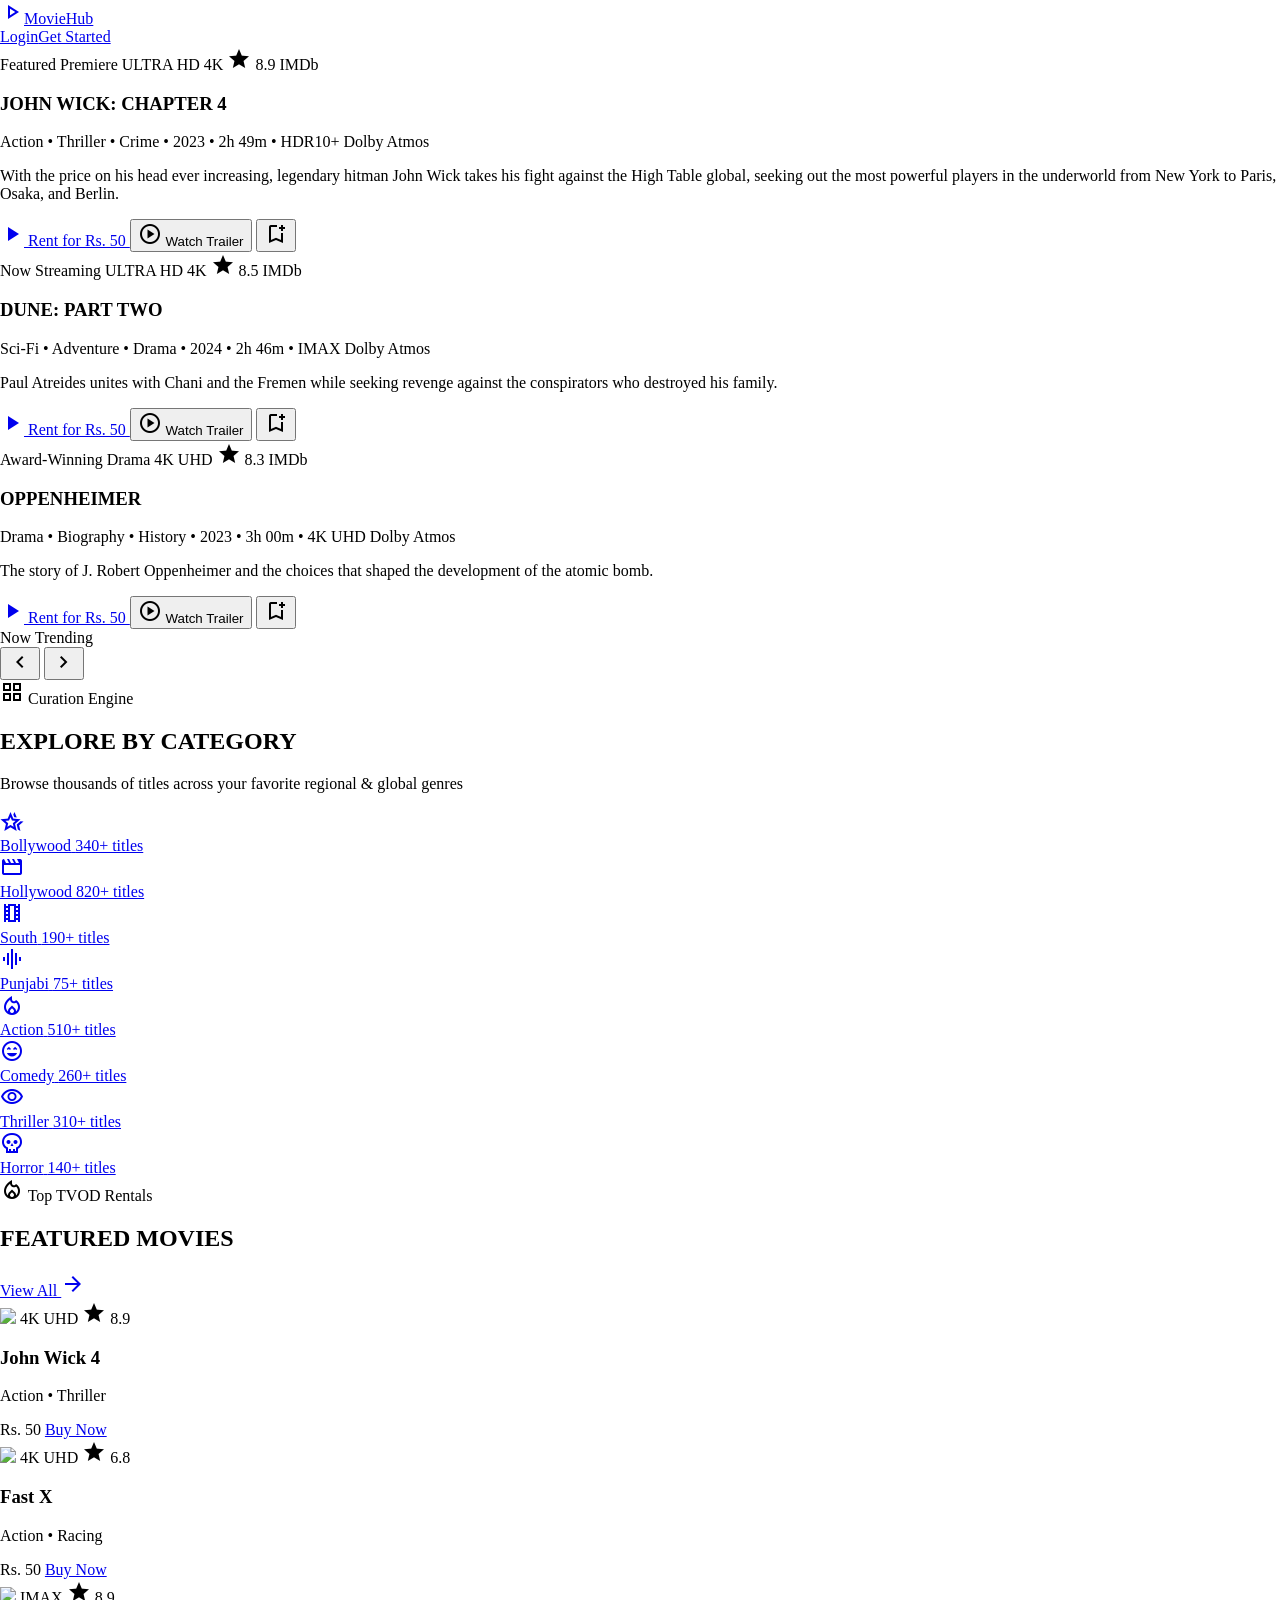
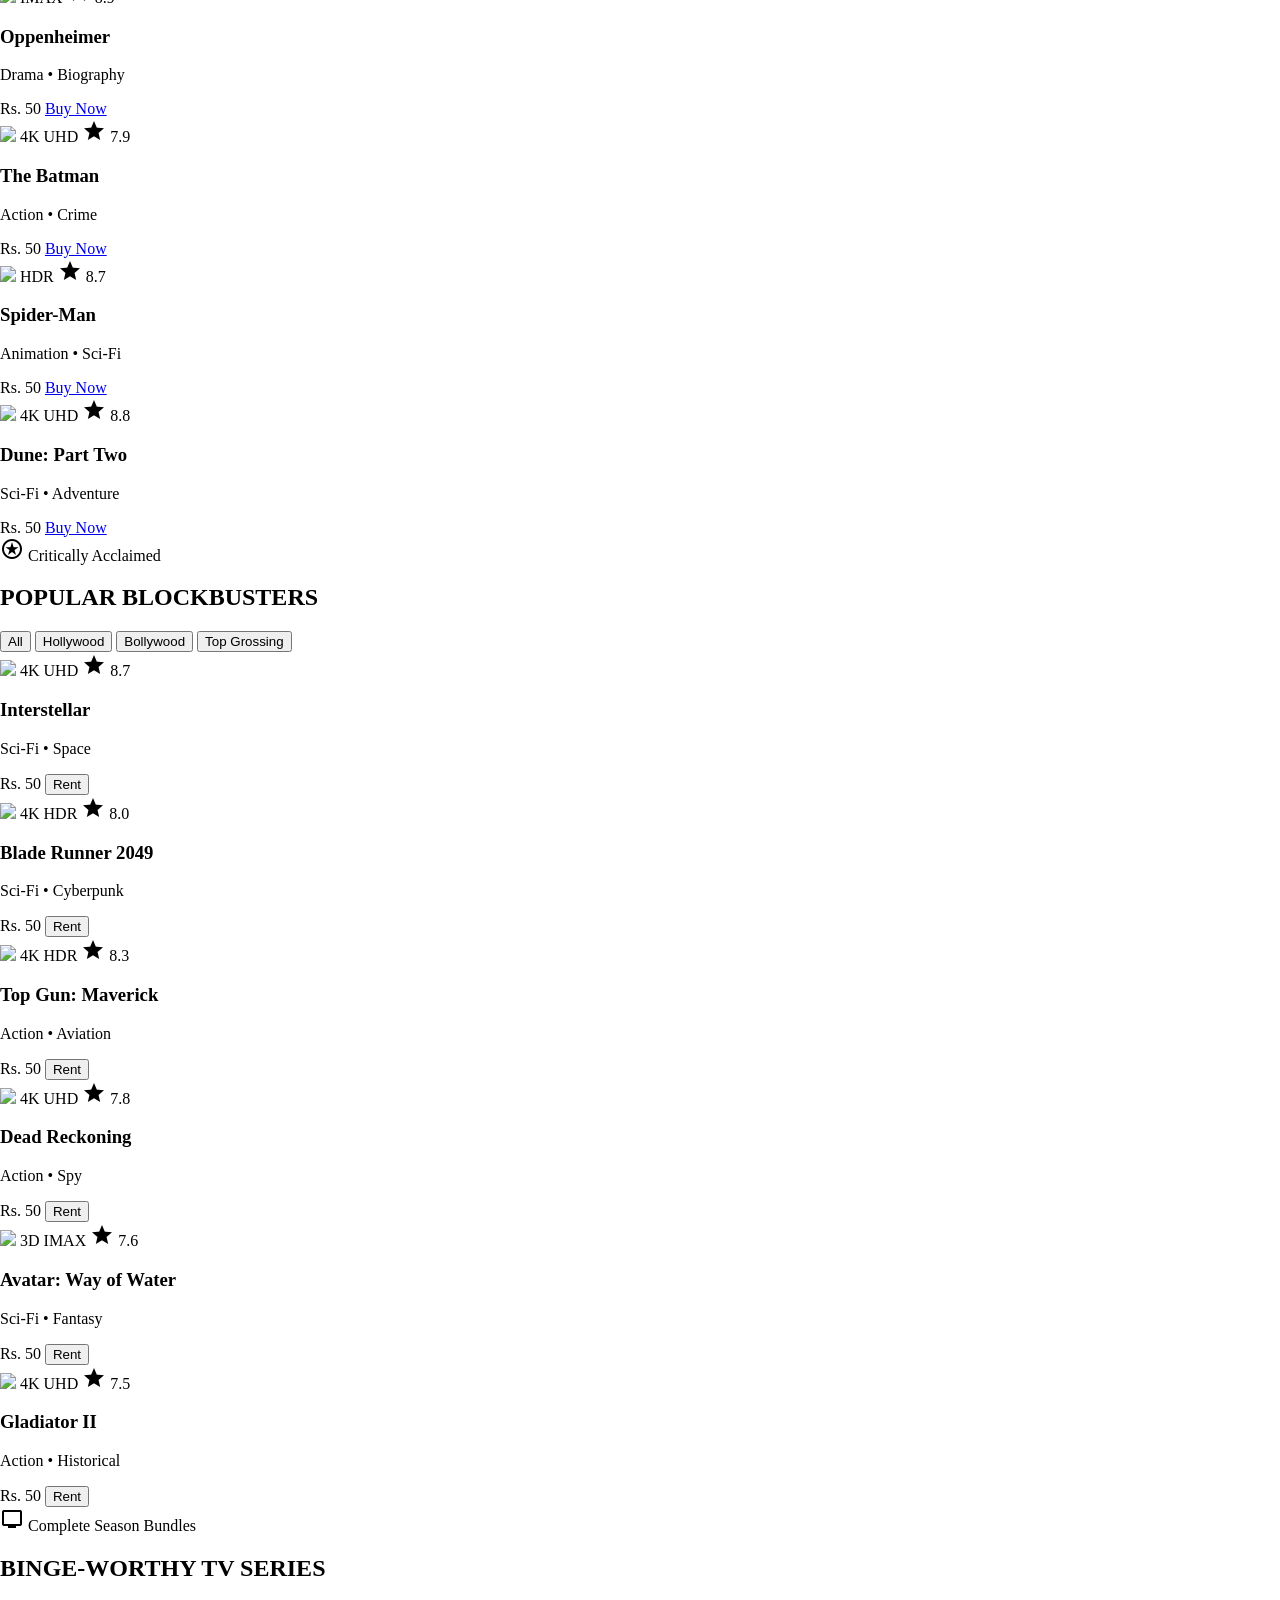
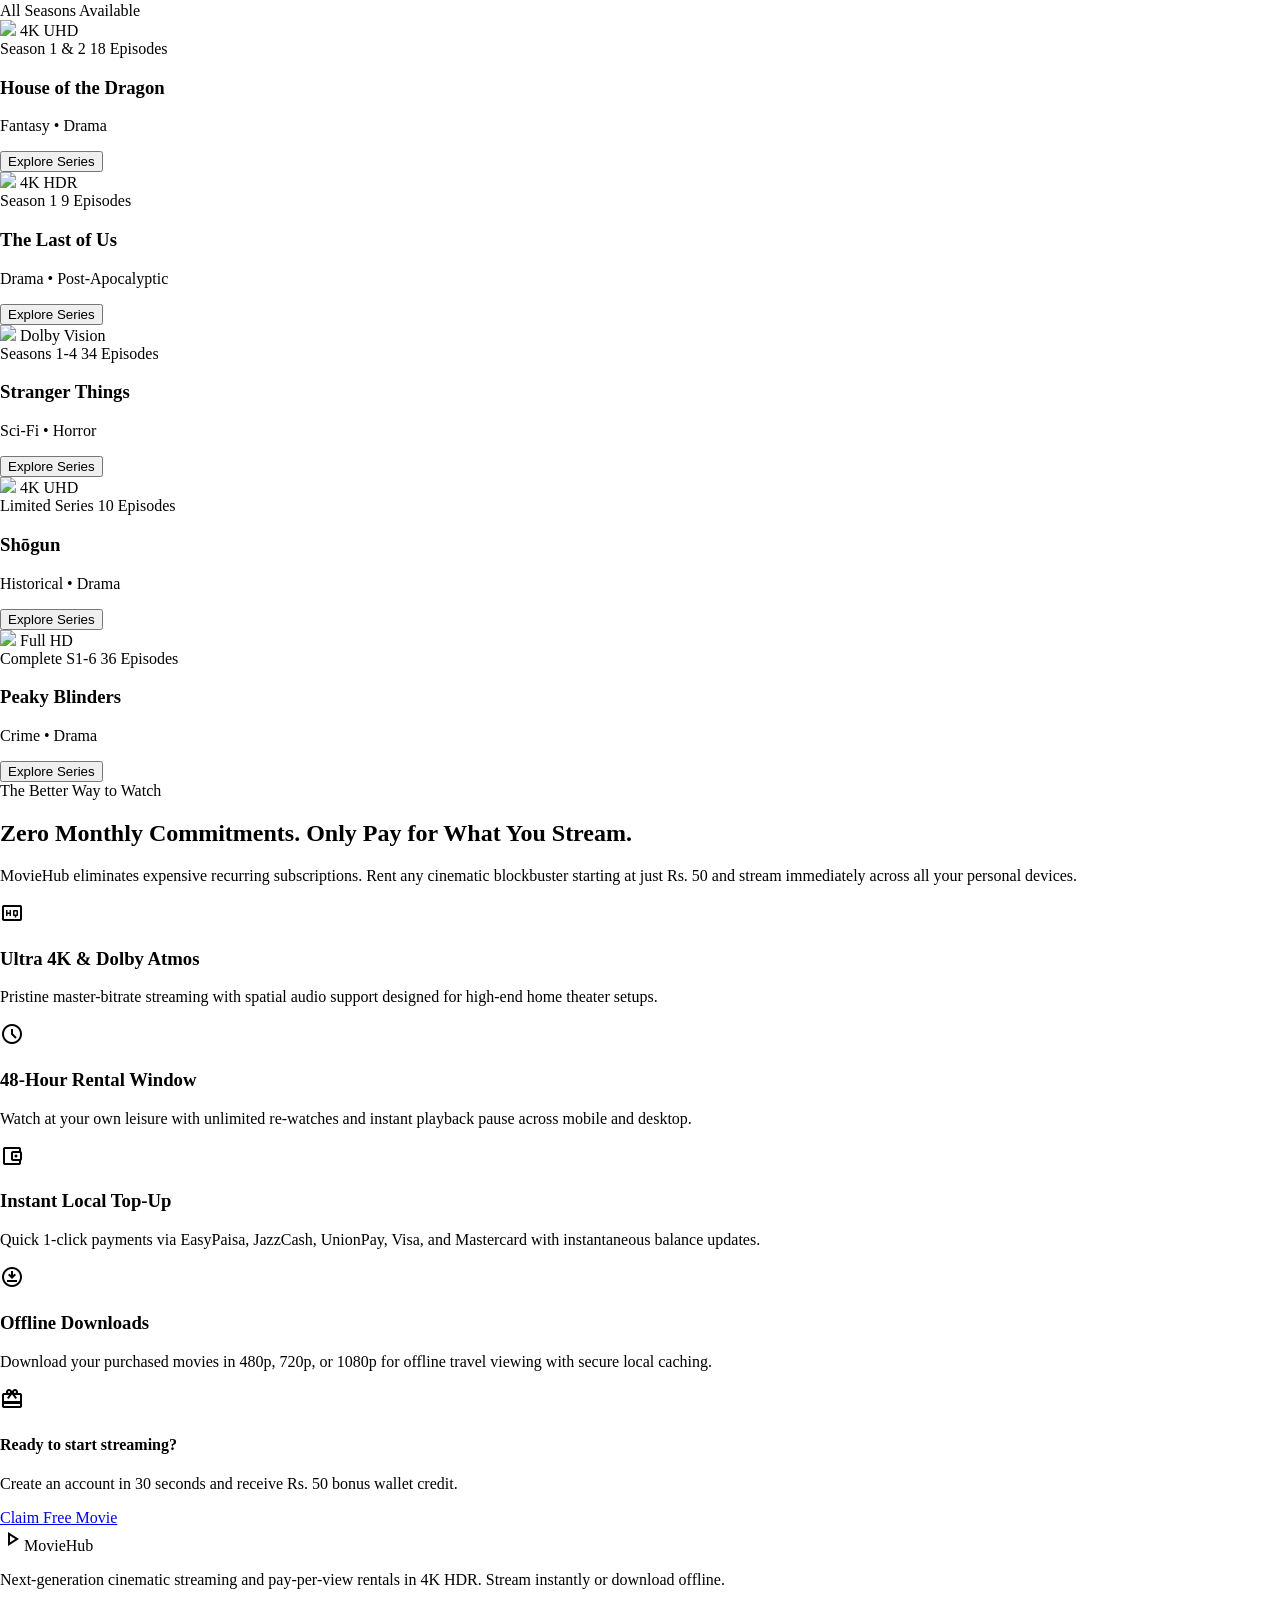
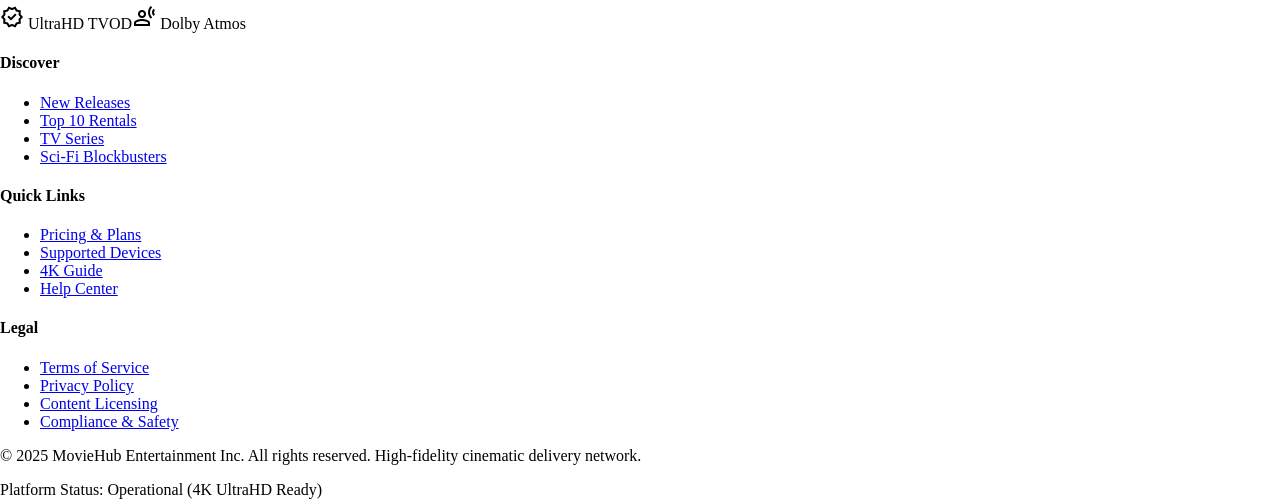
==== commit b1e5525d: "fix UI UX isses and fix navigation fix UI UX isses and fix navigation" ====
--- a/index.html
+++ b/index.html
@@ -16,18 +16,19 @@
   <link
     href="https://fonts.googleapis.com/css2?family=Material+Symbols+Outlined:wght,FILL@100..700,0..1&amp;display=swap"
     rel="stylesheet" />
+  <link rel="stylesheet" href="https://cdn.jsdelivr.net/npm/slick-carousel@1.8.1/slick/slick.css" />
   <link href="./assets/custom-styles.css" rel="stylesheet" />
   <script src="https://cdn.tailwindcss.com"></script>
   <script src="./assets/custom-tailwind-classes.js"></script>
 </head>
 
 <body
-  class="bg-surface font-body-md text-on-surface antialiased selection:bg-primary-container selection:text-on-primary-container">
+  class="bg-surface font-body-md text-on-surface antialiased selection:bg-primary-container selection:text-white-container">
   <header class="fixed top-0 left-0 right-0 z-50 bg-surface/80 backdrop-blur-xl shadow-[0_1px_8px_rgba(0,0,0,0.04)]">
     <div class="h-16 w-full px-margin-mobile md:px-margin flex items-center justify-between gap-space-md">
       <div class="flex items-center gap-space-lg shrink-0"><a
           class="flex items-center gap-space-sm group focus:outline-none" data-path="home" href="index.html"><span
-          class="material-symbols-outlined flex h-8 w-8 items-center justify-center rounded-lg bg-primary-container text-on-primary-container">play_arrow</span><span
+            class="material-symbols-outlined flex h-8 w-8 items-center justify-center rounded-lg bg-primary-container text-white-container">play_arrow</span><span
             class="font-headline-sm text-headline-sm text-on-surface tracking-tight group-hover:text-primary transition-colors">MovieHub</span></a>
         <nav class="hidden lg:flex items-center gap-space-md" data-active-classes="text-primary font-bold">
 
@@ -37,143 +38,493 @@
       <div class="flex items-center gap-space-sm shrink-0"><a
           class="hidden sm:inline-flex items-center justify-center px-space-md py-space-sm rounded-full font-label-md text-label-md text-on-surface-variant hover:text-on-surface hover:bg-surface-container transition-all"
           data-path="login" href="login.html">Login</a><a
-          class="inline-flex items-center justify-center px-space-lg py-space-sm rounded-full font-label-md text-label-md text-on-primary-container bg-primary-container hover:bg-secondary-container hover:text-on-secondary-container shadow-[0_4px_14px_rgba(49,152,220,0.35)] transition-all"
+          class="inline-flex items-center justify-center px-space-lg py-space-sm rounded-full font-label-md text-label-md text-white-container bg-primary-container hover:bg-secondary-container hover:text-on-secondary-container shadow-[0_4px_14px_rgba(49,152,220,0.35)] transition-all"
           data-path="register" href="register.html">Get Started</a>
 
       </div>
     </div>
   </header>
+
   <main class="w-full pt-16 bg-surface min-h-[calc(100vh-16rem)]">
     <div class="flex flex-col w-full">
       <!-- 1. FEATURED HERO CAROUSEL BANNER -->
-      <section class="relative w-full overflow-hidden -mt-16 pt-16">
-        <!-- Background Cinematic Scrim & Graphic -->
-        <div class="absolute inset-0 z-0">
-          <div class="w-full h-full bg-cover bg-center transition-all duration-700 scale-105"
-            data-alt="Cinematic widescreen shot of Keanu Reeves in John Wick Chapter 4 in Tokyo neon night rain, intense moody expression, soaked black tactical suit, reflection of high-contrast electric blue and amber neon signage, ultra-sharp 8k resolution, atmospheric mist."
-            id="hero-bg"
-            style="background-image: url('https://lh3.googleusercontent.com/aida-public/[base64]')">
-          </div>
-          <div class="absolute inset-0 bg-gradient-to-t from-surface via-surface/75 to-surface/40"></div>
-          <div class="absolute inset-0 bg-gradient-to-r from-surface via-surface/90 to-transparent max-w-4xl"></div>
-          <div
-            class="absolute top-1/4 left-1/4 w-96 h-96 bg-primary-container/20 rounded-full blur-3xl pointer-events-none">
-          </div>
+      <section class="relative w-full -mt-16 pt-16">
+        <div class="hero-slider">
+
+          <!-- ==================== SLIDE 1 ==================== -->
+          <article class="hero-slide relative w-full overflow-hidden">
+
+            <!-- Background -->
+            <div class="absolute inset-0 z-0">
+              <div class="w-full h-full bg-cover bg-center transition-all duration-700 scale-105" style="
+            background-image: url('https://lh3.googleusercontent.com/aida-public/[base64]');
+          "></div>
+
+              <div class="absolute inset-0 bg-gradient-to-t from-surface via-surface/75 to-surface/40"></div>
+
+              <div class="absolute inset-0 bg-gradient-to-r from-surface via-surface/90 to-transparent max-w-4xl"></div>
+
+              <div
+                class="absolute top-1/4 left-1/4 w-96 h-96 bg-primary-container/20 rounded-full blur-3xl pointer-events-none">
+              </div>
+            </div>
+
+            <!-- Content -->
+            <div
+              class="relative z-10 w-full px-margin-mobile md:px-margin pt-24 pb-16 md:pt-32 md:pb-24 max-w-7xl mx-auto flex flex-col justify-end min-h-[620px]">
+
+              <!-- Metadata -->
+              <div class="flex flex-wrap items-center gap-space-sm mb-space-md">
+
+                <span
+                  class="inline-flex items-center gap-1.5 px-space-md py-1 rounded-full bg-primary-container/20 text-primary font-label-sm text-label-sm uppercase tracking-wider backdrop-blur-md shadow-sm">
+                  <span class="w-2 h-2 rounded-full bg-primary animate-pulse"></span>
+                  Featured Premiere
+                </span>
+
+                <span
+                  class="px-space-sm py-0.5 rounded bg-surface-container-high text-on-surface font-label-sm text-label-sm tracking-wide">
+                  ULTRA HD 4K
+                </span>
+
+                <span
+                  class="inline-flex items-center gap-1 px-space-sm py-0.5 rounded bg-surface-container-high text-tertiary font-label-sm text-label-sm">
+                  <span class="material-symbols-outlined text-[13px]" style="font-variation-settings: 'FILL' 1;">
+                    star
+                  </span>
+                  8.9 IMDb
+                </span>
+
+              </div>
+
+              <!-- Title -->
+              <h1
+                class="font-headline-xl text-headline-xl text-on-surface tracking-tight max-w-3xl drop-shadow-md mb-space-sm">
+                JOHN WICK: CHAPTER 4
+              </h1>
+
+              <!-- Info -->
+              <div
+                class="flex flex-wrap items-center gap-x-space-md gap-y-1 font-title-md text-title-md text-on-surface-variant mb-space-md">
+                <span class="text-primary font-bold">
+                  Action • Thriller • Crime
+                </span>
+
+                <span class="text-outline">•</span>
+
+                <span>2023</span>
+
+                <span class="text-outline">•</span>
+
+                <span>2h 49m</span>
+
+                <span class="text-outline">•</span>
+
+                <span class="px-2 py-0.5 rounded bg-surface-container text-on-surface font-label-sm text-label-sm">
+                  HDR10+
+                </span>
+
+                <span class="px-2 py-0.5 rounded bg-surface-container text-on-surface font-label-sm text-label-sm">
+                  Dolby Atmos
+                </span>
+              </div>
+
+              <!-- Description -->
+              <p class="font-body-lg text-body-lg text-on-surface-variant max-w-2xl mb-space-xl line-clamp-3">
+                With the price on his head ever increasing, legendary hitman John
+                Wick takes his fight against the High Table global, seeking out the
+                most powerful players in the underworld from New York to Paris,
+                Osaka, and Berlin.
+              </p>
+
+              <!-- Buttons -->
+              <div class="flex flex-wrap items-center gap-space-md">
+
+                <a href="moviedetail.html"
+                  class="inline-flex items-center gap-space-sm px-6 py-3.5 rounded-full bg-primary-container text-white-container font-label-lg text-label-lg shadow-[0_4px_20px_rgba(49,152,220,0.45)] hover:bg-secondary-container hover:shadow-[0_4px_28px_rgba(0,166,224,0.6)] transition-all transform hover:-translate-y-0.5">
+                  <span class="material-symbols-outlined text-[20px]" style="font-variation-settings: 'FILL' 1;">
+                    play_arrow
+                  </span>
+
+                  Rent for Rs. 50
+                </a>
+
+                <button type="button"
+                  class="inline-flex items-center gap-space-sm px-6 py-3.5 rounded-full bg-surface-container-high/80 backdrop-blur-md text-on-surface font-label-lg text-label-lg hover:bg-surface-bright transition-all">
+                  <span class="material-symbols-outlined text-[20px]">
+                    play_circle
+                  </span>
+
+                  Watch Trailer
+                </button>
+
+                <button type="button" aria-label="Add to Watchlist"
+                  class="w-12 h-12 rounded-full bg-surface-container/70 backdrop-blur-md text-on-surface-variant hover:text-primary hover:bg-surface-container-high flex items-center justify-center transition-all">
+                  <span class="material-symbols-outlined text-[20px]">
+                    bookmark_add
+                  </span>
+                </button>
+
+              </div>
+
+
+            </div>
+          </article>
+
+
+          <!-- ==================== SLIDE 2 ==================== -->
+          <article class="hero-slide relative w-full overflow-hidden">
+
+            <div class="absolute inset-0 z-0">
+
+              <div class="w-full h-full bg-cover bg-center scale-105"
+                style="background-image: url('assets/images/banner-2.jpg');"></div>
+
+              <div class="absolute inset-0 bg-gradient-to-t from-surface via-surface/75 to-surface/40"></div>
+
+              <div class="absolute inset-0 bg-gradient-to-r from-surface via-surface/90 to-transparent max-w-4xl"></div>
+
+            </div>
+
+            <div
+              class="relative z-10 w-full px-margin-mobile md:px-margin pt-24 pb-16 md:pt-32 md:pb-24 max-w-7xl mx-auto flex flex-col justify-end min-h-[620px]">
+
+              <div class="flex flex-wrap items-center gap-space-sm mb-space-md">
+
+                <span
+                  class="inline-flex items-center gap-1.5 px-space-md py-1 rounded-full bg-primary-container/20 text-primary font-label-sm text-label-sm uppercase tracking-wider backdrop-blur-md">
+                  <span class="w-2 h-2 rounded-full bg-primary animate-pulse"></span>
+                  Now Streaming
+                </span>
+
+                <span
+                  class="px-space-sm py-0.5 rounded bg-surface-container-high text-on-surface font-label-sm text-label-sm">
+                  ULTRA HD 4K
+                </span>
+
+                <span
+                  class="inline-flex items-center gap-1 px-space-sm py-0.5 rounded bg-surface-container-high text-tertiary font-label-sm text-label-sm">
+                  <span class="material-symbols-outlined text-[13px]" style="font-variation-settings: 'FILL' 1;">
+                    star
+                  </span>
+                  8.5 IMDb
+                </span>
+
+              </div>
+
+              <h1
+                class="font-headline-xl text-headline-xl text-on-surface tracking-tight max-w-3xl drop-shadow-md mb-space-sm">
+                DUNE: PART TWO
+              </h1>
+
+              <div
+                class="flex flex-wrap items-center gap-x-space-md gap-y-1 font-title-md text-title-md text-on-surface-variant mb-space-md">
+                <span class="text-primary font-bold">
+                  Sci-Fi • Adventure • Drama
+                </span>
+
+                <span class="text-outline">•</span>
+
+                <span>2024</span>
+
+                <span class="text-outline">•</span>
+
+                <span>2h 46m</span>
+
+                <span class="text-outline">•</span>
+
+                <span class="px-2 py-0.5 rounded bg-surface-container text-on-surface font-label-sm text-label-sm">
+                  IMAX
+                </span>
+
+                <span class="px-2 py-0.5 rounded bg-surface-container text-on-surface font-label-sm text-label-sm">
+                  Dolby Atmos
+                </span>
+              </div>
+
+              <p class="font-body-lg text-body-lg text-on-surface-variant max-w-2xl mb-space-xl line-clamp-3">
+                Paul Atreides unites with Chani and the Fremen while seeking revenge
+                against the conspirators who destroyed his family.
+              </p>
+
+              <div class="flex flex-wrap items-center gap-space-md">
+
+                <a href="moviedetail.html"
+                  class="inline-flex items-center gap-space-sm px-6 py-3.5 rounded-full bg-primary-container text-white-container font-label-lg text-label-lg shadow-[0_4px_20px_rgba(49,152,220,0.45)] hover:bg-secondary-container transition-all">
+                  <span class="material-symbols-outlined text-[20px]" style="font-variation-settings: 'FILL' 1;">
+                    play_arrow
+                  </span>
+
+                  Rent for Rs. 50
+                </a>
+
+                <button type="button"
+                  class="inline-flex items-center gap-space-sm px-6 py-3.5 rounded-full bg-surface-container-high/80 backdrop-blur-md text-on-surface font-label-lg text-label-lg hover:bg-surface-bright transition-all">
+                  <span class="material-symbols-outlined text-[20px]">
+                    play_circle
+                  </span>
+
+                  Watch Trailer
+                </button>
+
+                <button type="button" aria-label="Add to Watchlist"
+                  class="w-12 h-12 rounded-full bg-surface-container/70 backdrop-blur-md text-on-surface-variant hover:text-primary hover:bg-surface-container-high flex items-center justify-center transition-all">
+                  <span class="material-symbols-outlined text-[20px]">
+                    bookmark_add
+                  </span>
+                </button>
+
+
+              </div>
+
+
+
+
+            </div>
+          </article>
+
+
+          <!-- ==================== SLIDE 3 ==================== -->
+          <article class="hero-slide relative w-full overflow-hidden">
+
+            <div class="absolute inset-0 z-0">
+
+              <div class="w-full h-full bg-cover bg-center scale-105"
+                style="background-image: url('assets/images/banner-1.jpg');"></div>
+
+              <div class="absolute inset-0 bg-gradient-to-t from-surface via-surface/75 to-surface/40"></div>
+
+              <div class="absolute inset-0 bg-gradient-to-r from-surface via-surface/90 to-transparent max-w-4xl"></div>
+
+            </div>
+
+            <div
+              class="relative z-10 w-full px-margin-mobile md:px-margin
+               pt-24 pb-16 md:pt-32 md:pb-24 max-w-7xl mx-auto flex flex-col justify-end min-h-[620px]">
+
+              <div class="flex flex-wrap items-center gap-space-sm mb-space-md">
+
+                <span
+                  class="inline-flex items-center gap-1.5 px-space-md py-1 rounded-full bg-primary-container/20 text-primary font-label-sm text-label-sm uppercase tracking-wider backdrop-blur-md">
+                  <span class="w-2 h-2 rounded-full bg-primary animate-pulse"></span>
+                  Award-Winning Drama
+                </span>
+
+                <span
+                  class="px-space-sm py-0.5 rounded bg-surface-container-high text-on-surface font-label-sm text-label-sm">
+                  4K UHD
+                </span>
+
+                <span
+                  class="inline-flex items-center gap-1 px-space-sm py-0.5 rounded bg-surface-container-high text-tertiary font-label-sm text-label-sm">
+                  <span class="material-symbols-outlined text-[13px]" style="font-variation-settings: 'FILL' 1;">
+                    star
+                  </span>
+                  8.3 IMDb
+                </span>
+
+              </div>
+
+              <h1
+                class="font-headline-xl text-headline-xl text-on-surface tracking-tight max-w-3xl drop-shadow-md mb-space-sm">
+                OPPENHEIMER
+              </h1>
+
+              <div
+                class="flex flex-wrap items-center gap-x-space-md gap-y-1 font-title-md text-title-md text-on-surface-variant mb-space-md">
+                <span class="text-primary font-bold">
+                  Drama • Biography • History
+                </span>
+
+                <span class="text-outline">•</span>
+
+                <span>2023</span>
+
+                <span class="text-outline">•</span>
+
+                <span>3h 00m</span>
+
+                <span class="text-outline">•</span>
+
+                <span class="px-2 py-0.5 rounded bg-surface-container text-on-surface font-label-sm text-label-sm">
+                  4K UHD
+                </span>
+
+                <span class="px-2 py-0.5 rounded bg-surface-container text-on-surface font-label-sm text-label-sm">
+                  Dolby Atmos
+                </span>
+              </div>
+
+              <p class="font-body-lg text-body-lg text-on-surface-variant max-w-2xl mb-space-xl line-clamp-3">
+                The story of J. Robert Oppenheimer and the choices that shaped the
+                development of the atomic bomb.
+              </p>
+
+              <div class="flex flex-wrap items-center gap-space-md">
+
+                <a href="moviedetail.html"
+                  class="inline-flex items-center gap-space-sm px-6 py-3.5 rounded-full bg-primary-container text-white-container font-label-lg text-label-lg shadow-[0_4px_20px_rgba(49,152,220,0.45)] hover:bg-secondary-container transition-all">
+                  <span class="material-symbols-outlined text-[20px]" style="font-variation-settings: 'FILL' 1;">
+                    play_arrow
+                  </span>
+
+                  Rent for Rs. 50
+                </a>
+
+                <button type="button"
+                  class="inline-flex items-center gap-space-sm px-6 py-3.5 rounded-full bg-surface-container-high/80 backdrop-blur-md text-on-surface font-label-lg text-label-lg hover:bg-surface-bright transition-all">
+                  <span class="material-symbols-outlined text-[20px]">
+                    play_circle
+                  </span>
+
+                  Watch Trailer
+                </button>
+
+                <button type="button" aria-label="Add to Watchlist"
+                  class="w-12 h-12 rounded-full bg-surface-container/70 backdrop-blur-md text-on-surface-variant hover:text-primary hover:bg-surface-container-high flex items-center justify-center transition-all">
+                  <span class="material-symbols-outlined text-[20px]">
+                    bookmark_add
+                  </span>
+                </button>
+
+              </div>
+
+            </div>
+          </article>
+
         </div>
-        <div
-          class="relative z-10 w-full px-margin-mobile md:px-margin pt-24 pb-16 md:pt-32 md:pb-24 max-w-7xl mx-auto flex flex-col justify-end min-h-[720px]">
-          <!-- Metadata Tagging -->
-          <div class="flex flex-wrap items-center gap-space-sm mb-space-md">
-            <span
-              class="inline-flex items-center gap-1.5 px-space-md py-1 rounded-full bg-primary-container/20 text-primary font-label-sm text-label-sm uppercase tracking-wider backdrop-blur-md shadow-sm">
-              <span class="w-2 h-2 rounded-full bg-primary animate-pulse"></span>
-              Featured Premiere
-            </span>
-            <span
-              class="px-space-sm py-0.5 rounded bg-surface-container-high text-on-surface font-label-sm text-label-sm tracking-wide">
-              ULTRA HD 4K
-            </span>
-            <span
-              class="inline-flex items-center gap-1 px-space-sm py-0.5 rounded bg-surface-container-high text-tertiary font-label-sm text-label-sm">
-              <span class="material-symbols-outlined text-[13px]" style="font-variation-settings: 'FILL' 1;">star</span>
-              8.9 IMDb
-            </span>
-          </div>
-          <!-- Hero Title -->
-          <h1
-            class="font-headline-xl text-headline-xl text-on-surface tracking-tight max-w-3xl drop-shadow-md mb-space-sm">
-            JOHN WICK: CHAPTER 4
-          </h1>
-          <!-- Technical Specifications & Subline -->
-          <div
-            class="flex flex-wrap items-center gap-x-space-md gap-y-1 font-title-md text-title-md text-on-surface-variant mb-space-md">
-            <span class="text-primary font-bold">Action • Thriller • Crime</span>
-            <span class="text-outline">•</span>
-            <span>2023</span>
-            <span class="text-outline">•</span>
-            <span>2h 49m</span>
-            <span class="text-outline">•</span>
-            <span
-              class="px-2 py-0.5 rounded bg-surface-container text-on-surface font-label-sm text-label-sm">HDR10+</span>
-            <span class="px-2 py-0.5 rounded bg-surface-container text-on-surface font-label-sm text-label-sm">Dolby
-              Atmos</span>
-          </div>
-          <!-- Logline Synopsis -->
-          <p class="font-body-lg text-body-lg text-on-surface-variant max-w-2xl mb-space-xl line-clamp-3">
-            With the price on his head ever increasing, legendary hitman John Wick takes his fight against the High
-            Table global, seeking out the most powerful players in the underworld from New York to Paris, Osaka, and
-            Berlin.
-          </p>
-          <!-- Action Controls -->
-          <div class="flex flex-wrap items-center gap-space-md">
-            <button
-              class="inline-flex items-center gap-space-sm px-6 py-3.5 rounded-full bg-primary-container text-on-primary-container font-label-lg text-label-lg shadow-[0_4px_20px_rgba(49,152,220,0.45)] hover:bg-secondary-container hover:shadow-[0_4px_28px_rgba(0,166,224,0.6)] transition-all transform hover:-translate-y-0.5">
-              <span class="material-symbols-outlined text-[20px]"
-                style="font-variation-settings: 'FILL' 1;">play_arrow</span>
-              Rent for Rs. 50
-            </button>
-            <button
-              class="inline-flex items-center gap-space-sm px-6 py-3.5 rounded-full bg-surface-container-high/80 backdrop-blur-md text-on-surface font-label-lg text-label-lg hover:bg-surface-bright transition-all">
-              <span class="material-symbols-outlined text-[20px]">play_circle</span>
-              Watch Trailer
-            </button>
-            <button aria-label="Add to Watchlist"
-              class="w-12 h-12 rounded-full bg-surface-container/70 backdrop-blur-md text-on-surface-variant hover:text-primary hover:bg-surface-container-high flex items-center justify-center transition-all">
-              <span class="material-symbols-outlined text-[20px]">bookmark_add</span>
-            </button>
-          </div>
-          <!-- Carousel Preview Navigator Slider -->
-          <div class="mt-space-xl pt-space-lg flex flex-col sm:flex-row sm:items-center justify-between gap-space-md">
+        <div class="hero-slider-controls absolute inset-x-0 bottom-6 z-20 px-margin-mobile md:px-margin">
+          <div class="mx-auto flex max-w-7xl flex-wrap items-center justify-between gap-space-md">
             <div class="flex items-center gap-space-sm">
-              <span class="font-label-sm text-label-sm text-outline uppercase tracking-widest mr-2">Now Trending</span>
-              <div class="flex items-center gap-2">
-                <button class="w-8 h-1.5 rounded-full bg-primary transition-all"></button>
-                <button class="w-3 h-1.5 rounded-full bg-surface-variant hover:bg-outline transition-all"></button>
-                <button class="w-3 h-1.5 rounded-full bg-surface-variant hover:bg-outline transition-all"></button>
-                <button class="w-3 h-1.5 rounded-full bg-surface-variant hover:bg-outline transition-all"></button>
-              </div>
-            </div>
-            <!-- Thumbnail Quick Switchers -->
-            <div class="hidden lg:flex items-center gap-space-md">
-              <div
-                class="flex items-center gap-space-sm px-space-md py-1.5 rounded-xl bg-surface-container-low/90 backdrop-blur-md cursor-pointer hover:bg-surface-container-high transition-all">
-                <div class="w-10 h-10 rounded-lg overflow-hidden shrink-0">
-                  <img class="w-full h-full object-cover"
-                    data-alt="Dune Part Two cinematic portrait poster of Timothée Chalamet as Paul Atreides surrounded by fiery orange desert sands with deep blue tactical combat goggles."
-                    src="https://lh3.googleusercontent.com/aida-public/[base64]" />
-                </div>
-                <div>
-                  <p class="font-label-md text-label-md text-on-surface font-bold">Dune: Part Two</p>
-                  <p class="font-label-sm text-label-sm text-outline">Sci-Fi • Rs. 50</p>
-                </div>
-              </div>
-              <div
-                class="flex items-center gap-space-sm px-space-md py-1.5 rounded-xl bg-surface-container-low/90 backdrop-blur-md cursor-pointer hover:bg-surface-container-high transition-all opacity-80 hover:opacity-100">
-                <div class="w-10 h-10 rounded-lg overflow-hidden shrink-0">
-                  <img class="w-full h-full object-cover"
-                    data-alt="Oppenheimer movie poster close up portrait of Cillian Murphy in a fedora with atomic fire explosion illuminating amber light against shadows."
-                    src="https://lh3.googleusercontent.com/aida-public/[base64]" />
-                </div>
-                <div>
-                  <p class="font-label-md text-label-md text-on-surface font-bold">Oppenheimer</p>
-                  <p class="font-label-sm text-label-sm text-outline">Drama • Rs. 50</p>
-                </div>
-              </div>
-              <div class="flex items-center gap-2 pl-2">
-                <button
-                  class="w-9 h-9 rounded-full bg-surface-container-high text-on-surface hover:bg-primary-container hover:text-on-primary-container flex items-center justify-center transition-colors">
-                  <span class="material-symbols-outlined text-[18px]">chevron_left</span>
-                </button>
-                <button
-                  class="w-9 h-9 rounded-full bg-surface-container-high text-on-surface hover:bg-primary-container hover:text-on-primary-container flex items-center justify-center transition-colors">
-                  <span class="material-symbols-outlined text-[18px]">chevron_right</span>
-                </button>
-              </div>
+              <span class="font-label-sm text-label-sm text-outline uppercase tracking-widest">Now Trending</span>
+              <div class="hero-slider-dots"></div>
+            </div>
+
+            <div class="flex items-center gap-2">
+              <button type="button" data-hero-prev aria-label="Previous banner"
+                class="flex h-9 w-9 items-center justify-center rounded-full bg-surface-container-high text-on-surface transition-colors hover:bg-primary-container hover:text-white-container">
+                <span class="material-symbols-outlined text-[18px]">chevron_left</span>
+              </button>
+              <button type="button" data-hero-next aria-label="Next banner"
+                class="flex h-9 w-9 items-center justify-center rounded-full bg-surface-container-high text-on-surface transition-colors hover:bg-primary-container hover:text-white-container">
+                <span class="material-symbols-outlined text-[18px]">chevron_right</span>
+              </button>
             </div>
           </div>
         </div>
       </section>
-      <!-- 2. TRENDING & FEATURED MOVIES ROW -->
+
+      <!-- 2. EXPLORE CATEGORIES GRID -->
+      <section class="w-full px-margin-mobile md:px-margin py-space-xl bg-surface-container-lowest">
+        <div class="max-w-7xl mx-auto">
+          <div class="flex flex-col md:flex-row md:items-end justify-between mb-space-lg">
+            <div>
+              <div
+                class="flex items-center gap-space-xs text-secondary font-label-md text-label-md uppercase tracking-wider mb-1">
+                <span class="material-symbols-outlined text-[16px]">grid_view</span>
+                Curation Engine
+              </div>
+              <h2 class="font-headline-lg text-headline-lg text-on-surface tracking-tight">EXPLORE BY CATEGORY</h2>
+            </div>
+            <p class="font-body-md text-body-md text-on-surface-variant mt-2 md:mt-0">
+              Browse thousands of titles across your favorite regional &amp; global genres
+            </p>
+          </div>
+          <!-- 8-Category Pill/Card Bento -->
+          <div class="grid grid-cols-2 sm:grid-cols-4 lg:grid-cols-8 gap-space-sm md:gap-space-md">
+            <!-- Bollywood -->
+            <a class="group flex flex-col items-center text-center p-space-md rounded-2xl bg-surface-container hover:bg-surface-container-high transition-all duration-300 shadow-sm hover:shadow-[0_4px_16px_rgba(255,100,100,0.25)] hover:-translate-y-1"
+              href="login.html">
+              <div
+                class="w-12 h-12 rounded-xl bg-gradient-to-tr from-pink-600/30 to-rose-400/20 text-rose-400 flex items-center justify-center mb-space-sm group-hover:scale-110 transition-transform">
+                <span class="material-symbols-outlined text-[24px]">hotel_class</span>
+              </div>
+              <span
+                class="font-title-md text-title-md text-on-surface font-bold group-hover:text-primary transition-colors">Bollywood</span>
+              <span class="font-label-sm text-label-sm text-outline mt-0.5">340+ titles</span>
+            </a>
+            <!-- Hollywood -->
+            <a class="group flex flex-col items-center text-center p-space-md rounded-2xl bg-surface-container hover:bg-surface-container-high transition-all duration-300 shadow-sm hover:shadow-[0_4px_16px_rgba(2,132,197,0.3)] hover:-translate-y-1"
+              href="login.html">
+              <div
+                class="w-12 h-12 rounded-xl bg-gradient-to-tr from-primary-container/30 to-secondary/20 text-primary flex items-center justify-center mb-space-sm group-hover:scale-110 transition-transform">
+                <span class="material-symbols-outlined text-[24px]">movie</span>
+              </div>
+              <span
+                class="font-title-md text-title-md text-on-surface font-bold group-hover:text-primary transition-colors">Hollywood</span>
+              <span class="font-label-sm text-label-sm text-outline mt-0.5">820+ titles</span>
+            </a>
+            <!-- South Indian -->
+            <a class="group flex flex-col items-center text-center p-space-md rounded-2xl bg-surface-container hover:bg-surface-container-high transition-all duration-300 shadow-sm hover:shadow-[0_4px_16px_rgba(245,158,11,0.25)] hover:-translate-y-1"
+              href="login.html">
+              <div
+                class="w-12 h-12 rounded-xl bg-gradient-to-tr from-amber-600/30 to-yellow-400/20 text-amber-400 flex items-center justify-center mb-space-sm group-hover:scale-110 transition-transform">
+                <span class="material-symbols-outlined text-[24px]">theaters</span>
+              </div>
+              <span
+                class="font-title-md text-title-md text-on-surface font-bold group-hover:text-primary transition-colors">South</span>
+              <span class="font-label-sm text-label-sm text-outline mt-0.5">190+ titles</span>
+            </a>
+            <!-- Punjabi -->
+            <a class="group flex flex-col items-center text-center p-space-md rounded-2xl bg-surface-container hover:bg-surface-container-high transition-all duration-300 shadow-sm hover:shadow-[0_4px_16px_rgba(249,115,22,0.25)] hover:-translate-y-1"
+              href="login.html">
+              <div
+                class="w-12 h-12 rounded-xl bg-gradient-to-tr from-orange-600/30 to-amber-500/20 text-orange-400 flex items-center justify-center mb-space-sm group-hover:scale-110 transition-transform">
+                <span class="material-symbols-outlined text-[24px]">graphic_eq</span>
+              </div>
+              <span
+                class="font-title-md text-title-md text-on-surface font-bold group-hover:text-primary transition-colors">Punjabi</span>
+              <span class="font-label-sm text-label-sm text-outline mt-0.5">75+ titles</span>
+            </a>
+            <!-- Action -->
+            <a class="group flex flex-col items-center text-center p-space-md rounded-2xl bg-surface-container hover:bg-surface-container-high transition-all duration-300 shadow-sm hover:shadow-[0_4px_16px_rgba(2,132,197,0.3)] hover:-translate-y-1"
+              href="#">
+              <div
+                class="w-12 h-12 rounded-xl bg-gradient-to-tr from-primary/30 to-primary-container/20 text-primary flex items-center justify-center mb-space-sm group-hover:scale-110 transition-transform">
+                <span class="material-symbols-outlined text-[24px]">local_fire_department</span>
+              </div>
+              <span
+                class="font-title-md text-title-md text-on-surface font-bold group-hover:text-primary transition-colors">Action</span>
+              <span class="font-label-sm text-label-sm text-outline mt-0.5">510+ titles</span>
+            </a>
+            <!-- Comedy -->
+            <a class="group flex flex-col items-center text-center p-space-md rounded-2xl bg-surface-container hover:bg-surface-container-high transition-all duration-300 shadow-sm hover:shadow-[0_4px_16px_rgba(78,222,163,0.25)] hover:-translate-y-1"
+              href="login.html">
+              <div
+                class="w-12 h-12 rounded-xl bg-gradient-to-tr from-tertiary/30 to-tertiary-container/20 text-tertiary flex items-center justify-center mb-space-sm group-hover:scale-110 transition-transform">
+                <span class="material-symbols-outlined text-[24px]">sentiment_very_satisfied</span>
+              </div>
+              <span
+                class="font-title-md text-title-md text-on-surface font-bold group-hover:text-primary transition-colors">Comedy</span>
+              <span class="font-label-sm text-label-sm text-outline mt-0.5">260+ titles</span>
+            </a>
+            <!-- Thriller -->
+            <a class="group flex flex-col items-center text-center p-space-md rounded-2xl bg-surface-container hover:bg-surface-container-high transition-all duration-300 shadow-sm hover:shadow-[0_4px_16px_rgba(168,85,247,0.25)] hover:-translate-y-1"
+              href="login.html">
+              <div
+                class="w-12 h-12 rounded-xl bg-gradient-to-tr from-purple-600/30 to-indigo-400/20 text-purple-400 flex items-center justify-center mb-space-sm group-hover:scale-110 transition-transform">
+                <span class="material-symbols-outlined text-[24px]">visibility</span>
+              </div>
+              <span
+                class="font-title-md text-title-md text-on-surface font-bold group-hover:text-primary transition-colors">Thriller</span>
+              <span class="font-label-sm text-label-sm text-outline mt-0.5">310+ titles</span>
+            </a>
+            <!-- Horror -->
+            <a class="group flex flex-col items-center text-center p-space-md rounded-2xl bg-surface-container hover:bg-surface-container-high transition-all duration-300 shadow-sm hover:shadow-[0_4px_16px_rgba(239,68,68,0.25)] hover:-translate-y-1"
+              href="login.html">
+              <div
+                class="w-12 h-12 rounded-xl bg-gradient-to-tr from-red-600/30 to-rose-500/20 text-error flex items-center justify-center mb-space-sm group-hover:scale-110 transition-transform">
+                <span class="material-symbols-outlined text-[24px]">skull</span>
+              </div>
+              <span
+                class="font-title-md text-title-md text-on-surface font-bold group-hover:text-primary transition-colors">Horror</span>
+              <span class="font-label-sm text-label-sm text-outline mt-0.5">140+ titles</span>
+            </a>
+          </div>
+        </div>
+      </section>
+
+      <!-- 3. TRENDING & FEATURED MOVIES ROW -->
       <section class="w-full px-margin-mobile md:px-margin py-space-xl max-w-7xl mx-auto">
         <div class="flex items-end justify-between mb-space-lg">
           <div>
@@ -218,11 +569,11 @@
               </div>
               <div class="mt-space-md pt-space-xs flex items-center justify-between gap-1">
                 <span class="font-title-md text-title-md text-on-surface font-extrabold">Rs. 50</span>
-                <button
-                  class="px-3 py-1.5 rounded-full bg-primary-container text-on-primary-container font-label-md text-label-md font-bold hover:bg-secondary-container transition-colors shadow-sm"
-                  onclick="window.location.href='moviedetail.html'" type="button">
+                <a href="login.html"
+                  class="px-3 py-1.5 rounded-full bg-primary-container  font-label-md text-label-md font-bold hover:bg-secondary-container transition-colors shadow-sm"
+                   type="button">
                   Buy Now
-                </button>
+              </a>
               </div>
             </div>
           </div>
@@ -253,11 +604,11 @@
               </div>
               <div class="mt-space-md pt-space-xs flex items-center justify-between gap-1">
                 <span class="font-title-md text-title-md text-on-surface font-extrabold">Rs. 50</span>
-                <button
-                  class="px-3 py-1.5 rounded-full bg-primary-container text-on-primary-container font-label-md text-label-md font-bold hover:bg-secondary-container transition-colors shadow-sm"
-                  onclick="window.location.href='moviedetail.html'" type="button">
+                <a href="login.html"
+                  class="px-3 py-1.5 rounded-full bg-primary-container  font-label-md text-label-md font-bold hover:bg-secondary-container transition-colors shadow-sm"
+                   type="button">
                   Buy Now
-                </button>
+              </a>
               </div>
             </div>
           </div>
@@ -287,11 +638,11 @@
               </div>
               <div class="mt-space-md pt-space-xs flex items-center justify-between gap-1">
                 <span class="font-title-md text-title-md text-on-surface font-extrabold">Rs. 50</span>
-                <button
-                  class="px-3 py-1.5 rounded-full bg-primary-container text-on-primary-container font-label-md text-label-md font-bold hover:bg-secondary-container transition-colors shadow-sm"
-                  onclick="window.location.href='moviedetail.html'" type="button">
+                <a href="login.html"
+                  class="px-3 py-1.5 rounded-full bg-primary-container  font-label-md text-label-md font-bold hover:bg-secondary-container transition-colors shadow-sm"
+                   type="button">
                   Buy Now
-                </button>
+              </a>
               </div>
             </div>
           </div>
@@ -322,11 +673,11 @@
               </div>
               <div class="mt-space-md pt-space-xs flex items-center justify-between gap-1">
                 <span class="font-title-md text-title-md text-on-surface font-extrabold">Rs. 50</span>
-                <button
-                  class="px-3 py-1.5 rounded-full bg-primary-container text-on-primary-container font-label-md text-label-md font-bold hover:bg-secondary-container transition-colors shadow-sm"
-                  onclick="window.location.href='moviedetail.html'" type="button">
+                <a href="login.html"
+                  class="px-3 py-1.5 rounded-full bg-primary-container  font-label-md text-label-md font-bold hover:bg-secondary-container transition-colors shadow-sm"
+                   type="button">
                   Buy Now
-                </button>
+              </a>
               </div>
             </div>
           </div>
@@ -356,11 +707,11 @@
               </div>
               <div class="mt-space-md pt-space-xs flex items-center justify-between gap-1">
                 <span class="font-title-md text-title-md text-on-surface font-extrabold">Rs. 50</span>
-                <button
-                  class="px-3 py-1.5 rounded-full bg-primary-container text-on-primary-container font-label-md text-label-md font-bold hover:bg-secondary-container transition-colors shadow-sm"
-                  onclick="window.location.href='moviedetail.html'" type="button">
+                <a href="login.html"
+                  class="px-3 py-1.5 rounded-full bg-primary-container  font-label-md text-label-md font-bold hover:bg-secondary-container transition-colors shadow-sm"
+                   type="button">
                   Buy Now
-                </button>
+              </a>
               </div>
             </div>
           </div>
@@ -391,125 +742,17 @@
               </div>
               <div class="mt-space-md pt-space-xs flex items-center justify-between gap-1">
                 <span class="font-title-md text-title-md text-on-surface font-extrabold">Rs. 50</span>
-                <button
-                  class="px-3 py-1.5 rounded-full bg-primary-container text-on-primary-container font-label-md text-label-md font-bold hover:bg-secondary-container transition-colors shadow-sm"
-                  onclick="window.location.href='moviedetail.html'" type="button">
+                <a href="login.html"
+                  class="px-3 py-1.5 rounded-full bg-primary-container  font-label-md text-label-md font-bold hover:bg-secondary-container transition-colors shadow-sm"
+                   type="button">
                   Buy Now
-                </button>
+              </a>
               </div>
             </div>
           </div>
         </div>
       </section>
-      <!-- 3. EXPLORE CATEGORIES GRID -->
-      <section class="w-full px-margin-mobile md:px-margin py-space-xl bg-surface-container-lowest">
-        <div class="max-w-7xl mx-auto">
-          <div class="flex flex-col md:flex-row md:items-end justify-between mb-space-lg">
-            <div>
-              <div
-                class="flex items-center gap-space-xs text-secondary font-label-md text-label-md uppercase tracking-wider mb-1">
-                <span class="material-symbols-outlined text-[16px]">grid_view</span>
-                Curation Engine
-              </div>
-              <h2 class="font-headline-lg text-headline-lg text-on-surface tracking-tight">EXPLORE BY CATEGORY</h2>
-            </div>
-            <p class="font-body-md text-body-md text-on-surface-variant mt-2 md:mt-0">
-              Browse thousands of titles across your favorite regional &amp; global genres
-            </p>
-          </div>
-          <!-- 8-Category Pill/Card Bento -->
-          <div class="grid grid-cols-2 sm:grid-cols-4 lg:grid-cols-8 gap-space-sm md:gap-space-md">
-            <!-- Bollywood -->
-            <a class="group flex flex-col items-center text-center p-space-md rounded-2xl bg-surface-container hover:bg-surface-container-high transition-all duration-300 shadow-sm hover:shadow-[0_4px_16px_rgba(255,100,100,0.25)] hover:-translate-y-1"
-              href="categories.html">
-              <div
-                class="w-12 h-12 rounded-xl bg-gradient-to-tr from-pink-600/30 to-rose-400/20 text-rose-400 flex items-center justify-center mb-space-sm group-hover:scale-110 transition-transform">
-                <span class="material-symbols-outlined text-[24px]">hotel_class</span>
-              </div>
-              <span
-                class="font-title-md text-title-md text-on-surface font-bold group-hover:text-primary transition-colors">Bollywood</span>
-              <span class="font-label-sm text-label-sm text-outline mt-0.5">340+ titles</span>
-            </a>
-            <!-- Hollywood -->
-            <a class="group flex flex-col items-center text-center p-space-md rounded-2xl bg-surface-container hover:bg-surface-container-high transition-all duration-300 shadow-sm hover:shadow-[0_4px_16px_rgba(2,132,197,0.3)] hover:-translate-y-1"
-              href="categories.html">
-              <div
-                class="w-12 h-12 rounded-xl bg-gradient-to-tr from-primary-container/30 to-secondary/20 text-primary flex items-center justify-center mb-space-sm group-hover:scale-110 transition-transform">
-                <span class="material-symbols-outlined text-[24px]">movie</span>
-              </div>
-              <span
-                class="font-title-md text-title-md text-on-surface font-bold group-hover:text-primary transition-colors">Hollywood</span>
-              <span class="font-label-sm text-label-sm text-outline mt-0.5">820+ titles</span>
-            </a>
-            <!-- South Indian -->
-            <a class="group flex flex-col items-center text-center p-space-md rounded-2xl bg-surface-container hover:bg-surface-container-high transition-all duration-300 shadow-sm hover:shadow-[0_4px_16px_rgba(245,158,11,0.25)] hover:-translate-y-1"
-              href="categories.html">
-              <div
-                class="w-12 h-12 rounded-xl bg-gradient-to-tr from-amber-600/30 to-yellow-400/20 text-amber-400 flex items-center justify-center mb-space-sm group-hover:scale-110 transition-transform">
-                <span class="material-symbols-outlined text-[24px]">theaters</span>
-              </div>
-              <span
-                class="font-title-md text-title-md text-on-surface font-bold group-hover:text-primary transition-colors">South</span>
-              <span class="font-label-sm text-label-sm text-outline mt-0.5">190+ titles</span>
-            </a>
-            <!-- Punjabi -->
-            <a class="group flex flex-col items-center text-center p-space-md rounded-2xl bg-surface-container hover:bg-surface-container-high transition-all duration-300 shadow-sm hover:shadow-[0_4px_16px_rgba(249,115,22,0.25)] hover:-translate-y-1"
-              href="categories.html">
-              <div
-                class="w-12 h-12 rounded-xl bg-gradient-to-tr from-orange-600/30 to-amber-500/20 text-orange-400 flex items-center justify-center mb-space-sm group-hover:scale-110 transition-transform">
-                <span class="material-symbols-outlined text-[24px]">graphic_eq</span>
-              </div>
-              <span
-                class="font-title-md text-title-md text-on-surface font-bold group-hover:text-primary transition-colors">Punjabi</span>
-              <span class="font-label-sm text-label-sm text-outline mt-0.5">75+ titles</span>
-            </a>
-            <!-- Action -->
-            <a class="group flex flex-col items-center text-center p-space-md rounded-2xl bg-surface-container hover:bg-surface-container-high transition-all duration-300 shadow-sm hover:shadow-[0_4px_16px_rgba(2,132,197,0.3)] hover:-translate-y-1"
-              href="#">
-              <div
-                class="w-12 h-12 rounded-xl bg-gradient-to-tr from-primary/30 to-primary-container/20 text-primary flex items-center justify-center mb-space-sm group-hover:scale-110 transition-transform">
-                <span class="material-symbols-outlined text-[24px]">local_fire_department</span>
-              </div>
-              <span
-                class="font-title-md text-title-md text-on-surface font-bold group-hover:text-primary transition-colors">Action</span>
-              <span class="font-label-sm text-label-sm text-outline mt-0.5">510+ titles</span>
-            </a>
-            <!-- Comedy -->
-            <a class="group flex flex-col items-center text-center p-space-md rounded-2xl bg-surface-container hover:bg-surface-container-high transition-all duration-300 shadow-sm hover:shadow-[0_4px_16px_rgba(78,222,163,0.25)] hover:-translate-y-1"
-              href="categories.html">
-              <div
-                class="w-12 h-12 rounded-xl bg-gradient-to-tr from-tertiary/30 to-tertiary-container/20 text-tertiary flex items-center justify-center mb-space-sm group-hover:scale-110 transition-transform">
-                <span class="material-symbols-outlined text-[24px]">sentiment_very_satisfied</span>
-              </div>
-              <span
-                class="font-title-md text-title-md text-on-surface font-bold group-hover:text-primary transition-colors">Comedy</span>
-              <span class="font-label-sm text-label-sm text-outline mt-0.5">260+ titles</span>
-            </a>
-            <!-- Thriller -->
-            <a class="group flex flex-col items-center text-center p-space-md rounded-2xl bg-surface-container hover:bg-surface-container-high transition-all duration-300 shadow-sm hover:shadow-[0_4px_16px_rgba(168,85,247,0.25)] hover:-translate-y-1"
-              href="categories.html">
-              <div
-                class="w-12 h-12 rounded-xl bg-gradient-to-tr from-purple-600/30 to-indigo-400/20 text-purple-400 flex items-center justify-center mb-space-sm group-hover:scale-110 transition-transform">
-                <span class="material-symbols-outlined text-[24px]">visibility</span>
-              </div>
-              <span
-                class="font-title-md text-title-md text-on-surface font-bold group-hover:text-primary transition-colors">Thriller</span>
-              <span class="font-label-sm text-label-sm text-outline mt-0.5">310+ titles</span>
-            </a>
-            <!-- Horror -->
-            <a class="group flex flex-col items-center text-center p-space-md rounded-2xl bg-surface-container hover:bg-surface-container-high transition-all duration-300 shadow-sm hover:shadow-[0_4px_16px_rgba(239,68,68,0.25)] hover:-translate-y-1"
-              href="categories.html">
-              <div
-                class="w-12 h-12 rounded-xl bg-gradient-to-tr from-red-600/30 to-rose-500/20 text-error flex items-center justify-center mb-space-sm group-hover:scale-110 transition-transform">
-                <span class="material-symbols-outlined text-[24px]">skull</span>
-              </div>
-              <span
-                class="font-title-md text-title-md text-on-surface font-bold group-hover:text-primary transition-colors">Horror</span>
-              <span class="font-label-sm text-label-sm text-outline mt-0.5">140+ titles</span>
-            </a>
-          </div>
-        </div>
-      </section>
+
       <!-- 4. POPULAR & TOP RATED MOVIES ROW -->
       <section class="w-full px-margin-mobile md:px-margin py-space-xl max-w-7xl mx-auto">
         <div class="flex flex-col sm:flex-row sm:items-end justify-between gap-space-md mb-space-lg">
@@ -524,7 +767,7 @@
           <!-- Quick Filter Pills -->
           <div class="flex items-center gap-space-xs overflow-x-auto pb-1">
             <button
-              class="px-space-md py-1.5 rounded-full bg-primary-container text-on-primary-container font-label-md text-label-md font-semibold shrink-0">
+              class="px-space-md py-1.5 rounded-full bg-primary-container text-white-container font-label-md text-label-md font-semibold shrink-0">
               All
             </button>
             <button
@@ -571,7 +814,7 @@
               <div class="mt-space-md pt-space-xs flex items-center justify-between gap-1">
                 <span class="font-title-md text-title-md text-on-surface font-extrabold">Rs. 50</span>
                 <button
-                  class="px-3 py-1.5 rounded-full bg-surface-container-high hover:bg-primary-container hover:text-on-primary-container text-on-surface font-label-md text-label-md font-bold transition-colors">
+                  class="px-3 py-1.5 rounded-full bg-surface-container-high hover:bg-primary-container hover:text-white-container text-on-surface font-label-md text-label-md font-bold transition-colors">
                   Rent
                 </button>
               </div>
@@ -605,7 +848,7 @@
               <div class="mt-space-md pt-space-xs flex items-center justify-between gap-1">
                 <span class="font-title-md text-title-md text-on-surface font-extrabold">Rs. 50</span>
                 <button
-                  class="px-3 py-1.5 rounded-full bg-surface-container-high hover:bg-primary-container hover:text-on-primary-container text-on-surface font-label-md text-label-md font-bold transition-colors">
+                  class="px-3 py-1.5 rounded-full bg-surface-container-high hover:bg-primary-container hover:text-white-container text-on-surface font-label-md text-label-md font-bold transition-colors">
                   Rent
                 </button>
               </div>
@@ -639,7 +882,7 @@
               <div class="mt-space-md pt-space-xs flex items-center justify-between gap-1">
                 <span class="font-title-md text-title-md text-on-surface font-extrabold">Rs. 50</span>
                 <button
-                  class="px-3 py-1.5 rounded-full bg-surface-container-high hover:bg-primary-container hover:text-on-primary-container text-on-surface font-label-md text-label-md font-bold transition-colors">
+                  class="px-3 py-1.5 rounded-full bg-surface-container-high hover:bg-primary-container hover:text-white-container text-on-surface font-label-md text-label-md font-bold transition-colors">
                   Rent
                 </button>
               </div>
@@ -673,7 +916,7 @@
               <div class="mt-space-md pt-space-xs flex items-center justify-between gap-1">
                 <span class="font-title-md text-title-md text-on-surface font-extrabold">Rs. 50</span>
                 <button
-                  class="px-3 py-1.5 rounded-full bg-surface-container-high hover:bg-primary-container hover:text-on-primary-container text-on-surface font-label-md text-label-md font-bold transition-colors">
+                  class="px-3 py-1.5 rounded-full bg-surface-container-high hover:bg-primary-container hover:text-white-container text-on-surface font-label-md text-label-md font-bold transition-colors">
                   Rent
                 </button>
               </div>
@@ -707,7 +950,7 @@
               <div class="mt-space-md pt-space-xs flex items-center justify-between gap-1">
                 <span class="font-title-md text-title-md text-on-surface font-extrabold">Rs. 50</span>
                 <button
-                  class="px-3 py-1.5 rounded-full bg-surface-container-high hover:bg-primary-container hover:text-on-primary-container text-on-surface font-label-md text-label-md font-bold transition-colors">
+                  class="px-3 py-1.5 rounded-full bg-surface-container-high hover:bg-primary-container hover:text-white-container text-on-surface font-label-md text-label-md font-bold transition-colors">
                   Rent
                 </button>
               </div>
@@ -741,7 +984,7 @@
               <div class="mt-space-md pt-space-xs flex items-center justify-between gap-1">
                 <span class="font-title-md text-title-md text-on-surface font-extrabold">Rs. 50</span>
                 <button
-                  class="px-3 py-1.5 rounded-full bg-surface-container-high hover:bg-primary-container hover:text-on-primary-container text-on-surface font-label-md text-label-md font-bold transition-colors">
+                  class="px-3 py-1.5 rounded-full bg-surface-container-high hover:bg-primary-container hover:text-white-container text-on-surface font-label-md text-label-md font-bold transition-colors">
                   Rent
                 </button>
               </div>
@@ -795,7 +1038,7 @@
                 </div>
                 <div class="mt-space-md pt-space-xs">
                   <button
-                    class="w-full py-2 rounded-full bg-surface-container-high hover:bg-primary-container hover:text-on-primary-container text-on-surface font-label-md text-label-md font-bold transition-all text-center">
+                    class="w-full py-2 rounded-full bg-surface-container-high hover:bg-primary-container hover:text-white-container text-on-surface font-label-md text-label-md font-bold transition-all text-center">
                     Explore Series
                   </button>
                 </div>
@@ -827,7 +1070,7 @@
                 </div>
                 <div class="mt-space-md pt-space-xs">
                   <button
-                    class="w-full py-2 rounded-full bg-surface-container-high hover:bg-primary-container hover:text-on-primary-container text-on-surface font-label-md text-label-md font-bold transition-all text-center">
+                    class="w-full py-2 rounded-full bg-surface-container-high hover:bg-primary-container hover:text-white-container text-on-surface font-label-md text-label-md font-bold transition-all text-center">
                     Explore Series
                   </button>
                 </div>
@@ -859,7 +1102,7 @@
                 </div>
                 <div class="mt-space-md pt-space-xs">
                   <button
-                    class="w-full py-2 rounded-full bg-surface-container-high hover:bg-primary-container hover:text-on-primary-container text-on-surface font-label-md text-label-md font-bold transition-all text-center">
+                    class="w-full py-2 rounded-full bg-surface-container-high hover:bg-primary-container hover:text-white-container text-on-surface font-label-md text-label-md font-bold transition-all text-center">
                     Explore Series
                   </button>
                 </div>
@@ -891,7 +1134,7 @@
                 </div>
                 <div class="mt-space-md pt-space-xs">
                   <button
-                    class="w-full py-2 rounded-full bg-surface-container-high hover:bg-primary-container hover:text-on-primary-container text-on-surface font-label-md text-label-md font-bold transition-all text-center">
+                    class="w-full py-2 rounded-full bg-surface-container-high hover:bg-primary-container hover:text-white-container text-on-surface font-label-md text-label-md font-bold transition-all text-center">
                     Explore Series
                   </button>
                 </div>
@@ -923,7 +1166,7 @@
                 </div>
                 <div class="mt-space-md pt-space-xs">
                   <button
-                    class="w-full py-2 rounded-full bg-surface-container-high hover:bg-primary-container hover:text-on-primary-container text-on-surface font-label-md text-label-md font-bold transition-all text-center">
+                    class="w-full py-2 rounded-full bg-surface-container-high hover:bg-primary-container hover:text-white-container text-on-surface font-label-md text-label-md font-bold transition-all text-center">
                     Explore Series
                   </button>
                 </div>
@@ -1002,7 +1245,7 @@
             class="mt-space-xl p-space-md rounded-xl bg-surface-container-high flex flex-col sm:flex-row sm:items-center justify-between gap-space-md">
             <div class="flex items-center gap-space-md">
               <div
-                class="w-10 h-10 rounded-full bg-primary-container text-on-primary-container flex items-center justify-center shrink-0">
+                class="w-10 h-10 rounded-full bg-primary-container text-white-container flex items-center justify-center shrink-0">
                 <span class="material-symbols-outlined text-[22px]">card_giftcard</span>
               </div>
               <div>
@@ -1011,7 +1254,7 @@
                   Rs. 50 bonus wallet credit.</p>
               </div>
             </div>
-            <a class="inline-flex items-center justify-center px-6 py-2.5 rounded-full bg-primary-container text-on-primary-container font-label-md text-label-md font-bold hover:bg-secondary-container transition-all shadow-[0_4px_14px_rgba(49,152,220,0.35)] shrink-0"
+            <a class="inline-flex items-center justify-center px-6 py-2.5 rounded-full bg-primary-container text-white-container font-label-md text-label-md font-bold hover:bg-secondary-container transition-all shadow-[0_4px_14px_rgba(49,152,220,0.35)] shrink-0"
               href="moviedetail.html">
               Claim Free Movie
             </a>
@@ -1025,7 +1268,7 @@
       <div class="grid grid-cols-1 md:grid-cols-2 lg:grid-cols-5 gap-space-xl mb-space-xl">
         <div class="lg:col-span-2 space-y-space-md pr-0 lg:pr-space-xl">
           <div class="flex items-center gap-space-sm"><span
-              class="material-symbols-outlined flex h-7 w-7 items-center justify-center rounded-lg bg-primary-container text-on-primary-container">play_arrow</span><span
+              class="material-symbols-outlined flex h-7 w-7 items-center justify-center rounded-lg bg-primary-container text-white-container">play_arrow</span><span
               class="font-headline-sm text-headline-sm text-on-surface tracking-tight">MovieHub</span></div>
           <p class="font-body-md text-body-md text-on-surface-variant max-w-sm">Next-generation cinematic streaming and
             pay-per-view rentals in 4K HDR. Stream instantly or download offline.</p>
@@ -1050,11 +1293,12 @@
                 data-path="tv-series" href="movies.html">TV Series</a></li>
             <li role="none"><a
                 class="font-body-md text-body-md text-on-surface-variant hover:text-primary transition-colors block"
-                data-path="categories" href="categories.html">Sci-Fi Blockbusters</a></li>
+                data-path="categories" href="login.html">Sci-Fi Blockbusters</a></li>
           </ul>
         </div>
         <div>
-          <h4 class="font-label-lg text-label-lg text-on-surface font-bold uppercase tracking-wider mb-space-md" id="quick-links">Quick Links</h4>
+          <h4 class="font-label-lg text-label-lg text-on-surface font-bold uppercase tracking-wider mb-space-md"
+            id="quick-links">Quick Links</h4>
           <ul class="space-y-space-sm">
             <li role="none"><a
                 class="font-body-md text-body-md text-on-surface-variant hover:text-primary transition-colors block"
@@ -1071,7 +1315,8 @@
           </ul>
         </div>
         <div>
-          <h4 class="font-label-lg text-label-lg text-on-surface font-bold uppercase tracking-wider mb-space-md" id="legal">Legal</h4>
+          <h4 class="font-label-lg text-label-lg text-on-surface font-bold uppercase tracking-wider mb-space-md"
+            id="legal">Legal</h4>
           <ul class="space-y-space-sm">
             <li role="none"><a
                 class="font-body-md text-body-md text-on-surface-variant hover:text-primary transition-colors block"
@@ -1099,6 +1344,12 @@
       </div>
     </div>
   </footer>
+
+  <script src="https://code.jquery.com/jquery-3.7.1.min.js"></script>
+
+  <script src="https://cdn.jsdelivr.net/npm/slick-carousel@1.8.1/slick/slick.min.js"></script>
+
+  <script src="./assets/banner-slider.js"></script>
 </body>
 
 </html>
--- a/assets/custom-styles.css
+++ b/assets/custom-styles.css
@@ -21,3 +21,47 @@
 ::-webkit-scrollbar {
   display: none;
 }
+
+
+
+.hero-slider .slick-list,
+.hero-slider .slick-track {
+  min-height: 620px;
+}
+
+.hero-slider .slick-slide {
+  height: auto;
+}
+
+.hero-slider-dots .slick-dots {
+  position: static;
+  display: flex;
+  align-items: center;
+  gap: 0.5rem;
+  width: auto;
+  margin: 0;
+}
+
+.hero-slider-dots .slick-dots li {
+  width: auto;
+  height: auto;
+  margin: 0;
+}
+
+.hero-slider-dots .slick-dots li button {
+  width: 0.75rem;
+  height: 0.375rem;
+  padding: 0;
+  border-radius: 9999px;
+  background: #31353c;
+  transition: width 200ms ease, background-color 200ms ease;
+}
+
+.hero-slider-dots .slick-dots li button::before {
+  display: none;
+}
+
+.hero-slider-dots .slick-dots li.slick-active button {
+  width: 2rem;
+  background: #93ccff;
+}
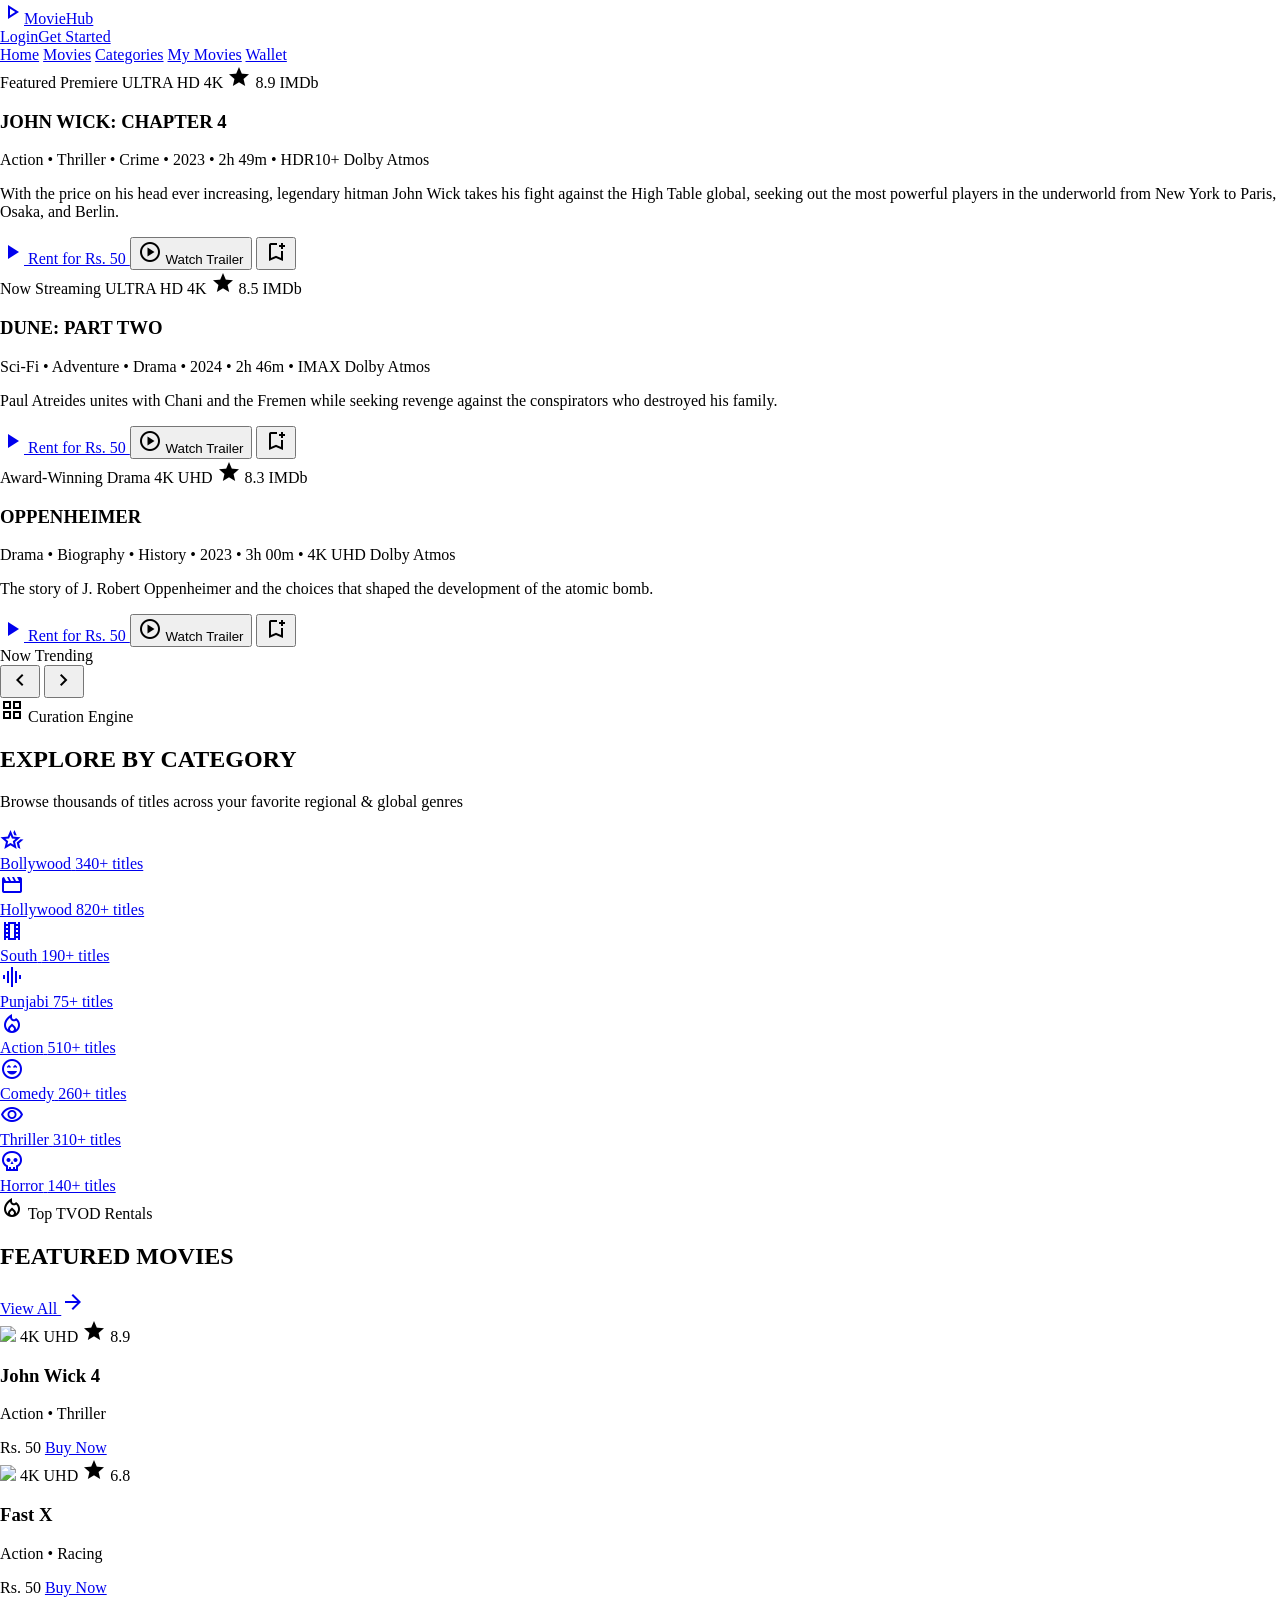
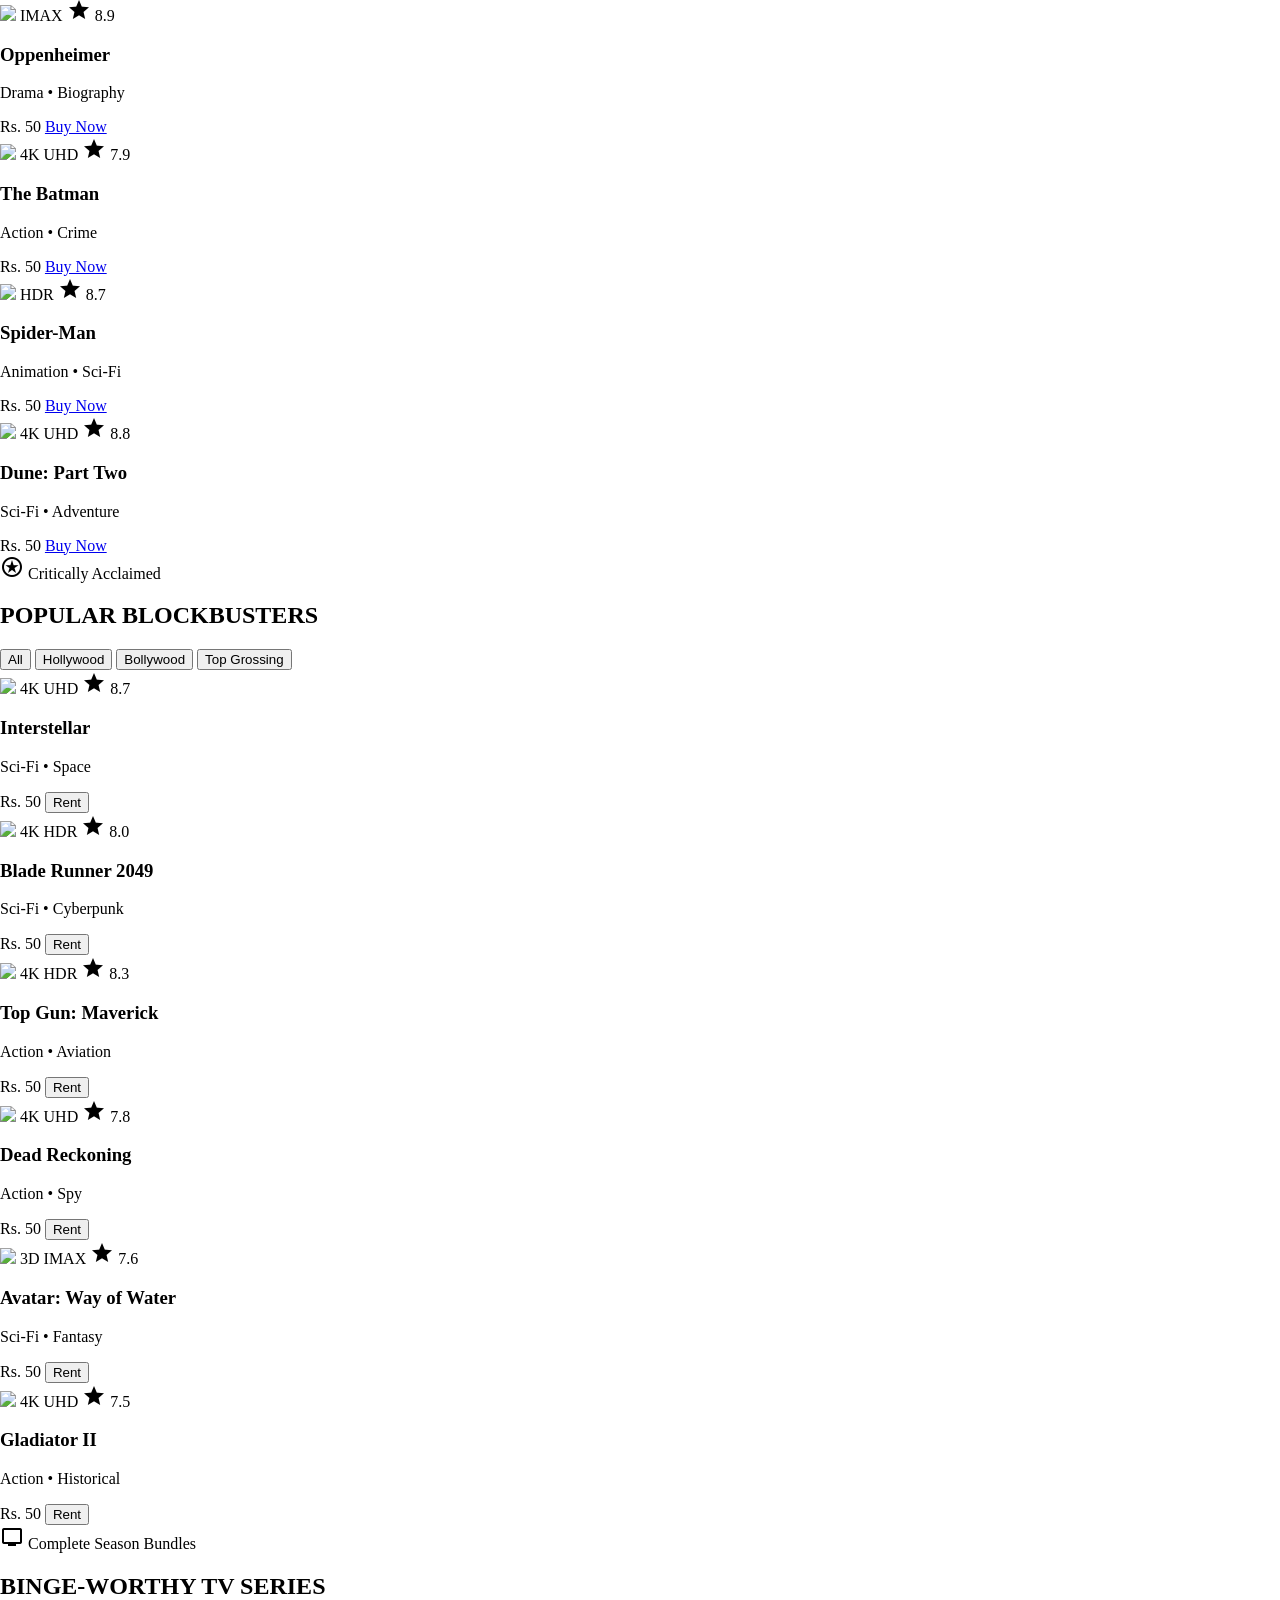
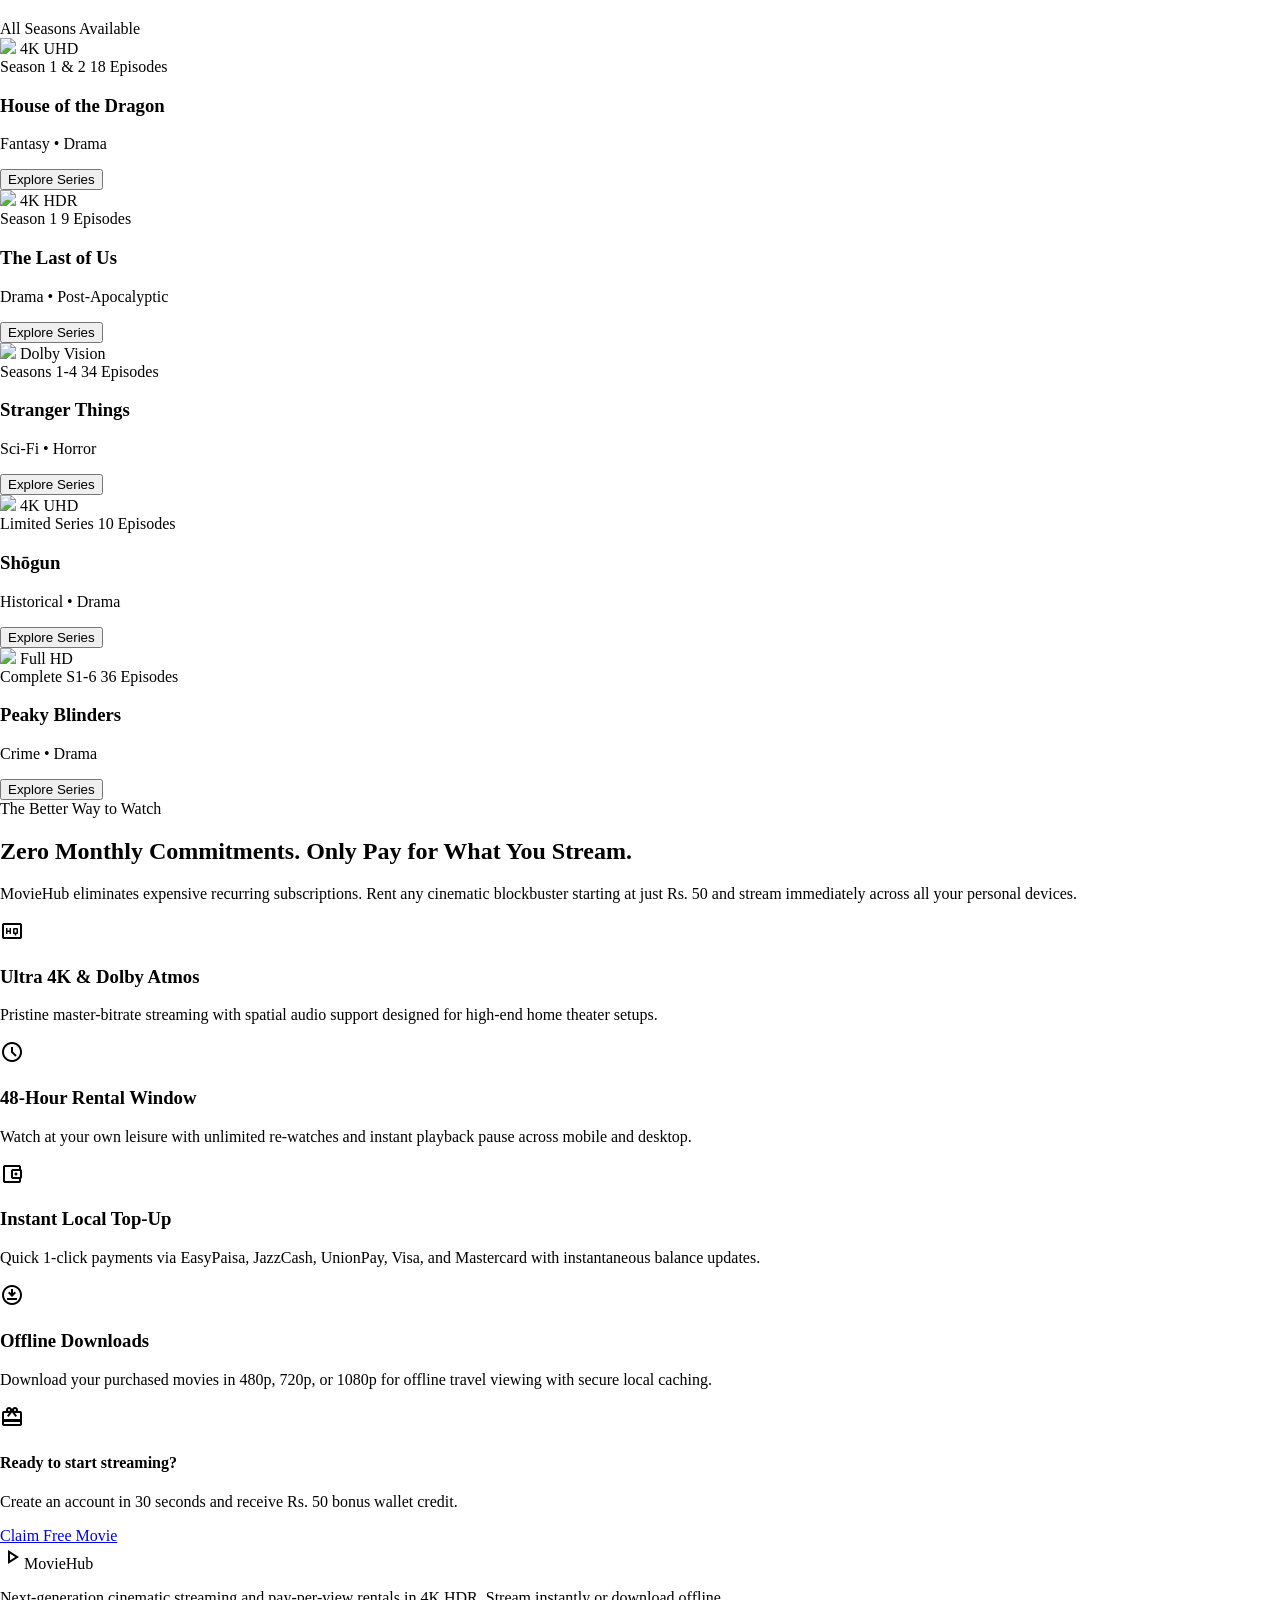
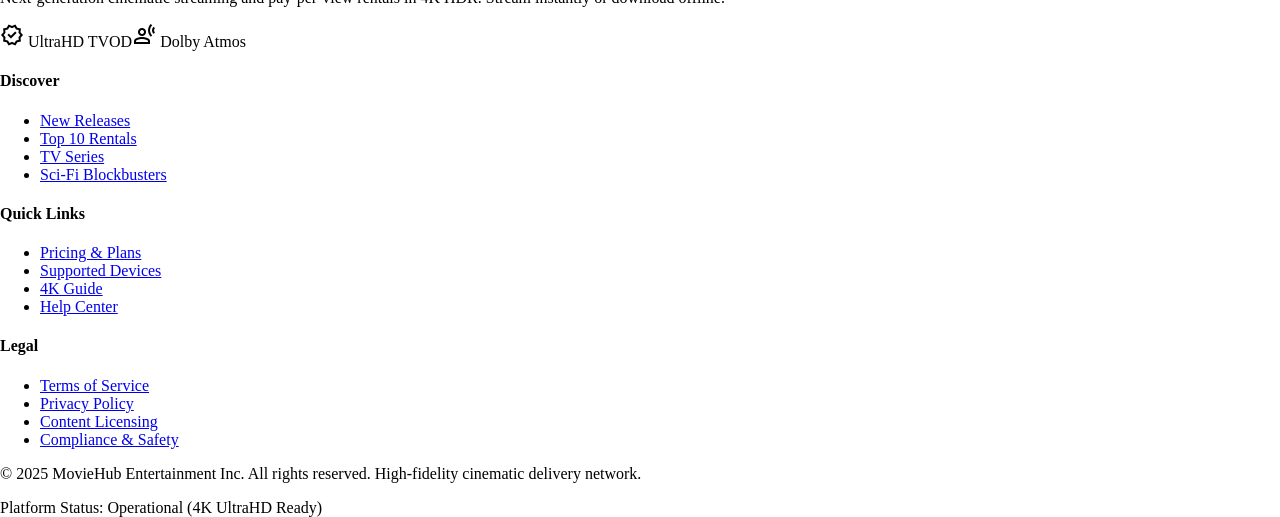
==== commit 8c251eaa: "make it responsive make it responsive" ====
--- a/index.html
+++ b/index.html
@@ -1,6 +1,6 @@
 <!DOCTYPE html>
 
-<html class="dark" lang="en">
+<html class="dark overflow-x-hidden lang="en">
 
 <head>
   <meta charset="utf-8" />
@@ -25,7 +25,7 @@
 <body
   class="bg-surface font-body-md text-on-surface antialiased selection:bg-primary-container selection:text-white-container">
   <header class="fixed top-0 left-0 right-0 z-50 bg-surface/80 backdrop-blur-xl shadow-[0_1px_8px_rgba(0,0,0,0.04)]">
-    <div class="h-16 w-full px-margin-mobile md:px-margin flex items-center justify-between gap-space-md">
+    <div class="h-16 w-full px-margin-mobile md:px-margin-mobile sm:px-margin flex items-center justify-between gap-space-md">
       <div class="flex items-center gap-space-lg shrink-0"><a
           class="flex items-center gap-space-sm group focus:outline-none" data-path="home" href="index.html"><span
             class="material-symbols-outlined flex h-8 w-8 items-center justify-center rounded-lg bg-primary-container text-white-container">play_arrow</span><span
@@ -43,12 +43,18 @@
 
       </div>
     </div>
-  </header>
-
-  <main class="w-full pt-16 bg-surface min-h-[calc(100vh-16rem)]">
+      <nav aria-label="Main navigation" class="flex xl:hidden items-center gap-space-xs overflow-x-auto px-margin-mobile sm:px-margin pb-space-sm">
+      <a class="shrink-0 px-space-md py-1.5 font-label-lg text-label-lg text-on-surface-variant hover:text-on-surface transition-colors" href="landingpage.html">Home</a>
+      <a class="shrink-0 px-space-md py-1.5 font-label-lg text-label-lg text-on-surface-variant hover:text-on-surface transition-colors" href="movies.html">Movies</a>
+      <a class="shrink-0 px-space-md py-1.5 font-label-lg text-label-lg text-on-surface-variant hover:text-on-surface transition-colors" href="categories.html">Categories</a>
+      <a class="shrink-0 px-space-md py-1.5 font-label-lg text-label-lg text-on-surface-variant hover:text-on-surface transition-colors" href="mymovies.html">My Movies</a>
+      <a class="shrink-0 px-space-md py-1.5 font-label-lg text-label-lg text-on-surface-variant hover:text-on-surface transition-colors" href="userdashboard.html">Wallet</a>
+    </nav></header>
+
+  <main class="w-full pt-28 xl:pt-16 bg-surface min-h-[calc(100vh-16rem)]">
     <div class="flex flex-col w-full">
       <!-- 1. FEATURED HERO CAROUSEL BANNER -->
-      <section class="relative w-full -mt-16 pt-16">
+      <section class="relative w-full -mt-16 pt-28 xl:pt-16">
         <div class="hero-slider">
 
           <!-- ==================== SLIDE 1 ==================== -->
@@ -71,7 +77,7 @@
 
             <!-- Content -->
             <div
-              class="relative z-10 w-full px-margin-mobile md:px-margin pt-24 pb-16 md:pt-32 md:pb-24 max-w-7xl mx-auto flex flex-col justify-end min-h-[620px]">
+              class="relative z-10 w-full px-margin-mobile md:px-margin-mobile sm:px-margin pt-24 pb-16 md:pt-32 md:pb-24 max-w-7xl mx-auto flex flex-col justify-end min-h-[620px]">
 
               <!-- Metadata -->
               <div class="flex flex-wrap items-center gap-space-sm mb-space-md">
@@ -99,7 +105,7 @@
 
               <!-- Title -->
               <h1
-                class="font-headline-xl text-headline-xl text-on-surface tracking-tight max-w-3xl drop-shadow-md mb-space-sm">
+                class="font-headline-xl-mobile sm:font-headline-xl text-headline-xl-mobile sm:text-headline-xl text-on-surface tracking-tight max-w-3xl drop-shadow-md mb-space-sm">
                 JOHN WICK: CHAPTER 4
               </h1>
 
@@ -187,7 +193,7 @@
             </div>
 
             <div
-              class="relative z-10 w-full px-margin-mobile md:px-margin pt-24 pb-16 md:pt-32 md:pb-24 max-w-7xl mx-auto flex flex-col justify-end min-h-[620px]">
+              class="relative z-10 w-full px-margin-mobile md:px-margin-mobile sm:px-margin pt-24 pb-16 md:pt-32 md:pb-24 max-w-7xl mx-auto flex flex-col justify-end min-h-[620px]">
 
               <div class="flex flex-wrap items-center gap-space-sm mb-space-md">
 
@@ -213,7 +219,7 @@
               </div>
 
               <h1
-                class="font-headline-xl text-headline-xl text-on-surface tracking-tight max-w-3xl drop-shadow-md mb-space-sm">
+                class="font-headline-xl-mobile sm:font-headline-xl text-headline-xl-mobile sm:text-headline-xl text-on-surface tracking-tight max-w-3xl drop-shadow-md mb-space-sm">
                 DUNE: PART TWO
               </h1>
 
@@ -299,7 +305,7 @@
             </div>
 
             <div
-              class="relative z-10 w-full px-margin-mobile md:px-margin
+              class="relative z-10 w-full px-margin-mobile md:px-margin-mobile sm:px-margin
                pt-24 pb-16 md:pt-32 md:pb-24 max-w-7xl mx-auto flex flex-col justify-end min-h-[620px]">
 
               <div class="flex flex-wrap items-center gap-space-sm mb-space-md">
@@ -326,7 +332,7 @@
               </div>
 
               <h1
-                class="font-headline-xl text-headline-xl text-on-surface tracking-tight max-w-3xl drop-shadow-md mb-space-sm">
+                class="font-headline-xl-mobile sm:font-headline-xl text-headline-xl-mobile sm:text-headline-xl text-on-surface tracking-tight max-w-3xl drop-shadow-md mb-space-sm">
                 OPPENHEIMER
               </h1>
 
@@ -393,7 +399,7 @@
           </article>
 
         </div>
-        <div class="hero-slider-controls absolute inset-x-0 bottom-6 z-20 px-margin-mobile md:px-margin">
+        <div class="hero-slider-controls absolute inset-x-0 bottom-6 z-20 px-margin-mobile md:px-margin-mobile sm:px-margin">
           <div class="mx-auto flex max-w-7xl flex-wrap items-center justify-between gap-space-md">
             <div class="flex items-center gap-space-sm">
               <span class="font-label-sm text-label-sm text-outline uppercase tracking-widest">Now Trending</span>
@@ -415,7 +421,7 @@
       </section>
 
       <!-- 2. EXPLORE CATEGORIES GRID -->
-      <section class="w-full px-margin-mobile md:px-margin py-space-xl bg-surface-container-lowest">
+      <section class="w-full px-margin-mobile md:px-margin-mobile sm:px-margin py-space-xl bg-surface-container-lowest">
         <div class="max-w-7xl mx-auto">
           <div class="flex flex-col md:flex-row md:items-end justify-between mb-space-lg">
             <div>
@@ -424,7 +430,7 @@
                 <span class="material-symbols-outlined text-[16px]">grid_view</span>
                 Curation Engine
               </div>
-              <h2 class="font-headline-lg text-headline-lg text-on-surface tracking-tight">EXPLORE BY CATEGORY</h2>
+              <h2 class="font-headline-lg-mobile sm:font-headline-lg text-headline-lg-mobile sm:text-headline-lg text-on-surface tracking-tight">EXPLORE BY CATEGORY</h2>
             </div>
             <p class="font-body-md text-body-md text-on-surface-variant mt-2 md:mt-0">
               Browse thousands of titles across your favorite regional &amp; global genres
@@ -525,7 +531,7 @@
       </section>
 
       <!-- 3. TRENDING & FEATURED MOVIES ROW -->
-      <section class="w-full px-margin-mobile md:px-margin py-space-xl max-w-7xl mx-auto">
+      <section class="w-full px-margin-mobile md:px-margin-mobile sm:px-margin py-space-xl max-w-7xl mx-auto">
         <div class="flex items-end justify-between mb-space-lg">
           <div>
             <div
@@ -533,7 +539,7 @@
               <span class="material-symbols-outlined text-[16px]">local_fire_department</span>
               Top TVOD Rentals
             </div>
-            <h2 class="font-headline-lg text-headline-lg text-on-surface tracking-tight">FEATURED MOVIES</h2>
+            <h2 class="font-headline-lg-mobile sm:font-headline-lg text-headline-lg-mobile sm:text-headline-lg text-on-surface tracking-tight">FEATURED MOVIES</h2>
           </div>
           <a class="inline-flex items-center gap-1 font-label-lg text-label-lg text-primary hover:text-secondary transition-colors"
             href="movies.html">
@@ -541,7 +547,7 @@
           </a>
         </div>
         <!-- 6-Card Responsive Grid -->
-        <div class="grid grid-cols-2 sm:grid-cols-3 lg:grid-cols-6 gap-gutter-mobile md:gap-gutter">
+        <div class="grid grid-cols-2 sm:grid-cols-3 lg:grid-cols-6 gap-gutter-mobile md:gap-gutter-mobile sm:gap-gutter">
           <!-- Card 1: John Wick 4 -->
           <div
             class="group flex flex-col bg-surface-container rounded-xl overflow-hidden shadow-md hover:shadow-[0_8px_24px_rgba(2,132,197,0.3)] transition-all duration-300 hover:-translate-y-1">
@@ -754,7 +760,7 @@
       </section>
 
       <!-- 4. POPULAR & TOP RATED MOVIES ROW -->
-      <section class="w-full px-margin-mobile md:px-margin py-space-xl max-w-7xl mx-auto">
+      <section class="w-full px-margin-mobile md:px-margin-mobile sm:px-margin py-space-xl max-w-7xl mx-auto">
         <div class="flex flex-col sm:flex-row sm:items-end justify-between gap-space-md mb-space-lg">
           <div>
             <div
@@ -762,7 +768,7 @@
               <span class="material-symbols-outlined text-[16px]">stars</span>
               Critically Acclaimed
             </div>
-            <h2 class="font-headline-lg text-headline-lg text-on-surface tracking-tight">POPULAR BLOCKBUSTERS</h2>
+            <h2 class="font-headline-lg-mobile sm:font-headline-lg text-headline-lg-mobile sm:text-headline-lg text-on-surface tracking-tight">POPULAR BLOCKBUSTERS</h2>
           </div>
           <!-- Quick Filter Pills -->
           <div class="flex items-center gap-space-xs overflow-x-auto pb-1">
@@ -785,7 +791,7 @@
           </div>
         </div>
         <!-- 6 Movie Cards Grid -->
-        <div class="grid grid-cols-2 sm:grid-cols-3 lg:grid-cols-6 gap-gutter-mobile md:gap-gutter">
+        <div class="grid grid-cols-2 sm:grid-cols-3 lg:grid-cols-6 gap-gutter-mobile md:gap-gutter-mobile sm:gap-gutter">
           <!-- Card 1: Interstellar -->
           <div
             class="group flex flex-col bg-surface-container rounded-xl overflow-hidden shadow-md hover:shadow-[0_8px_24px_rgba(2,132,197,0.3)] transition-all duration-300 hover:-translate-y-1">
@@ -993,7 +999,7 @@
         </div>
       </section>
       <!-- 5. BINGE-WORTHY TV SERIES ROW -->
-      <section class="w-full px-margin-mobile md:px-margin py-space-xl bg-surface-container-lowest">
+      <section class="w-full px-margin-mobile md:px-margin-mobile sm:px-margin py-space-xl bg-surface-container-lowest">
         <div class="max-w-7xl mx-auto">
           <div class="flex items-end justify-between mb-space-lg">
             <div>
@@ -1002,7 +1008,7 @@
                 <span class="material-symbols-outlined text-[16px]">tv</span>
                 Complete Season Bundles
               </div>
-              <h2 class="font-headline-lg text-headline-lg text-on-surface tracking-tight">BINGE-WORTHY TV SERIES</h2>
+              <h2 class="font-headline-lg-mobile sm:font-headline-lg text-headline-lg-mobile sm:text-headline-lg text-on-surface tracking-tight">BINGE-WORTHY TV SERIES</h2>
             </div>
             <span
               class="hidden sm:inline-flex items-center gap-1.5 px-3 py-1 rounded-full bg-surface-container font-label-sm text-label-sm text-outline">
@@ -1011,7 +1017,7 @@
             </span>
           </div>
           <!-- 5-Card Wide Series Display -->
-          <div class="grid grid-cols-1 sm:grid-cols-2 lg:grid-cols-5 gap-gutter">
+          <div class="grid grid-cols-1 sm:grid-cols-2 lg:grid-cols-5 gap-gutter-mobile sm:gap-gutter">
             <!-- Series 1: House of the Dragon -->
             <div
               class="group flex flex-col bg-surface-container rounded-xl overflow-hidden shadow-md hover:shadow-[0_8px_24px_rgba(2,132,197,0.3)] transition-all duration-300 hover:-translate-y-1">
@@ -1176,7 +1182,7 @@
         </div>
       </section>
       <!-- 6. WHY MOVIEHUB / FAST PAY-PER-VIEW PERKS -->
-      <section class="w-full px-margin-mobile md:px-margin py-space-xl max-w-7xl mx-auto">
+      <section class="w-full px-margin-mobile md:px-margin-mobile sm:px-margin py-space-xl max-w-7xl mx-auto">
         <div class="p-space-lg md:p-space-xl rounded-2xl bg-surface-container relative overflow-hidden shadow-xl">
           <!-- Glow ambient backdrop -->
           <div
@@ -1185,7 +1191,7 @@
           <div class="max-w-2xl mb-space-xl">
             <span class="text-primary font-label-sm text-label-sm uppercase tracking-wider font-bold">The Better Way to
               Watch</span>
-            <h2 class="font-headline-lg text-headline-lg text-on-surface tracking-tight mt-1">
+            <h2 class="font-headline-lg-mobile sm:font-headline-lg text-headline-lg-mobile sm:text-headline-lg text-on-surface tracking-tight mt-1">
               Zero Monthly Commitments. Only Pay for What You Stream.
             </h2>
             <p class="font-body-md text-body-md text-on-surface-variant mt-2">
@@ -1264,7 +1270,7 @@
     </div>
   </main>
   <footer class="w-full bg-surface-container-lowest mt-space-xl">
-    <div class="w-full px-margin-mobile md:px-margin pt-space-xl pb-space-lg">
+    <div class="w-full px-margin-mobile md:px-margin-mobile sm:px-margin pt-space-xl pb-space-lg">
       <div class="grid grid-cols-1 md:grid-cols-2 lg:grid-cols-5 gap-space-xl mb-space-xl">
         <div class="lg:col-span-2 space-y-space-md pr-0 lg:pr-space-xl">
           <div class="flex items-center gap-space-sm"><span
